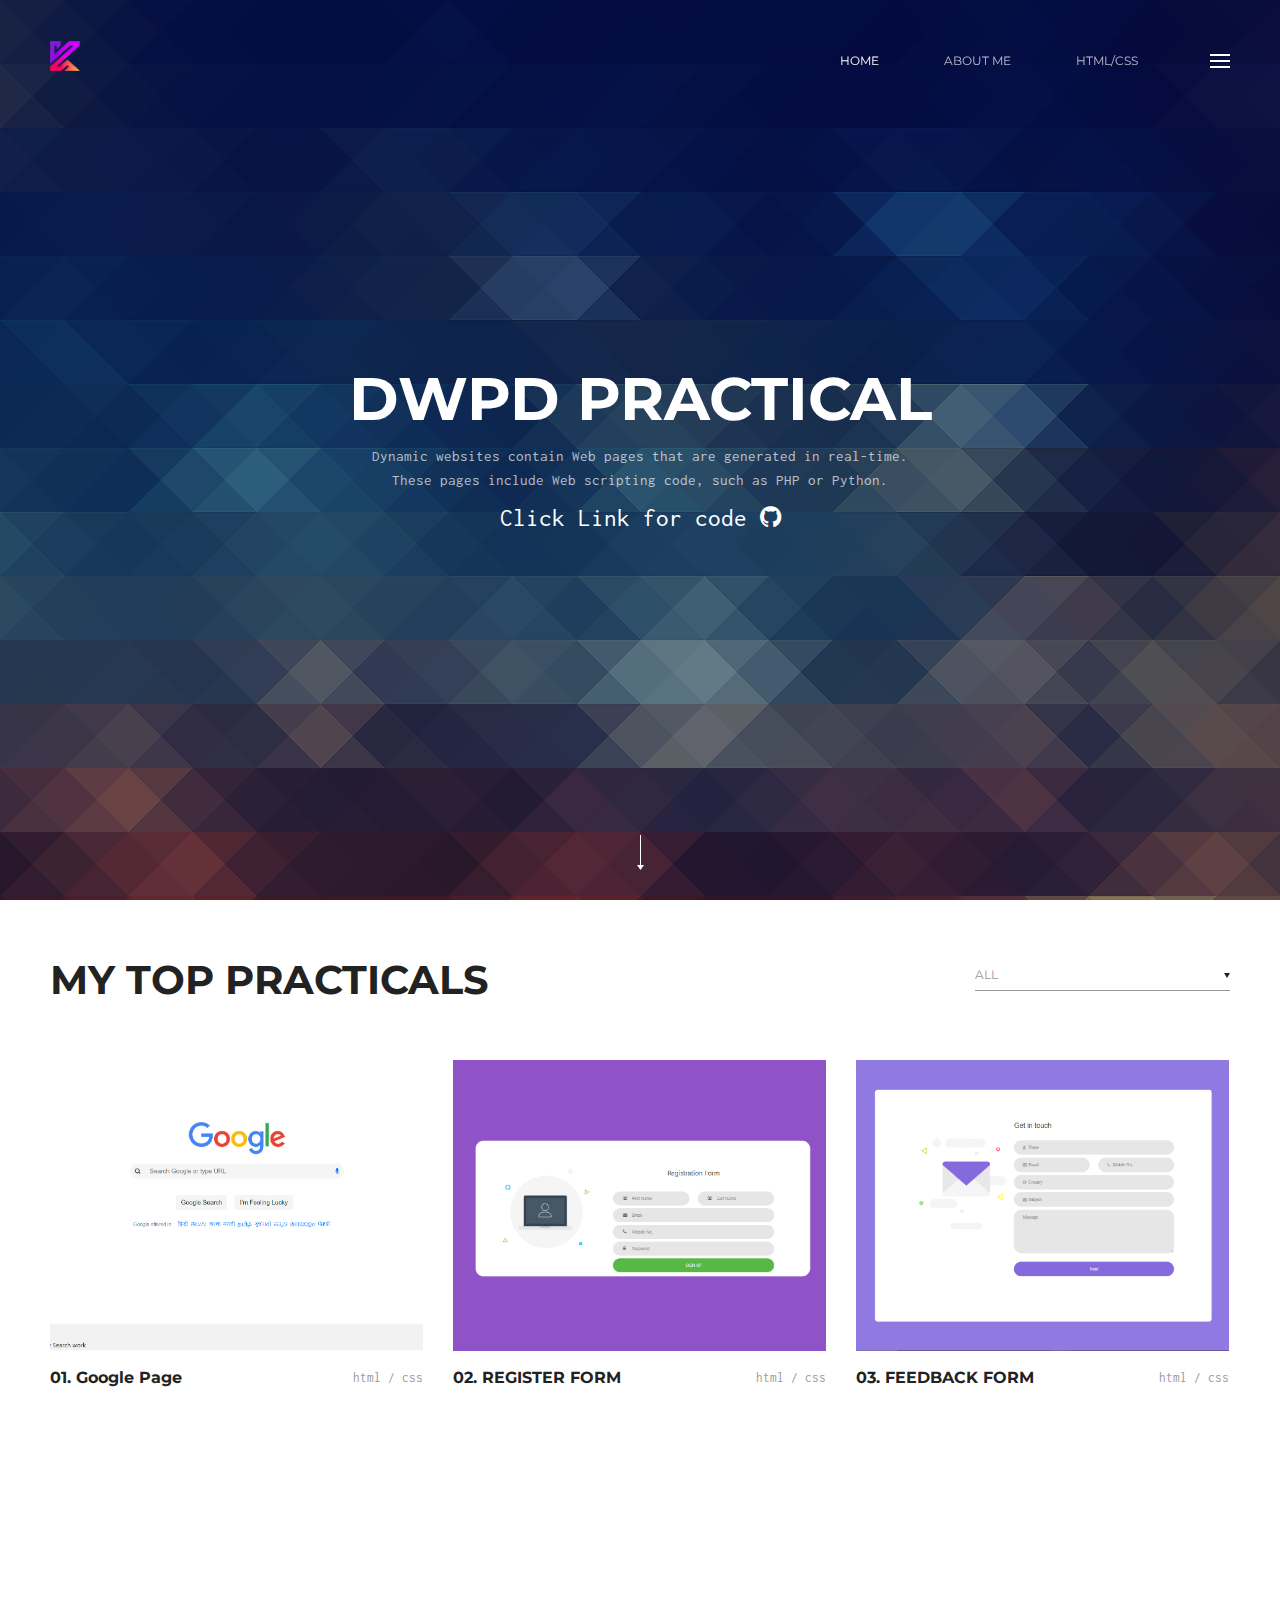
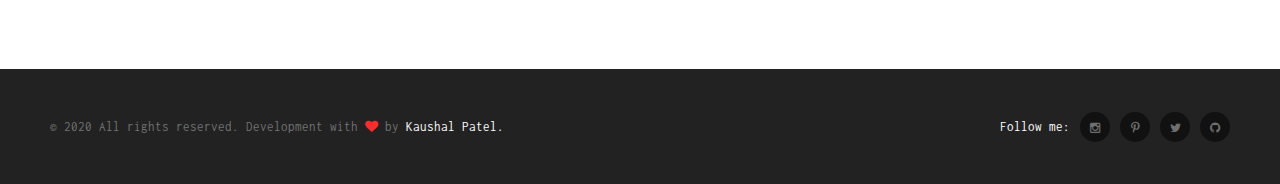
==== index.html @ abdaafe2 "First Commit" ====
<!DOCTYPE html>
<html>
<head>
	<meta http-equiv="content-type" content="text/html; charset=utf-8" />
    <meta name="format-detection" content="telephone=no" />
    <meta name="apple-mobile-web-app-capable" content="yes" />
    <meta name="viewport" content="width=device-width, initial-scale=1, maximum-scale=1.0, user-scalable=no, minimal-ui"/>
    
   <!-- fonts collection 8 -->
    <link href='https://fonts.googleapis.com/css?family=Inconsolata:400,700' rel='stylesheet' type='text/css'>
    <link href='https://fonts.googleapis.com/css?family=Montserrat:400,700' rel='stylesheet' type='text/css'>
    <link href='https://fonts.googleapis.com/css?family=Droid+Serif:400italic,700italic' rel='stylesheet' type='text/css'>

    <link href="css/bootstrap.min.css" rel="stylesheet" type="text/css" />
    <link href="css/bootstrap.extension.css" rel="stylesheet" type="text/css" />
    <link href="css/font-awesome.min.css" rel="stylesheet" type="text/css" />
    <link href="css/style.css" rel="stylesheet" type="text/css" />
    <link href="css/swiper.css" rel="stylesheet" type="text/css" />
    <link href="css/simplelightbox.css" rel="stylesheet" type="text/css" />
    <!--[if lt IE 9]>
        <link rel="stylesheet" type="text/css" href="css/ie8-and-down.css" />
    <![endif]-->
    <!--[if IE 9]>
        <link href="css/ie9.css" rel="stylesheet" type="text/css" />
    <![endif]-->
    <link rel="shortcut icon" href="img/favicon.ico" />
  	<title>Kaushal Patel</title>
</head>
<body class="fonts-8">

    <!-- LOADER -->
    <div id="loader-wrapper"></div>

    <div class="overlay" data-rel="1">
        <div class="animation-wrapper full-size"></div>
        <div class="content-wrapper full-size">
            <div class="cell-view page-height">
                <div class="container">
                    <div class="row">
                        <div class="col-sm-6 col-md-4 col-md-offset-1 col-xs-b30 col-sm-0">
                            <div class="simple-article light transparent col-xs-b30 col-sm-b50">
                                <div class="h4 small">INFORMATION</div>
                                <div class="empty-space col-xs-b10"></div>
                                <p>I am a Web Developer from India. I am very passionate and dedicated to my work. I have 3 years more work experience. I enjoy working in a team or individual.</p>
                            </div>
                            <div class="simple-article light transparent col-xs-b30 col-sm-b50">
                                <div class="h4 small">CONTACT INFO</div>
                                <div class="empty-space col-xs-b10"></div>
                                <p>Email: <a class="mouseover-simple" href="mailto:mr.kaushal.dev@gmail.com" style="color: #fff;"><b>mr.kaushal.dev@gmail.com</b></a></p>
                                <p>Phone: <a class="mouseover-simple" href="tel:+916355075156" style="color: #fff;"><b>(+91) 63550 75156</b></a></p>
                            </div>
                            <div class="h4 small light">FOLLOW ME</div>
                            <div class="empty-space col-xs-b15"></div>
                            <div class="follow">
                                <a class="entry" href="https://www.instagram.com/mr.kaushal.p" target="_blank"><i class="fa fa-instagram"></i></a>
                                <a class="entry" href="https://in.pinterest.com/mr_kaushal_p" target="_blank"><i class="fa fa-pinterest-p"></i></a>
                                <a class="entry" href="https://twitter.com/mr_kaushal_p" target="_blank"><i class="fa fa-twitter"></i></a>
                                <a class="entry" href="https://github.com/mrkp" target="_blank"><i class="fa fa-github"></i></a>
                            </div>
                        </div>
                        <div class="col-sm-6 col-md-4 col-md-offset-1">
                            <div class="twitter-entry col-xs-b15 col-sm-b30">
                                <div class="row col-xs-b15">
                                    <div class="col-xs-6">
                                        <div class="date"><i>20 min ago</i></div>  
                                    </div>
                                    <div class="col-xs-6 text-right">
                                        <i class="fa fa-twitter"></i>
                                    </div>
                                </div>
                                <div class="simple-article light col-xs-b10">The greatest glory in living lies not in never falling, but in rising every time we fall.</div>
                                <a href="https://twitter.com/mr_kaushal_p" class="author">@mr_kaushal_p</a>
                                <div class="col-xs-b10"></div>
                                <!-- <a href="#" class="link"><i>https://www.youtube.com/</i></a> -->
                            </div>
                            <div class="overlay-thumbnails-wrapper">
                                <div class="row nopadding">
                                    <div class="col-xs-4"><a class="overlay-thumbnail" href="#"><img src="img/thumbnail-1.jpg" alt="" /><img src="img/thumbnail-1.jpg" alt="" /></a></div>
                                    <div class="col-xs-4"><a class="overlay-thumbnail" href="#"><img src="img/thumbnail-2.jpg" alt="" /><img src="img/thumbnail-2.jpg" alt="" /></a></div>
                                    <div class="col-xs-4"><a class="overlay-thumbnail" href="#"><img src="img/thumbnail-3.jpg" alt="" /><img src="img/thumbnail-3.jpg" alt="" /></a></div>
                                    <div class="clear"></div>
                                    <div class="col-xs-4"><a class="overlay-thumbnail" href="#"><img src="img/thumbnail-4.jpg" alt="" /><img src="img/thumbnail-4.jpg" alt="" /></a></div>
                                    <div class="col-xs-4"><a class="overlay-thumbnail" href="#"><img src="img/thumbnail-5.jpg" alt="" /><img src="img/thumbnail-5.jpg" alt="" /></a></div>
                                    <div class="col-xs-4"><a class="overlay-thumbnail" href="#"><img src="img/thumbnail-6.jpg" alt="" /><img src="img/thumbnail-6.jpg" alt="" /></a></div>
                                </div>
                            </div>
                        </div>
                    </div>
                </div>
            </div>
            <a class="button-close"></a>
        </div>
    </div>

    <div id="content-block">
        <!-- HEADER -->
        <header class="type-4 light fixed">
            <div class="wide-container-fluid">
                <div class="row">
                    <div class="col-xs-6 col-sm-2">
                        <a href="index.html" class="logo"><img src="img/logo.png" alt="" /></a> 
                    </div>
                    <div class="col-xs-6 col-sm-10 text-right">

                        <div class="navigation-wrapper">

                            <a class="logo responsive"><img src="img/logo.png" alt="" /></a>

                            <div class="navigation-overflow">
                                <nav class="text-left clearfix">
                                    <ul>
                                        <li class="active">
                                            <a href="index.html">Home</a>
                                            <span class="toggle-icon"></span>
                                        </li>
                                        <li>
                                            <a href="https://mrkaushal.tech">About Me</a>
                                            <span class="toggle-icon"></span>
                                        </li>
                                        <!-- <li>
                                            <a href="portfolio1.html">Portfolio</a>
                                            <span class="toggle-icon"></span>
                                            <ul>
                                                <li>
                                                    <a href="portfolio1.html">Projects List</a>
                                                    <span class="toggle-icon"></span>
                                                    <ul>
                                                        <li><a href="portfolio5.html">2 columns grid #1</a></li>
                                                        <li><a href="portfolio7.html">2 columns grid #2</a></li>
                                                    </ul>
                                                </li>
                                                <li>
                                                    <a href="detail1.html">Projects Detail</a>
                                                    <span class="toggle-icon"></span>
                                                    <ul>
                                                        <li><a href="detail1.html">Project 1</a></li>
                                                        <li><a href="detail2.html">Project 2</a></li>
                                                    </ul>
                                                </li>
                                            </ul>
                                        </li> -->

                                        <!-- <li>
                                            <a href="services1.html">Services</a>
                                            <span class="toggle-icon"></span>
                                            <ul>
                                                <li>
                                                    <a href="services1.html">Services #1</a>
                                                </li>
                                                <li>
                                                    <a href="services2.html">Services #2</a>
                                                </li>
                                            </ul>
                                        </li> -->

                                        <li class="megamenu-wrapper">
                                            <a href="#">HTML/CSS</a>
                                            <span class="toggle-icon"></span>
                                            <div class="megamenu clearfix">
                                                <div class="row">
                                                    <div class="col-md-3">                                                    
                                                        <a href="portfolio1.html" class="title">Basic Tags</a>
                                                        <span class="toggle-icon"></span>
                                                        <div class="rs-slide">
                                                            <a href="files/HTML/tags/p_br_hr.html" target="_blank">P Br Hr Tags</a>
                                                            <a href="files/HTML/tags/table.html" target="_blank">Table Tag</a>
                                                            <a href="files/HTML/tags/div.html" target="_blank">Div Tag</a>
                                                            <a href="files/HTML/tags/ul_ol_list.html" target="_blank">Ul Ol Tag</a>
                                                            
                                                        </div>
                                                    </div>
                                                    <div class="col-md-3">
                                                        <a href="detail1.html" class="title">Other Tags</a>
                                                        <span class="toggle-icon"></span>
                                                        <div class="rs-slide">
                                                            <a href="files/HTML/tags/image_embed.html" target="_blank">Image Embed Tags</a>
                                                            <a href="files/HTML/tags/audio_video_tags.html" target="_blank">Audio Video Tags</a>
                                                        </div>
                                                    </div>
                                                    <div class="col-md-3">                                                    
                                                        <a href="contacts1.html" class="title">CSS</a>
                                                        <span class="toggle-icon"></span>
                                                        <div class="rs-slide">
                                                            <a href="files/HTML/css types/css_types.html" target="_blank">CSS Types</a>
                                                        </div>
                                                    </div>
                                                    <div class="col-md-3">                                                    
                                                        <a href="contacts1.html" class="title">Form's</a>
                                                        <span class="toggle-icon"></span>
                                                        <div class="rs-slide">
                                                            <a href="files/HTML/feedback_form/index.html" target="_blank">Feedback Form</a>
                                                            <a href="files/HTML/register_form/index.html" target="_blank">Register Form</a>
                                                        </div>
                                                    </div>
                                                    <!-- <div class="col-md-3">                                                    
                                                        <a href="contacts1.html" class="title">Coming Soon</a>
                                                        <span class="toggle-icon"></span>
                                                        <div class="rs-slide">
                                                            <a href="teaser1.html">Teaser #1</a>
                                                            <a href="teaser2.html">Teaser #2</a>
                                                        </div>
                                                    </div> -->
                                                </div>
                                            </div>
                                        </li>
                                    </ul>
                                </nav>
                            </div>

                            <!-- <div class="follow style-1">
                                <span class="title">Follow me:</span>
                                <a class="entry" href="#"><i class="fa fa-instagram"></i></a>
                                <a class="entry" href="#"><i class="fa fa-facebook"></i></a>
                            </div> -->
                            
                        </div>

                        <div class="hamburger-icon open-navigation">
                            <span></span>
                            <span></span>
                            <span></span>
                        </div>

                        <div class="hamburger-icon open-overlay" data-rel="1">
                            <span></span>
                            <span></span>
                            <span></span>
                        </div>
                    </div>
                </div>
            </div>
            <div class="close-layer toggle-visibility"><div class="button-close"></div></div>
        </header>

        <div class="fixed-background" style="background-image: url(img/10.jpg);">
            <div class="page-height">
                <div class="full-size-banner-entry full-size valign-middle">
                    <div class="valign-text-wrapper text-center">
                        <div class="row">
                            <div class="col-sm-12">
                                <div class="h2 light"><b>DWPD PRACTICAL</b></div>
                                <div class="empty-space col-xs-b15"></div>
                                <div class="banner-max-width">
                                    <div class="simple-article large light transparent">Dynamic websites contain Web pages that are generated in real-time. These pages include Web scripting code, such as PHP or Python.</div>
                                </div>
                                <div  class="download-link">
                                    <a href="https://github.com/mrkp/DWPD/tree/master/files" target="_blank">Click Link for code <span><i class="fa fa-github"></i></span> </a>
                                </div>
                            </div>
                        </div>
                    </div>
                </div>
                <div class="scroll-button style-3 light hidden-xs"></div>
            </div>
        </div>

        <div class="wide-container">
            <div class="empty-space col-xs-b30 col-sm-b60"></div>

            <div class="row">
                <div class="col-md-6 col-xs-text-center col-md-text-left">
                    <div class="h2 small"><b>MY TOP PRACTICALS</b></div>
                </div>
                <div class="empty-space col-xs-b30 col-md-b0"></div>
                <div class="col-md-6 col-xs-text-center col-md-text-right">
                    <div class="sorting-menu style-2 text-left">
                        <div class="responsive-filtration-title"><span class="text">All</span></div>
                        <ul class="responsive-filtration-toggle">
                            <li><a class="mouseover-simple active" data-filter="*">All</a></li>
                            <li><a class="mouseover-simple" data-filter=".filter-2">HTML/CSS</a></li>
                            <!-- <li><a class="mouseover-simple" data-filter=".filter-3">Branding</a></li>
                            <li><a class="mouseover-simple" data-filter=".filter-4">Advertising</a></li>
                            <li><a class="mouseover-simple" data-filter=".filter-5">Logo</a></li>
                            <li><a class="mouseover-simple" data-filter=".filter-6">Development</a></li> -->
                        </ul>
                    </div>
                </div>
            </div>

            <div class="empty-space col-xs-b30 col-sm-b60"></div>

            <div class="sorting-container portfolio-6">
                <div class="grid-sizer"></div>


                

                <div class="sorting-item filter-2">
                    <div class="portfolio-landing-entry-1 style-1">
                        <a class="mouseover poster-3d lightbox" data-offset="5" href="img/google_page.png" style="background-image: url(img/google_page.png);">
                            <span class="layer-1 full-size" data-offset="10">
                                <span class="mouseover-helper-frame"></span>
                            </span>
                            <span class="layer-1 full-size" data-offset="20">
                                <span class="mouseover-helper-icon"></span>
                            </span>
                        </a>
                        <div class="text-content">
                            <div class="row">
                                <div class="col-md-6 col-xs-text-center col-md-text-left">
                                    <div class="h5"><b><a href="files/HTML/google-page-copy/index.html" target="_blank" class="mouseover-simple size-1">01. Google Page</a></b></div>
                                </div>
                                <div class="col-md-6 col-xs-text-center col-md-text-right">
                                    <div class="simple-article grey small">html / css</div>
                                </div>
                            </div>
                        </div>
                    </div>
                </div>
                <div class="sorting-item filter-2">
                    <div class="portfolio-landing-entry-1 style-1">
                        <a class="mouseover poster-3d lightbox" data-offset="5" href="img/reg_form.png" style="background-image: url(img/reg_form.png);">
                            <span class="layer-1 full-size" data-offset="10">
                                <span class="mouseover-helper-frame"></span>
                            </span>
                            <span class="layer-1 full-size" data-offset="20">
                                <span class="mouseover-helper-icon"></span>
                            </span>
                        </a>
                        <div class="text-content">
                            <div class="row">
                                <div class="col-md-6 col-xs-text-center col-md-text-left">
                                    <div class="h5"><b><a href="files/HTML/register_form/index.html" target="_blank" class="mouseover-simple size-1">02. REGISTER FORM</a></b></div>
                                </div>
                                <div class="col-md-6 col-xs-text-center col-md-text-right">
                                    <div class="simple-article grey small">html / css</div>
                                </div>
                            </div>
                        </div>
                    </div>
                </div>
                <div class="sorting-item filter-2">
                    <div class="portfolio-landing-entry-1 style-1">
                        <a class="mouseover poster-3d lightbox" data-offset="5" href="img/feedback_form.png" style="background-image: url(img/feedback_form.png);">
                            <span class="layer-1 full-size" data-offset="10">
                                <span class="mouseover-helper-frame"></span>
                            </span>
                            <span class="layer-1 full-size" data-offset="20">
                                <span class="mouseover-helper-icon"></span>
                            </span>
                        </a>
                        <div class="text-content">
                            <div class="row">
                                <div class="col-md-6 col-xs-text-center col-md-text-left">
                                    <div class="h5"><b><a href="files/HTML/feedback_form/index.html" target="_blank" class="mouseover-simple size-1">03. FEEDBACK FORM</a></b></div>
                                </div>
                                <div class="col-md-6 col-xs-text-center col-md-text-right">
                                    <div class="simple-article grey small">html / css</div>
                                </div>
                            </div>
                        </div>
                    </div>
                </div>


            </div>
        </div>

        <div class="empty-space col-xs-b15"></div>

        <!-- FOOTER -->
        <footer>
            <div class="wide-container">
                <div class="row">
                    <div class="col-md-6 col-xs-text-center col-md-text-left col-sm-b10 col-md-b0">
                        <div class="copyright">
                            <div class="simple-article small grey transparent">
                                &copy; 2020 All rights reserved. 
                                <div class="developed-by">Development with <i class="fa fa-heart"></i> by <a href="http://mrkaushal.tech" target="blank">Kaushal Patel.</a></div>
                            </div>
                        </div>
                        <div class="empty-space col-xs-b20 col-md-b0"></div>
                    </div>
                    <div class="col-md-6 col-xs-text-center col-md-text-right">
                        <div class="follow">
                            <span class="title">Follow me:</span>
                            <a class="entry" href="https://www.instagram.com/mr.kaushal.p" target="_blank"><i class="fa fa-instagram"></i></a>
                            <a class="entry" href="https://in.pinterest.com/mr_kaushal_p" target="_blank"><i class="fa fa-pinterest-p"></i></a>
                            <a class="entry" href="https://twitter.com/mr_kaushal_p" target="_blank"><i class="fa fa-twitter"></i></a>
                            <a class="entry" href="https://github.com/mrkp" target="_blank"><i class="fa fa-github"></i></a>
                        </div>
                    </div>
                </div>
            </div>
        </footer>
    </div>

    <script src="js/jquery-2.1.4.min.js"></script>
    <script src="js/swiper.jquery.min.js"></script>
    <script src="js/jquery.mousewheel.min.js"></script>
    <script src="js/global.js"></script>

    <script src="js/isotope.pkgd.min.js"></script>
    <script>
        $(function(){
            $(window).load(function(){

                var $container = $('.sorting-container').isotope({
                    itemSelector: '.sorting-item',
                    masonry: {
                        columnWidth: '.grid-sizer'
                    }
                });

                $('.sorting-menu a').click(function() {
                    if($(this).hasClass('active')) return false;
                    $(this).parent().parent().find('.active').removeClass('active');
                    $(this).addClass('active');
                    $(this).closest('.sorting-menu').find('.responsive-filtration-title .text').text($(this).text());
                    var filterValue = $(this).attr('data-filter');
                    $container.isotope({ filter: filterValue });
                });

            });
        });
    </script>

    <script src="js/parallax.jquery.js"></script>
    <script>
        $(function(){
            $('.poster-3d').parallax({
                shadow: true,
                shine: true
            });
        });
    </script>

    <script src="js/simple-lightbox.min.js"></script>
    <script>
        $(function(){
            var lightbox = $('.lightbox').simpleLightbox({
                disableScroll: false
            });
        });
    </script>
</body>
</html>
---- css/style.css ----
/*-------------------------------------------------------------------------------------------------------------------------------*/
/*This is main CSS file that contains custom style rules used in this template*/
/*-------------------------------------------------------------------------------------------------------------------------------*/
/* Template Name: "Modesto"*/
/* Version: 1.0 Initial Release*/
/* Build Date: 06-02-2016*/
/* Author: LionStyle*/
/* Website: http://moonart.net.ua/modesto/ 
/* Copyright: (C) 2016 */
/*-------------------------------------------------------------------------------------------------------------------------------*/

/*--------------------------------------------------------*/
/* TABLE OF CONTENTS: */
/*--------------------------------------------------------*/
/* 01 - RESET STYLES */
/* 02 - GLOBAL SETTINGS */
/* 03 - HEADER */
/* 04 - OVERLAY MENUS */
/* 05 - FOOTER */
/* 06 - HOMEPAGE 1 */
/* 07 - HOMEPAGE 2 */
/* 08 - HOMEPAGE 3 */
/* 09 - HOMEPAGE 8 */
/* 10 - HOMEPAGE 4 */
/* 11 - HOMEPAGE 5 */
/* 12 - HOMEPAGE 6 */
/* 13 - HOMEPAGE 7 */
/* 14 - HOMEPAGE 9 */
/* 15 - HOMEPAGE 10 */
/* 16 - HOMEPAGE 12 */
/* 17 - HOMEPAGE 13 */
/* 18 - HOMEPAGE 14 */
/* 19 - HOMEPAGE 2.1 */
/* 21 - HOMEPAGE 2.3 */
/* 22 - HOMEPAGE 2.4 */
/* 23 - HOMEPAGE 2.5 */
/* 24 - HOMEPAGE 2.6 */
/* 25 - HOMEPAGE VIDEO */
/* 26 - ABOUT 1 */
/* 27 - ABOUT 2 */
/* 28 - ABOUT 3 */
/* 29 - SERVICES 1 */
/* 30 - SERVICES 2 */
/* 31 - SERVICES 3 */
/* 32 - SERVICES 4 */
/* 33 - CONTACTS 1 */
/* 34 - CONTACTS 2 */
/* 35 - PORTFOLIO 1 */
/* 36 - PORTFOLIO 2 */
/* 37 - PORTFOLIO 3 */
/* 38 - PORTFOLIO 4 */
/* 39 - PORTFOLIO 5 */
/* 40 - PORTFOLIO 6 */
/* 41 - PORTFOLIO 7 */
/* 42 - PORTFOLIO DETAIL 1 */
/* 43 - PORTFOLIO DETAIL 2 */
/* 44 - PORTFOLIO DETAIL 3 */
/* 45 - BLOG 1 */
/* 46 - BLOG 2 */
/* 47 - BLOG 3 */
/* 48 - BLOG 4 */
/* 49 - BLOG DETAIL 1 */
/* 50 - BLOG DETAIL 2 */
/* 51 - BLOG DETAIL 3 */
/* 52 - TEASER 1 */
/* 53 - TEASER 2 */
/* 54 - MEDIA QUERIES */
/* 55 - CSS ANIMATIONS */

.download-link{
	color: #fff;
	font-size: 25px;
	margin-top: 1%!important;
}
.download-link:hover{
	color: rgba(0, 255, 191, 0.719);
}
.download-link a:hover{
	background-color: black;
}
/*-------------------------------------------------------------------------------------------------------------------------------*/
/* 01 - RESET STYLES */
/*-------------------------------------------------------------------------------------------------------------------------------*/
html{overflow-y: scroll;}
html, body, div, span, applet, object, iframe, h1, h2, h3, h4, h5, h6, p, blockquote, pre, a, abbr, acronym, address, big, cite, code, del, dfn, em, img, ins, kbd, q, s, samp, small, strike, strong, sub, sup, tt, var, b, u, i, center, dl, dt, dd, ol, ul, li, fieldset, form, label, legend, table, caption, tbody, tfoot, thead, tr, th, td, article, aside, canvas, details, embed, figure, figcaption, footer, header, hgroup, menu, nav, output, ruby, section, summary, time, mark, audio, video {margin: 0; padding: 0; border: 0; font-size: 100%; font: inherit; vertical-align: baseline;}
h1, h2, h3, h4, h5, h6{font-weight: 400;}
/* HTML5 display-role reset for older browsers */
article, aside, details, figcaption, figure, footer, header, hgroup, menu, nav, section {display: block;}
blockquote, q {quotes: none;}
blockquote:before, blockquote:after, q:before, q:after {content: ''; content: none;}
body *{-webkit-text-size-adjust:none;}
.clear{clear:both; overflow:hidden; height:0px; font-size:0px; display: block;}
input:focus, select:focus, textarea:focus, button:focus {outline: none;}
input, textarea, select{font-weight: 400; -webkit-appearance: none; appearance: none; border-radius: 0; background: none; border: none; margin: 0; width: 100%;}
textarea{display: block; resize: none; overflow: auto;}
select::-ms-expand{display: none;}
input[type="submit"], input[type="file"]{position: absolute; left: 0; top: 0; width:100%; height:100%; opacity:0; border:none; cursor:pointer; z-index: 1;}
a, a:link, a:visited, a:active, a:hover{cursor: pointer; text-decoration: none; outline: none;}
body{font-weight: 400; font-size: 14px; line-height: 1;}
b, strong{font-weight: 700;}
i{font-family: 'Droid Serif', serif; font-style: italic;}
ul, ol{list-style: none;}
a{color: inherit;}
blockquote .small:before, blockquote footer:before, blockquote small:before{content: "";}
blockquote .small, blockquote footer, blockquote small{color: #222;}


/*-------------------------------------------------------------------------------------------------------------------------------*/
/* 02 - GLOBAL SETTINGS */
/*-------------------------------------------------------------------------------------------------------------------------------*/
/*main*/
#content-block{position: relative; overflow: hidden; left: 0;}
#content-block *:last-child:not(.empty-space){margin-bottom: 0;}
.container{max-width: 100%;}
@media (min-width: 992px) {
	body.min-height .page-height{height: 600px!important;}
}
.wide-container{margin: 0 auto; padding: 0 150px; height: 100%; position: relative;}
.wide-container-fluid{position: relative; padding: 0 50px;}
.wide-container-fluid.wide-paddings{padding: 0 115px;}
.toggle-visibility{opacity: 0; visibility: hidden;}
.toggle-visibility.active, body.mobile .toggle-visibility{opacity: 1; visibility: visible;}
body.mobile .toggle-visibility{display: none;}
body.mobile .toggle-visibility.active{display: block;}
.slide-title, .slide-description, .empty-space{display: block;}
.empty-space:after{content: ""; display: block; clear: both;}
.overflow-hidden{overflow: hidden;}
html.overflow-hidden body{overflow: hidden;}
/*table*/
.table-view{height: 100%; width: 100%; display: table;}
.row-view{display: table-row;}
.cell-view{display: table-cell; vertical-align: middle; width: 10000px;}
/*body selection*/
body ::selection {color: white; background: black;}
body ::-moz-selection {color: white; background: black;}
/*helper classes*/
.nopadding, .nopadding>*[class*="col"]{padding-left: 0; padding-right: 0; margin-left: 0; margin-right: 0;}
.line-through{display: inline-block; position: relative;}
.line-through:after{position: absolute; width: 100%; height: 1px; left: 0; top: 50%; background: currentColor; content: "";}
.clearfix:after{content: ""; display: block; clear: both;}
.valign-middle {
	display: -ms-flexbox;
	display: -webkit-flex;
	display: flex;

	-ms-flex-align: center;
	-webkit-align-items: center;
	-webkit-box-align: center;

	align-items: center;
}
.page-height{position: relative;}
.full-size{position: absolute; left: 0; top: 0; width: 100%; height: 100%;}
.text-left{text-align: left;}
.text-center{text-align: center;}
.text-right{text-align: right;}
.hidden{display: none!important;}
.visible{display: block!important;}
.inline-indent{width: 10px; height: 1px; background: currentColor; display: inline-block; vertical-align: middle; margin-right: 10px; position: relative; top: -1px;}
.fixed-background{background-size: cover; background-position: center top; background-attachment: fixed;}
body.mobile .fixed-background{background-attachment: scroll;}
.label{white-space: normal;}
/*loader*/
#loader-wrapper{position: fixed; left: -100px; top: -100px; right: -100px; bottom: -100px; background: #fff; z-index: 12;}
/*arrow pagination*/
.slider-click{font-size: 12px; line-height: 30px; color: #989898; position: absolute; left: 0; top: 50%; margin-top: -16px; height: 30px; cursor: pointer;}
.slider-click.right{left: auto; right: 0;}
.slider-click .arrow{width: 10px; height: 10px; position: absolute; left: 3px; top: 50%; margin-top: -5px; border-left: 1px currentColor solid; border-bottom: 1px currentColor solid; transform: rotate(45deg); -webkit-transform: rotate(45deg);}
.slider-click.right .arrow{left: auto; right: 3px; transform: rotate(-135deg); -webkit-transform: rotate(-135deg);}
.slider-click .number{position: absolute; left: 10px; width: 53px;}
.slider-click.right .number{left: auto; right: 10px;}
.slider-click .left{text-align: right; float: left; width: 23px; height: 30px; position: relative; top: -8px;}
.slider-click .right{float: right; width: 23px; height: 30px; position: relative; top: 8px;}
.slider-click .middle{position: absolute; left: 50%; top: 50%; width: 1px; height: 20px; margin-top: -10px; background: currentColor; transform: rotate(22deg); -webkit-transform: rotate(22deg);}
.slider-click:hover{color: #000;}
.slider-click:hover .middle{height: 40px; margin-top: -20px;}
.slider-click:hover .left{top: -4px;}
.slider-click:hover .right{top: 4px;}
.slider-click.disabled{opacity: 0; cursor: default;}
.slider-click.light{color: rgba(255,255,255,.7);}
.slider-click.light:hover{color: rgba(255,255,255,1);}
.slider-click .preview-entry{position: absolute; left: 63px; top: 50%; margin-top: -60px; z-index: 2; background-size: cover; background-position: center center; opacity: 0; transform: perspective(500px) rotateY(90deg); -webkit-transform: perspective(500px) rotateY(90deg); transform-origin: 0 50%; -webkit-transform-origin: 0 50%; width: 160px; height: 120px;}
.slider-click.right .preview-entry{transform: perspective(500px) rotateY(-90deg); -webkit-transform: perspective(500px) rotateY(-90deg); transform-origin: 100% 50%; -webkit-transform-origin: 100% 50%; left: auto; right: 63px;}
.slider-click:hover .preview-entry.active{transform: perspective(1000px) rotateY(0deg); -webkit-transform: perspective(1000px) rotateY(0deg); opacity: 1;}
/*mouseover*/
.mouseover{overflow: hidden; background-size: cover; background-position: center top;}
.mouseover:after{position: absolute; left: 0; top: 0; width: 100%; height: 100%; background: rgba(0,0,0,0); content: "";}
.mouseover:hover:after{background: rgba(0,0,0,.4);}
.mouseover:hover:before{transform: rotate(0deg); -webkit-transform: rotate(0deg); opacity: 1;}
.mouseover-helper-frame{z-index: 1; position: absolute; left: 40px; top: 40px; right: 40px; bottom: 40px; opacity: 0;}
.mouseover:hover .mouseover-helper-frame{opacity: 1;}
.mouseover-helper-frame:before, .mouseover-helper-frame:after{border: 1px rgba(255,255,255,.4) solid; content: ""; position: absolute; width: 0%; height: 0%;}
.mouseover:hover .mouseover-helper-frame:before, .mouseover:hover .mouseover-helper-frame:after{width: 100%; height: 100%;}
.mouseover-helper-frame:before{border-top-color: transparent; border-right-color: transparent; left: 0; bottom: 0;}
.mouseover-helper-frame:after{border-bottom-color: transparent; border-left-color: transparent; right: 0; top: 0;}
.mouseover-helper-icon{width: 69px; height: 69px; position: absolute; left: 50%; top: 50%; margin: -34.5px 0 0 -34.5px; z-index: 1; transform: rotate(45deg); -webkit-transform: rotate(45deg); opacity: 0;}
.mouseover-helper-icon:before{width: 100%; height: 1px; left: 50%; margin-left: -34.5px; top: 34px; content: ""; background: #fff; position: absolute;}
.mouseover-helper-icon:after{height: 100%; width: 1px; top: 50%; margin-top: -34.5px; left: 34px; content: ""; background: #fff; position: absolute;}
.mouseover:hover .mouseover-helper-icon{transform: rotate(0deg); -webkit-transform: rotate(0deg); opacity: 1;}
body.mobile .mouseover .mouseover-helper-frame, body.mobile .mouseover .mouseover-helper-icon, body.mobile .mouseover:after{display: none;}
.mouseover-simple{position: relative; display: inline-block; white-space: nowrap;}
.mouseover-simple:after, .mouseover-simple:before{content: ""; position: absolute; height: 1px; right: 50%; left: 50%; background: currentColor; top: 50%;}
.mouseover-simple.size-1:after, .mouseover-simple.size-1:before{height: 2px; margin-top: -2px;}
.mouseover-simple:before{left: 50%; right: 50%;}
.mouseover-simple:hover:after, .mouseover-simple.active:after{left: -5px;}
.mouseover-simple:hover:before, .mouseover-simple.active:before{right: -5px;}
.blog-mouseover-1{background: url(../img/blog-mouseover-pixel-1.png) repeat-y; background-size: 100000px 34px; background-position: -100000px 5px; -webkit-transition:all 0.3s ease-out; transition:all 0.3s ease-out;}
.blog-mouseover-1:hover{background-position: 0 5px; -webkit-transition:all 60s ease-out; transition:all 60s ease-out;}

.blog-mouseover-2{background: url(../img/blog-mouseover-pixel-2.png) repeat-y; background-size: 100000px 24px; background-position: -100000px -1px; -webkit-transition:all 0.3s ease-out; transition:all 0.3s ease-out;}
.blog-mouseover-2:hover{background-position: 0 -1px; -webkit-transition:all 60s ease-out; transition:all 60s ease-out;}
.h5.blog-mouseover-2{background-position: -100000px -2px;}
.h5.blog-mouseover-2:hover{background-position: 0 -2px;}

.blog-mouseover-3{background: url(../img/blog-mouseover-pixel-3.png) repeat-y; background-size: 100000px 30px; background-position: -100000px 2px; -webkit-transition:all 0.3s ease-out; transition:all 0.3s ease-out;}
.blog-mouseover-3:hover{background-position: 0 2px; -webkit-transition:all 60s ease-out; transition:all 60s ease-out;}
/* Tablets (>=768px)*/
@media (max-width: 991px) {
	.blog-mouseover-1, .blog-mouseover-2{background: none;}
}
/*poster 3d*/
.poster-3d *, .poster-3d *:after, .poster-3d *:before, .poster-3d:after{transition-delay: 0s!important; -webkit-transition-delay: 0s!important;}
.poster-3d.mouseover:hover:after{background: rgba(0,0,0,.15);}
.poster-3d *[class*="layer-"]{z-index: 1;}
.poster-3d:not(.animation-disabled), .poster-3d:not(.animation-disabled) *[class*="layer-"]{-webkit-transition:all 0.15s ease-out; transition:all 0.15s ease-out;}
.poster-3d.shadow:hover{box-shadow: 0 45px 100px rgba(0, 0, 0, 0.4);}
.poster-3d .shine{opacity: 0; z-index: 1;}
.poster-3d:hover .shine{opacity: 1;}
/**/
.simple-article{font-size: 14px; line-height: 24px; color: #222;}
.simple-article.small{font-size: 13px; line-height: 24px;}
.simple-article.large{font-size: 15px; line-height: 24px;}
.simple-article.light{color: #fff;}
.simple-article.grey{color: #989898;}
.simple-article.transparent{color: rgba(34,34,34,.7);}
.simple-article.light.transparent{color: rgba(255,255,255,.7);}
.simple-article.grey.transparent{color: rgba(152,152,152,.7);}
.simple-article img{max-width: 100%; height: auto; display: block;}
.simple-article ol{counter-reset: number;}
.simple-article ol li{padding-left: 0; margin-bottom: 8px;}
.simple-article ol li:before{counter-increment: number; content: "#" counter(number); color: #10ace0; margin-right: 5px;}
.simple-article ul li{margin-bottom: 8px;}
.simple-article ul li:before{content: ""; width: 15px; height: 1px; background: currentColor; display: inline-block; margin: 0 6px 0 15px; vertical-align: middle; position: relative; top: -1px;}
.simple-article ul.no-dash li:before{display: none;}
.simple-article h1, .h1, .simple-article h2, .h2, .simple-article h3, .h3, .simple-article h4, .h4, .simple-article h5, .h5, .simple-article h6, .h6{color: #222; margin: 0; font-weight: 400;}
.simple-article.light h1, .simple-article.light .h1, .h1.light, .simple-article.light h2, .simple-article.light .h2, .h2.light, .simple-article.light h3, .simple-article.light .h3, .h3.light, .simple-article.light h4, .simple-article.light .h4, .h4.light, .simple-article.light h5, .simple-article.light .h5, .h5.light, .simple-article.light h6, .simple-article.light .h6, .h6.light{color: #fff;}
.simple-article h1, .h1{font-size: 90px; line-height: 1em;}
.simple-article h1.small, .h1.small{font-size: 80px; line-height: 1em;}
.simple-article h2, .h2{font-size: 60px; line-height: 1em;}
.simple-article h2.small, .h2.small{font-size: 40px; line-height: 1em;}
.simple-article h3, .h3{font-size: 34px; line-height: 1em;}
.simple-article h3.small, .h3.small{font-size: 28px; line-height: 30px;}
.simple-article h4, .h4{font-size: 24px; line-height: 30px;}
.simple-article h4.small, .h4.small{font-size: 18px; line-height: 24px;}
.simple-article h5, .h5{font-size: 16px; line-height: 24px;}
.simple-article h5.small, .h5.small{font-size: 15px; line-height: 24px; }
.simple-article h6, .h6{font-size: 14px; line-height: 24px;}
.simple-article h6.small, .h6.small{font-size: 12px; line-height: 24px;}
.simple-article a:hover{text-decoration: underline;}
.simple-article a.button:hover, .simple-article a.mouseover-simple:hover{text-decoration: none;}
.simple-article.border-left{padding-left: 30px; border-left: 3px #222 solid;}
.simple-article.light.border-left{border-left-color: #fff;}
.simple-article br{line-height: 30px;}
.title-line{margin-bottom: 30px;}
.title-line span{height: 5px; width: 30px; display: inline-block; vertical-align: bottom; background: currentColor;}
/*Phones (<768px)*/
@media (max-width: 767px) {
	.simple-article h1, .h1{font-size: 34px;}
	.simple-article h1.small, .h1.small{font-size: 34px;}
	.simple-article h2, .h2{font-size: 30px;}
	.simple-article h2.small, .h2.small{font-size: 30px;}
	.simple-article h3, .h3{font-size: 28px;}
}
/**/
.button{display: inline-block; cursor: pointer; position: relative; text-align: center;}
.button input{opacity: 0;}
.button.type-1, .button.type-2{font-size: 13px; line-height: 18px; color: #989898; padding: 6px 0; position: relative; text-transform: uppercase;}
.button.type-2{color: rgba(34,34,34,.7);}
.button.type-1 span, .button.type-2 span{color: #222;}
.button.type-1:hover, .button.type-2:hover{color: #000;}
.button.type-1:after, .button.type-2:after{position: absolute; left: 0; bottom: 0; width: 100%; height: 1px; background: #a1a1a1; content: "";}
.button.type-2:after{background: #000;}
.button.type-1:hover:after, .button.type-2:hover:after{bottom: 100%; background: #000;}
.button.type-1.light, .button.type-2.light{color: rgba(255,255,255,.7);}
.button.type-1.light:hover, .button.type-2.light:hover{color: rgba(255,255,255,1)!important;}
.button.type-1.light span, .button.type-2.light span{color: #fff;}
.button.type-1.light:after, .button.type-2.light:after{background: #fff!important;}
.button.type-2:after{height: 2px;}
.button.type-3{color: #000; font-size: 12px; line-height: 18px; padding: 11px 30px; text-transform: uppercase; position: relative;}
.button.type-3:before{position: absolute; left: 0; top: 0; right: 11px; bottom: 0; border-left: 1px #000 solid; border-bottom: 1px #000 solid; content: "";}
.button.type-3:hover:before{left: 11px;}
.button.type-3:after{position: absolute; left: 11px; top: 0; right: 0; bottom: 0; border-right: 1px #000 solid; border-top: 1px #000 solid; content:"";}
.button.type-3:hover:after{right: 11px;}
.button.type-3.light{color: #fff;}
.button.type-3.light:before, .button.type-3.light:after{border-color: #fff;}
.button.type-3.grey{color: #222;}
.button.type-3.grey:before, .button.type-3.grey:after{border-color: #474645;}
.button-close{width: 46px; height: 46px; background: #151515; display: block; position: absolute; right: 0; top: 0; cursor: pointer;}
.button-close:before, .button-close:after{width: 14px; height: 2px; position: absolute; left: 50%; top: 50%; margin: -1px 0 0 -7px; content: ""; background: #fff; transform: rotate(45deg); -webkit-transform: rotate(45deg);}
.button-close:after{transform: rotate(-45deg); -webkit-transform: rotate(-45deg);}
.button-close:hover{background: #fff;}
.button-close:hover:before, .button-close:hover:after{background: #151515;}
.button-link{font-size: 12px; line-height: 30px; color: rgba(157,157,157,1); text-transform: uppercase; display: inline-block; position: relative; padding: 0 30px;}
.button-link.light{color: #fff;}
.button-link:before, .button-link:after{width: 16px; height: 1px; background: rgba(157,157,157,.5); content: ""; position: absolute; top: 50%; left: 0px;}
.button-link.light:before, .button-link.light:after{background: rgba(255,255,255,.5);}
.button-link:after{left: auto; right: 0px;}
.button-link:hover:before{left: 5px; background: currentColor;}
.button-link:hover:after{right: 5px; background: currentColor;}
.play-button{width: 76px; height: 76px; position: absolute; left: 50%; top: 50%; margin: -38px 0 0 -38px; cursor: pointer;}
.play-button:before{position: absolute; left: 0; top: 0; right: 0; bottom: 0; content: ""; border-radius: 50%; -webkit-border-radius: 50%; border: 2px #fff solid;}
.play-button:hover:before{left: -5px; top: -5px; right: -5px; bottom: -5px;}
.play-button:after{position: absolute; left: 50%; top: 50%; margin: -10px 0 0 -8px; content: ""; width: 0; height: 0; border-style: solid; border-width: 10px 0 10px 20px; border-color: transparent transparent transparent #fff;}
/**/
.input-wrapper{position: relative;}
.input-wrapper label{font-size: 14px; line-height: 12px; color: #989898; position: absolute; left: 0; width: 100%; top: 14px;}
.input-wrapper.light label{color: rgba(255,255,255,.5);}
.input-wrapper.invalid:after{content: ""; position: absolute; left: 0; bottom: 0; width: 100%; height: 1px; background: red;}
.input-wrapper .input{height: 40px; line-height: 40px; font-size: 14px; line-height: 40px; color: #fff; position: relative; z-index: 1; padding: 0 10px;}
.input-wrapper.light .input{color: #222;}
.input-wrapper textarea.input{height: 74px; line-height: 16px; padding: 5px 10px;}
.input-wrapper span{position: absolute; width: 100%; height: 1px; background: #989898; bottom: 0; left: 0; overflow: hidden;}
.input-wrapper.light span{background: rgba(255,255,255,.3);}
.input-wrapper span:after{content: ""; position: absolute; left: 0; bottom: 0; width: 0; height: 100px; background: #222;}
.input-wrapper.light span:after{background: #fff;}
.input-wrapper.focus .input+label{top: 48px; font-size: 11px; color: #222;}
.input-wrapper.light.focus .input+label{color: #fff;}
.input-wrapper.focus .input+label+span{height: 40px;}
.input-wrapper.focus .input+label+span:after{width: 100%;}
.input-wrapper.focus textarea.input+label{top: 82px;}
.input-wrapper.focus textarea.input+label+span{height: 74px;}

.input-wrapper label, .input-wrapper span, .input-wrapper span:after, .input-wrapper .icon{-webkit-transition:all 0.15s ease-out; transition:all 0.15s ease-out;}

.input-wrapper.focus span, .input-wrapper.focus label, .input-wrapper span:after, .input-wrapper.focus .icon{transition-delay: 0.3s; -webkit-transition-delay: 0.3s;}
.input-wrapper.focus span:after{transition-delay: 0s; -webkit-transition-delay: 0s;}
.input-wrapper.icon .input{padding-right: 40px;}
.input-wrapper.icon .icon{position: absolute; width: 40px; height: 40px; right: 0; top: 0; line-height: 40px; text-align: center; color: #aeaeae; font-size: 16px;}
.input-wrapper.icon .icon input{position: absolute; left: 0; top: 0; width: 100%; height: 100%;}
.input-wrapper.icon.focus .icon{color: #fff;}
.input-wrapper.light.icon .icon{color: #fff;}
.input-wrapper.light.icon.focus .icon{color: #aeaeae;}
/**/
.simple-slider{height: 750px; height: 80vh;}
.simple-slider .swiper-slide{background-size: cover; background-position: center top;}
.simple-slider.style-1{height: 600px;}
.simple-slider.style-1 .swiper-slide:before{content: ""; position: absolute; left: 0; top: 0; width: 100%; height: 100%; background: rgba(0,0,0,.3);}
/**/
.video-popup .iframe-wrapper{position: absolute; left: 0; top: 46px; bottom: 46px; right: 0;}

@media (max-width: 1360px) {
	.wide-container{padding: 0 50px;}
}
/* Tablets (>=768px)*/
@media (max-width: 991px) {
	.page-height.tablets-initial, body.min-height .page-height.tablets-initial{height: auto!important;}
	.simple-slider{height: 600px;}
}
/*Phones (<768px)*/
@media (max-width: 767px) {
	.page-height.responsive-initial, body.min-height .page-height.responsive-initial{height: auto!important;}
	.wide-container-fluid, .wide-container-fluid.wide-paddings, .wide-container{padding: 0 15px;}
	.simple-slider, .simple-slider.style-1{height: 300px;}
}


/*-------------------------------------------------------------------------------------------------------------------------------*/
/* 03 - HEADER */
/*-------------------------------------------------------------------------------------------------------------------------------*/
header{z-index: 10; position: relative; vertical-align: middle;}
header.fixed{position: fixed; left: 0; top: 0; width: 100%; -webkit-backface-visibility: hidden;}
header.absolute{position: absolute; left: 0; top: 0; width: 100%;}
header.fixed.scrolled{background: #fff; box-shadow: 0 0 10px rgba(0,0,0,.3);}
header.fixed.light.scrolled{background: #222;}
header.white{background: #fff;}
header.border-bottom{border-bottom: 1px #e3e3e3 solid;}
.logo{display: inline-block; height: 50px; line-height: 50px; margin-top: -20px; position: relative; top: 10px; vertical-align: bottom;}
.logo img{display: inline-block; vertical-align: middle; max-height: 30px; width: auto; top: -2px; position: relative;}
.logo.responsive{display: none; position: absolute; left: 15px; top: 10px;}
.navigation-wrapper{display: inline-block; margin-right: 65px;}
.navigation-wrapper:last-child{margin-right: 0;}
nav{display: block; position: relative; z-index: 1; top: 3px;}
@media (min-width: 992px) {
	nav li{float: left; position: relative;}
	nav>ul>li:not(:last-child){margin-right: 65px;}
	nav>ul>li>a{font-size: 12px; line-height: 30px; color: #989898; text-transform: uppercase; position: relative; display: inline-block;}
	nav>ul>li:hover>a, nav>ul>li.active>a{color: #444;}
	nav>ul ul{position: absolute; width: 200px; left: 50%; margin-left: -100px; top: 100%; padding: 15px 0; background: #222; opacity: 0; visibility: hidden; transform: translateX(10%); -webkit-transform: translateX(10%); display: block!important;}
	nav li:hover>ul{opacity: 1; visibility: visible; transform: translateX(0%); -webkit-transform: translateX(0%);}
	nav>ul ul li{float: none; padding: 0 30px;}
	nav>ul ul li a, .megamenu a{display: block; font-size: 12px; line-height: 18px; padding: 10px 0; color: rgba(255,255,255,.7); text-transform: uppercase; position:relative;}
	nav>ul>li>ul>li>a{padding-right: 15px;}
	nav>ul>li>ul>li>a+.toggle-icon{position: absolute; width: 0; height: 0; border-style: solid; border-width: 3px 0 3px 4px; border-color: transparent transparent transparent rgba(255,255,255,.7); right: 30px; top: 14px; content: "";}
	nav>ul>li>ul>li.active>a+.toggle-icon{border-color: transparent transparent transparent #fff;}
	nav>ul ul li:hover>a, nav>ul ul li.active>a, .megamenu a:hover, .megamenu a.active{color: #fff;}
	nav>ul ul ul{left: 100%; margin-left: 2px; top: -15px;}
	.megamenu-wrapper{position: static;}
	.megamenu{position: absolute; width: 100%; min-width: 530px; right: 0; top: 100%; padding: 15px 0; background: #222; padding: 15px 30px; opacity: 0; visibility: hidden; transform: translateX(10%); -webkit-transform: translateX(10%); display: block!important;}
	nav li:hover>.megamenu{opacity: 1; visibility: visible; transform: translateX(0%); -webkit-transform: translateX(0%);}
	.megamenu .title{font-size: 15px; line-height: 21px; color: #fff; padding: 8px 0; text-transform: uppercase; display: block;}
	header.light nav>ul>li>a{color: rgba(255,255,255,.7);}
	header.light nav>ul>li:hover>a, header.light nav>ul>li.active>a{color: #fff;}
}
.header-content{padding: 15px 0;}
.header-content .grey-line.vertical{position: relative; height: 60px; margin-top: -30px; top: 15px; display: inline-block; vertical-align: top;}
.header-block{line-height: 30px; color: #222;}
header.light .header-block{color: #fff;}
.header-block.grey{color: #989898;}
.header-block>a{margin: 0 45px;}
.header-block>a:first-child{margin-left: 0;}
.header-block>a:last-child{margin-right: 0;}
.hamburger-icon{width: 20px; height: 30px; position: relative; display: inline-block; cursor: pointer; margin-right: 45px; vertical-align: bottom;}
.hamburger-icon:last-child{margin-right: 0;}
.hamburger-icon span{width: 20px; height: 2px; background: #444; position: absolute; left: 0;}
.hamburger-icon.light span{background: #fff;}
header.light .hamburger-icon span{background: #fff;}
.hamburger-icon span:nth-child(1){top: 8px;}
.hamburger-icon:hover span:nth-child(1){top: 6px;}
.hamburger-icon span:nth-child(2){top: 14px;}
.hamburger-icon span:nth-child(3){top: 20px;}
.hamburger-icon:hover span:nth-child(3){top: 22px;}
.hamburger-icon.open-navigation{margin-right: 15px;}
.hamburger-icon.open-navigation:last-child{margin-right: 0;}
.hamburger-icon.open-navigation span{background: #444; width: 3px; height: 3px; border-radius: 50%; -webkit-border-radius: 50%; left: 13px;}
.open-navigation{display: none;}
header .follow{display: none; position: absolute; left: 0; bottom: 5px; width: 100%; text-align: left; padding: 0 15px; white-space: nowrap;}
header .follow .title, header .follow .entry{margin: 0;}

/*Desktops (>=992px)*/
@media (max-width: 1199px) {
	nav>ul>li:not(:last-child){margin-right: 35px;}
}

/* Tablets (>=768px)*/
@media (max-width: 991px) {
	.navigation-wrapper{-webkit-transition:all 0.3s ease-out; transition:all 0.3s ease-out;}
	.open-navigation{display: inline-block;}
	.navigation-wrapper{position: fixed; top: 0; width: 274px; left: -274px; height: 100%; background: white; z-index: 1;}
	.navigation-wrapper:before{content: ""; position: absolute; left: 0; top: 100%; margin-top: -1px; width: 100%; height: 300px; background: inherit;}
	.navigation-overflow{position: absolute; left: 0; top: 50px; bottom: 40px; right: 0; overflow-y: auto; -webkit-overflow-scrolling: touch;}
	body.open-menu .navigation-wrapper{transform: translateX(100%); -webkit-transform: translateX(100%);}
	header .close-layer{position: fixed; left: -150px; top: -150px; right: -150px; bottom: -150px; background: rgba(0,0,0,.5);}
	header .close-layer .button-close{top: 150px; right: 150px;}
	header .follow{display: block;}
	.logo.responsive{display: block;}

	nav{padding: 0 15px;}
	nav li{margin: 0!important; position: relative;}
	nav a{display: block; position: relative;}
	nav ul ul, .megamenu, .megamenu .rs-slide{padding-left: 15px;}
	.megamenu .row, .megamenu .row>*[class*="col"]{padding-left: 0; padding-right: 0; margin-left: 0; margin-right: 0;}
	nav ul ul, .rs-slide,.megamenu{display: none; -webkit-transition: none!important; transition: none!important;}
	/**/
	nav>ul>li>a{font-size: 20px; line-height: 22px; padding: 10px 30px 10px 0; text-transform: uppercase; color: #444;}
	nav>ul>li>a:before{content: ""; position: absolute; left: 0; bottom: 0; width: 0; height: 1px; background: #444;}
	nav>ul>li.active>a:before, nav>ul>li:hover>a:before, nav a.selected:before{width: 100%;}
	/**/
	nav>ul>li>ul>li>a, .megamenu .title{font-size: 16px; line-height: 18px; padding: 10px 30px 10px 0; color: #989898;}
	nav>ul>li>ul li.active>a, nav>ul>li>ul li:hover>a, .megamenu .rs-slide a.active, .megamenu .rs-slide a:hover, .megamenu .title.active, .megamenu .title:hover{color: #444;}
	/**/
	nav ul ul ul a, .megamenu .rs-slide a{font-size: 14px; line-height: 18px; text-transform: none; color: #989898; padding: 5px 0 5px 15px;}
	nav ul ul ul a:before, .megamenu .rs-slide a:before{width: 3px; height: 3px; background: currentColor; position: absolute; left: 0px; top: 14px; content: ""; border-radius: 50%; -webkit-border-radius: 50%;}
	/**/
	nav .toggle-icon{width: 41px; height: 41px; position: absolute; right: -12px; top: 0; cursor: pointer; color: #444;}
	nav .toggle-icon:before{position: absolute; width: 17px; height: 1px; background: currentColor; left: 12px; top: 20px; content: "";}
	nav .toggle-icon:after{position: absolute; width: 1px; height: 17px; background: currentColor; left: 20px; top: 12px; content: "";}
	nav .toggle-icon.active:after{height: 0; top: 20px;}
	nav>ul>li>ul>li .toggle-icon, .megamenu .toggle-icon{color: #989898;}

	/**/
	header nav{overflow: hidden;}
	header nav>ul>li{-webkit-transition:all 0.6s cubic-bezier(0.7, 0, 0.3, 1); transition:all 0.6s cubic-bezier(0.7, 0, 0.3, 1); transform: translateX(100%); -webkit-transform: translateX(100%); opacity: 0;}
	body.open-menu header nav>ul>li{transform: translateX(0%); -webkit-transform: translateX(0%); opacity: 1;}

	body.open-menu nav>ul>li:nth-child(1){transition-delay: 60ms; -webkit-transition-delay: 60ms;}
	body.open-menu nav>ul>li:nth-child(2){transition-delay: 120ms; -webkit-transition-delay: 120ms;}
	body.open-menu nav>ul>li:nth-child(3){transition-delay: 180ms; -webkit-transition-delay: 180ms;}
	body.open-menu nav>ul>li:nth-child(4){transition-delay: 240ms; -webkit-transition-delay: 240ms;}
	body.open-menu nav>ul>li:nth-child(5){transition-delay: 300ms; -webkit-transition-delay: 300ms;}
	body.open-menu nav>ul>li:nth-child(6){transition-delay: 360ms; -webkit-transition-delay: 360ms;}
	body.open-menu nav>ul>li:nth-child(7){transition-delay: 420ms; -webkit-transition-delay: 420ms;}
	body.open-menu nav>ul>li:nth-child(8){transition-delay: 480ms; -webkit-transition-delay: 480ms;}
	body.open-menu nav>ul>li:nth-child(9){transition-delay: 540ms; -webkit-transition-delay: 540ms;}
	body.open-menu nav>ul>li:nth-child(10){transition-delay: 600ms; -webkit-transition-delay: 600ms;}
}

/*header type 1*/
header.type-1{padding: 42.5px 35px; height: 115px;}
@media (max-height: 700px) {
	header.type-1{padding: 20px 15px; height: 70px;}
}
/*Phones (<768px)*/
@media (max-width: 767px) {
	header.type-1{padding: 10px 0; height: 50px; margin-bottom: 15px;}
}

/*header type 2*/
header.type-2{padding: 55px 0; height: 140px;}
/*Phones (<768px)*/
@media (max-width: 767px) {
	header.type-2{padding: 10px 0; height: 50px; margin-bottom: 15px;}
}
@media (min-width: 768px) {
	header.fixed.scrolled.type-2{padding: 22px 0; height: 74px;}
}

/*header type 3*/
header.type-3{padding: 31px 0; height: 92px;}
/*Phones (<768px)*/
@media (max-width: 767px) {
	header.type-3{padding: 10px 0; height: 50px; margin-bottom: 15px;}
}

/*header type 4*/
header.type-4{padding: 42.5px 0; height: 115px;}
/*Phones (<768px)*/
@media (max-width: 767px) {
	header.type-4{padding: 10px 0; height: 50px; margin-bottom: 15px;}
}
@media (min-width: 768px) {
	header.fixed.scrolled.type-4{padding: 22px 0; height: 74px;}
}

/*header type 5*/
header.type-5{background: #222;}

.header-empty-space{height: 115px;}
/*Phones (<768px)*/
@media (max-width: 767px) {
	.header-empty-space{height: 65px;}
}


/*-------------------------------------------------------------------------------------------------------------------------------*/
/* 04 - OVERLAY MENUS */
/*-------------------------------------------------------------------------------------------------------------------------------*/
.overlay{position: fixed; left: 0px; top: 0px; width: 100%; bottom: 0px; visibility: hidden; opacity: 0; z-index: 11;}
.overlay.frame{left: 30px; top: 30px; right: 30px; bottom: 30px; width: auto;}
.overlay .animation-wrapper{background: rgba(34,34,34,.95); transform: perspective(1000px) rotateX(66deg) scale(0.3) skewX(32deg) skewY(-40deg) rotateY(12deg); -webkit-transform: perspective(1000px) rotateX(66deg) scale(0.3) skewX(32deg) skewY(-40deg) rotateY(12deg);}
.overlay.active{visibility: visible; opacity: 1;}
body.mobile .overlay{left: -100%;}
body.mobile .overlay.active{left: 0%;}
body.mobile .overlay.frame.active{left: 30px;}
.overlay.active .animation-wrapper{transform: perspective(1000px) rotateX(0deg) scale(1) skewX(0deg) skewY(0deg) rotateY(0deg); -webkit-transform: perspective(1000px) rotateX(0deg) scale(1) skewX(0deg) skewY(0deg) rotateY(0deg);}
.overlay .content-wrapper{overflow: auto; -webkit-overflow-scrolling: touch; overflow-x: hidden; opacity: 0;}
.overlay.active .content-wrapper{opacity: 1;}
.overlay .cell-view.page-height{padding: 50px 0 15px 0;}
.overlay.frame .overlay-cell-align{margin-top: -60px;}
.overlay.frame .cell-view.page-height{padding-top: 110px;}

@media (min-width: 992px) {
	.overlay nav{display: block; margin-top: -8px;}
	.overlay nav > ul > li{padding-bottom: 26px; margin-right: 0;}
	.overlay nav > ul > li > a{font-size: 18px; color: #fff; line-height: 36px;}
	.overlay nav > ul > li > a:before{position: absolute; width: 0%; height: 1px; background: #fff; content: ""; left: 0; bottom: 0;}
	.overlay nav > ul > li:hover > a:before, .overlay nav > ul > li.active > a:before{width: 100%;}
	.overlay nav li{float: none; margin-left: 0!important;}
}
.overlay nav.single-column > ul > li:hover > a:before{width: 0;}
.overlay nav.single-column > ul > li > a:hover:before, .overlay nav.single-column > ul > li.active > a:before{width: 100%;}

.overlay .megamenu-wrapper{position: relative;}
.overlay .megamenu{right: auto; left: 100%; top: 0;}
.overlay nav>ul>li:nth-child(4) .megamenu, .overlay nav>ul>li:nth-child(5) .megamenu, .overlay nav>ul>li:nth-child(6) .megamenu, .overlay nav>ul>li:nth-child(7) .megamenu, .overlay nav>ul>li:nth-child(8) .megamenu{top: auto; bottom: 0;}
.overlay nav>ul>li>ul{left: 100%; margin-left: 0; top: 0;}
.overlay nav>ul>li:nth-child(4)>ul, .overlay nav>ul>li:nth-child(5)>ul, .overlay nav>ul>li:nth-child(6)>ul, .overlay nav>ul>li:nth-child(7)>ul, .overlay nav>ul>li:nth-child(8)>ul{top: auto; bottom: 0;}
.overlay .button-close{position: fixed; z-index: 2;}
.overlay.frame .button-close{top: 30px; right: 30px;}
/**/
.twitter-entry{background: #1cb7eb; padding: 30px;}
.twitter-entry.light{background: #efefef;}
.twitter-entry a:hover{text-decoration: underline;}
.twitter-entry .date, .twitter-entry .link{font-size: 11px; line-height: 20px; color: rgba(255,255,255,.7);}
.twitter-entry.light .date, .twitter-entry.light .link, .twitter-entry.light .author{color: #989898;}
.twitter-entry .author{font-size: 12px; line-height: 20px; color: #fff;}
.twitter-entry .link{font-size: 12px;}
.twitter-entry .fa{font-size: 18px; color: rgba(255,255,255,.7);}
.twitter-entry.light .fa{color: #1cb7eb;}
.overlay-thumbnails-wrapper{max-width: 375px;}
.overlay-thumbnails-wrapper-two-columns{max-width: 360px;}
.overlay-thumbnail{display: block; position: relative; overflow: hidden; background: #000;}
.overlay-thumbnail img{display: block; width: 100%; height: auto;}
.overlay-thumbnail img:first-child{opacity: 0.6;}
.overlay-thumbnail img:last-child{position: absolute; left: 0; top: 0;}
.overlay-thumbnail:hover img:last-child{transform: scale(2); -webkit-transform: scale(2); opacity: 0;}
.icon-description-entry .fa{float: left; line-height: inherit; font-size: 20px;}
.icon-description-entry .fa+p{margin-left: 35px;}

/* Tablets (>=768px)*/
@media (max-width: 991px) {
	.overlay nav{padding: 0;}
	/**/
	.overlay nav>ul>li>a{color: #fff;}
	.overlay nav>ul>li>a:before{background: #fff;}
	/**/
	.overlay nav>ul>li>ul>li>a, .overlay .megamenu .title{color: rgba(255,255,255,.5);}
	.overlay nav>ul>li>ul li.active>a, .overlay nav>ul>li>ul li:hover>a, .overlay .megamenu .rs-slide a.active, .overlay .megamenu .rs-slide a:hover, .overlay .megamenu .title.active, .overlay .megamenu .title:hover{color: #fff;}
	/**/
	.overlay nav .toggle-icon{color: #fff;}
	.overlay nav>ul>li>ul>li .toggle-icon, .overlay .megamenu .toggle-icon{color: rgba(255,255,255,.5);}
	/**/
	.overlay nav.single-column>ul>li>a{padding-right: 0; display: inline-block;}
}

/*Phones (<768px)*/
@media (max-width: 767px) {
	.overlay.frame{left: 15px; top: 15px; right: 15px; bottom: 15px;}
	.overlay.frame .overlay-cell-align{margin-top: -30px;}
	.overlay.frame .cell-view.page-height{padding-top: 80px;}
	.overlay.frame .button-close{top: 15px; right: 15px;}
	body.mobile .overlay.frame.active{left: 15px;}
}


/*-------------------------------------------------------------------------------------------------------------------------------*/
/* 05 - FOOTER */
/*-------------------------------------------------------------------------------------------------------------------------------*/
footer{padding: 42.5px 0; background: #222; line-height: 30px; position: relative; z-index: 1;}
.copyright{padding: 3px 0;}
.copyright .simple-article{font-family: inherit!important; font-weight: 400!important;}
.copyright .simple-article.light.transparent{color: rgba(255,255,255,.5);}
.copyright .fa{color: #fe2b2b;}
.copyright a{color: #fff; text-decoration: none!important;}
footer.light .copyright a{color: #222;}
.copyright a:hover{color: #fe2b2b!important;}
.developed-by{display: inline-block; white-space: nowrap;}
.follow{font-size: 0;}
.follow .title{margin: 0 5px; display: inline-block; color: #fff; font-size: 13px; vertical-align: bottom; line-height: 30px;}
.follow .entry{width: 30px; height: 30px; text-align: center; color: #6f6f6f; border-radius: 50%; -webkit-border-radius: 50%; display: inline-block; margin: 0 5px; position: relative; border: 1px transparent solid; background: #111; font-size: 12px; vertical-align: bottom;}
.follow .entry:last-child{margin-right: 0;}
.follow .entry .fa{position: relative; line-height: 28px;}
.follow .entry:before{position: absolute; border-radius: 50%; -webkit-border-radius: 50%; left: -2px; top: -2px; right: -2px; bottom: -2px; content: ""; background: #fff; transform: scale(0); -webkit-transform: scale(0);}
.follow .entry:hover:before{transform: scale(1); -webkit-transform: scale(1);}
.follow .entry:hover{color: #111;}
.follow.style-1 .entry{color: #989898; background: none;}
.follow.style-1 .entry:hover{color: #fff;}
.follow.style-1 .entry:before{background: #989898;}
.follow.style-1 .title{color: #222;}
.follow.style-2 .entry{color: #9b9ca0; background: none; border-color: #9b9ca0;}
.follow.style-2 .entry:before{background: #222;}
.follow.style-3 .entry{color: rgba(255,255,255,.5); background: none; border-color: rgba(255,255,255,.5);}
.follow.style-3 .entry:hover{color: #222;}
.follow.style-3 .entry:before{background: #fff;}
.follow.style-4 .title{color: #989898;}
.follow.style-4 .entry{color: #cbcbcb; border-color: #cbcbcb; background: none;}
.follow.style-4 .entry:hover{color: #fff;}
.follow.style-4 .entry:before{background: #cbcbcb;}
footer.light{background: none;}
footer.transparent{background: none;}
.grey-line{border-bottom: 1px #e3e3e3 solid;}
.grey-line.vertical{border-left: 1px #e3e3e3 solid;}
.footer-nav{font-size: 0;}
.footer-nav a{display: inline-block; vertical-align: bottom; font-size: 12px; line-height: 30px; text-transform: uppercase; margin: 0 20px; color: rgba(255,255,255,.7);}
.footer-nav a:first-child{margin-left: 0;}
.footer-nav a:last-child{margin-right: 0;}
.footer-nav a:hover, .footer-nav a.active{color: rgba(255,255,255,1);}

/*footer type 2*/
footer.type-2{margin-top: -115px; top: 1px;}
/* Tablets (>=768px)*/
@media (max-width: 991px) {
	footer.transparent{margin-top: 0; background: #222; top: 0;}
	footer.transparent .copyright a{color: #fff;}
}
/*Phones (<768px)*/
@media (max-width: 767px) {
	footer.type-2{margin-top: 0; top: 0;}
	footer{padding: 30px 0;}
	.footer-nav a{display: block; padding: 5px 0; margin: 0;}
}


/*-------------------------------------------------------------------------------------------------------------------------------*/
/* 06 - HOMEPAGE 1 */
/*-------------------------------------------------------------------------------------------------------------------------------*/
.fonts-1{font-family: 'Lato', sans-serif;}
.fonts-1 .button, .fonts-1 .button-link, .fonts-1 .input-wrapper label{font-family: 'Raleway', sans-serif;}
.fonts-1 .simple-article{font-family: 'Raleway', sans-serif; font-weight: 300;}
.fonts-1 .simple-article h1, .fonts-1 .h1, .fonts-1 .simple-article h2, .fonts-1 .h2, .fonts-1 .simple-article h3, .fonts-1 .h3, .fonts-1 .simple-article h4, .fonts-1 .h4, .fonts-1 .simple-article h5, .fonts-1 .h5, .fonts-1 .simple-article h6, .fonts-1 .h6{font-family: 'Lato', sans-serif;}
.fonts-1 .slide-title{font-weight: 300;}

.homepage-1-backgrounds{overflow: hidden;}
.homepage-1-backgrounds .entry{background-size: cover; background-position: center center; transform: scale(1.2); -webkit-transform: scale(1.2); opacity: 0;}
.homepage-1-backgrounds .entry.active{transform: scale(1); -webkit-transform: scale(1); opacity: 1;}
.homepage-1-container{position: absolute; left: 60px; top: 60px; right: 60px; bottom: 60px; background: #fff;}
.homepage-1-slider{position: absolute; width: 120%; left: -10%; top: 115px; bottom: 140px;}
.homepage-1-slider .swiper-container{width: 100%; height: 100%; max-height: 500px;}
.homepage-1-slider .swiper-slide{padding: 0 110px;}
.homepage-1-slider .slide-content{height: 100%; margin: 0 auto; max-width: 770px; transform: scale(.8); -webkit-transform: scale(.8); position: relative; -moz-backface-visibility: hidden;}
.homepage-1-slider .slide-content .background-wrapper{background: #fff; position: relative; z-index: 1;}
.homepage-1-slider .slide-content .background-wrapper .entry{background-size: cover; background-position: center center; opacity: .3;}
.homepage-1-slider .swiper-slide-active .slide-content .background-wrapper .entry, .homepage-1-slider .slide-content .background-wrapper:hover .entry{opacity: 1;}
.homepage-1-slider .swiper-slide-active .slide-content{transform: scale(1); -webkit-transform: scale(1);}
.rotate{position: absolute; left: 50%; top: 50%; backface-visibility: hidden; -webkit-backface-visibility: hidden; transform: translateX(-50%) translateY(-50%) rotate(-90deg); -webkit-transform: translateX(-50%) translateY(-50%) rotate(-90deg);}
.homepage-1-slider .slide-content .text{text-align: center; position: absolute; width: 115px; height: 100%; left: -115px; top: 0; transform: translateX(100%); -webkit-transform: translateX(100%);}
.homepage-1-slider .swiper-slide-active .slide-content .text{transform: translateX(0%); -webkit-transform: translateX(0%);}
.homepage-1-slider .slide-title{color: #444;}
.homepage-1-slider .slide-content .tags{text-align: center; position: absolute; white-space: nowrap; width: 110px; height: 100%; right: -110px; top: 0; transform: translateX(-100%); -webkit-transform: translateX(-100%);}
.homepage-1-slider .swiper-slide-active .slide-content .tags{transform: translateX(0%); -webkit-transform: translateX(0%);}
.tags .title{font-size: 13px; line-height: 24px; color: #989898; font-style: italic;}
.homepage-1-slider .slide-content .tags .title{padding-bottom: 50px;}
.homepage-1-slider .mouseover:after, .homepage-1-slider .mouseover:before, .homepage-1-slider .mouseover-helper-frame{display: none;}
.homepage-1-slider .swiper-slide-active .mouseover:after, .homepage-1-slider .swiper-slide-active .mouseover:before, .homepage-1-slider .swiper-slide-active .mouseover-helper-frame{display: block;}
.homepage-1-slider .link-overlay{background: url(../img/transparent.png);}
.homepage-1-slider .swiper-slide-active .link-overlay{display: none;}

.homepage-1-pagination{height: 140px; top: auto!important; bottom: 0!important;}
.homepage-1-pagination .swiper-slide{margin: 0 auto; width: 50%;}
.homepage-1-pagination .slide-content{transform: scale(1); -webkit-transform: scale(1);}

@media (max-height: 700px) {
	.homepage-1-slider{bottom: 80px; top: 70px;}
	.homepage-1-pagination{height: 80px;}
}

/*Desktops (>=992px)*/
@media (max-width: 1199px) {
	.homepage-1-slider{width: 150%; left: -25%;}
}
/* Tablets (>=768px)*/
@media (max-width: 991px) {
	.homepage-1-slider{width: 200%; left: -50%;}
}
/*Phones (<768px)*/
@media (max-width: 767px) {
	.homepage-1-container{left: 0; top: 15px; right: 0; bottom: 0; position: relative; margin: 0 15px;}
	.homepage-1-slider{top: auto; bottom: auto; position: relative;}
	.homepage-1-slider .swiper-container{height: auto; max-height: initial;}
	.rotate{transform: none; -webkit-transform: none; position: relative; left: auto; top: auto; width: auto!important;}
	.homepage-1-slider .slide-content .text, .homepage-1-slider .slide-content .tags{position: relative; left: auto; right: auto; width: auto; transform: none!important; -webkit-transform: none!important; height: auto; white-space: normal;}
	.homepage-1-slider .slide-content .tags .title{padding-bottom: 0;}
	.homepage-1-slider .slide-content .text{margin-bottom: 15px;}
	.homepage-1-slider .swiper-slide{padding: 0 30px;}
	.homepage-1-slider .slide-content .background-wrapper{height: 300px;}
	.homepage-1-pagination{height: 85px;}
}

/*-------------------------------------------------------------------------------------------------------------------------------*/
/* 07 - HOMEPAGE 2 */
/*-------------------------------------------------------------------------------------------------------------------------------*/
.homepage-2-container{position: absolute; left: 0px; top: 0px; right: 0px; bottom: 0px;}
.homepage-2-slider{position: absolute; width: 100%; left: 0%; top: 140px; bottom: 140px;}
.homepage-2-slider .swiper-container{margin: 0 155px; height: 100%;}
.homepage-2-slider .entry{overflow: hidden; background-size: cover; background-position: center center;}
.homepage-2-slider .entry:before{display: none;}
.homepage-2-slider .entry:after{background: rgba(0,0,0,.4);}
.homepage-2-slider .swiper-container:hover .entry:after{background: rgba(0,0,0,.6);}
body.mobile .homepage-2-slider .swiper-container .entry:after{background: rgba(0,0,0,.6); display: block;}
.homepage-1-backgrounds.dark .entry:after{position: absolute; left: 0; top: 0; width: 100%; height: 100%; content: ""; background: rgba(17,17,17,.6);}
.homepage-2-slider .text{text-align: center; padding: 0 50px; width: 100%; position: relative; z-index: 1; display: block;}
.homepage-2-pagination{position: absolute; left: 0; bottom: 0; width: 100%; height: 140px; vertical-align: middle; text-align: center; padding: 55px 0;}
.homepage-2-pagination .slider-click-label{font-size: 12px; line-height: 30px; text-transform: uppercase; color: #fff; display: inline-block; cursor: pointer; color: rgba(255,255,255,.7); padding: 0 45px; position: relative;}
.homepage-2-pagination .slider-click-label:after{width: 16px; height: 1px; background: rgba(255,255,255,.2); content: ""; position: absolute; top: 14px; right: -8px;}
.homepage-2-pagination .slider-click-label:first-child{padding-left: 0;}
.homepage-2-pagination .slider-click-label:last-child{padding-right: 0;}
.homepage-2-pagination .slider-click-label:last-child:after{display: none;}
.homepage-2-pagination .slider-click-label.active, .homepage-2-pagination .slider-click-label:hover{color: #fff;}
.homepage-2-slider .arrows-align-wrapper{position: relative; top: 50%;}

/* Tablets (>=768px)*/
@media (max-width: 991px) {
	.homepage-2-slider .swiper-container{margin: 0 60px;}
}
/*Phones (<768px)*/
@media (max-width: 767px) {
	.homepage-2-slider .swiper-container{margin: 0;}
	.homepage-2-slider{position: relative; top: auto; bottom: auto; height: 360px; z-index: 1;}
	.homepage-2-container{left: 0; top: 0; right: 0; bottom: 0; position: relative;}
	.homepage-2-pagination{position: relative; height: auto; padding: 15px 60px; min-height: 55px;}
	.homepage-2-pagination .slider-click-label{display: block; padding: 0;}
	.homepage-2-pagination .slider-click-label:after{display: none;}
	.homepage-2-slider .arrows-align-wrapper{top: 108%;}
}


/*-------------------------------------------------------------------------------------------------------------------------------*/
/* 08 - HOMEPAGE 3 */
/*-------------------------------------------------------------------------------------------------------------------------------*/
.fonts-2{font-family: 'Roboto Slab', serif;}

.homepage-3-container, .slice-slider-container{position: absolute; left: 0; top: 0; width: 100%; height: 100%;}
.slice-slider-container .pagination{right: 50px; top: 50%; transform: translateY(-50%); -webkit-transform: translateY(-50%); position: fixed; padding: 10px 0; z-index: 2;}
.slice-slider-container .pagination .point{width: 7px; height: 7px; border-radius: 50%; -webkit-border-radius: 50%; color: rgba(255,255,255,.5); background: currentColor; margin-bottom: 15px; cursor: pointer; position: relative;}
.slice-slider-container .pagination .point.active{color: rgba(255,255,255,1);}
.slice-slider-container .pagination .point:before{position: absolute; content: ""; border: 1px currentColor solid; content: ""; left: 0; top: 0; right: 0; bottom: 0px; border-radius: 50%; -webkit-border-radius: 50%; opacity: 0;}
.slice-slider-container .pagination .point:hover:before{opacity: 1; left: -3px; top: -3px; right: -3px; bottom: -3px;}
.slice-slider-left-column, .slice-slider-right-column{position: absolute; left: 0; top: 0; bottom: 0; width: 50%;}
.slice-slider-right-column{left: auto; right: 0;}
.slice-slider-wrapper{position: relative; height: 100%;}
.slice-slider-slide{position: relative; height: inherit; overflow: hidden;}
.slice-slider-slide-left, .slice-slider-slide-right{position: absolute; left: 0; top: 0; width: 100%; height: 100%; background-size: cover; background-position: center center;}
.slice-slider-left-column .slice-slider-slide-right{display: none;}
.slice-slider-right-column .slice-slider-slide-left{display: none;}

.slice-slider-align-1{position: absolute; width: 58%; left: 21%; top: 50%; transform: translateY(-50%); -webkit-transform: translateY(-50%);}
.slice-slider-align-1.top, .slice-slider-align-1.bottom{transform: none; top: 55px; z-index: 2;}
.slice-slider-align-1.bottom{top: auto; bottom: 55px;}
.slice-slider-align-1 .label-wrapper{font-size: 13px; line-height: 23px; color: #fff;}
.slice-slider-align-1 .label-wrapper i{color: rgba(255,255,255,.7);}
.slice-slider-align-2{position: absolute; width: 58%; left: 21%; top: 115px; bottom: 115px;}
.slice-slider-align-2 .project-thumbnail{position: absolute; left: 0; top: 0; width: 100%; bottom: 54px; background-size: cover; background-position: center top;}
.slice-slider-align-2 .rotate-wrapper{position: absolute; width: 54px; height: 100%; left: -54px; top: 0;}
.slice-slider-align-2 .rotate-wrapper .rotate{padding-left: 54px; font-size: 13px; line-height: 24px; color: #989898;}
.slice-slider-align-2 .label-wrapper{font-size: 13px; line-height: 24px; color: #222; position: absolute; left: 0; width: 100%; padding: 15px 0; bottom: 0;}
.slice-slider-align-2 .label-wrapper i{color: #989898;}

.slice-align-animation{position: absolute; left: 0; top: 0; width: 100%; height: 100%; background-size: cover; background-position: center center;}
.slice-slider-slide.next .slice-align-animation.parallax{transform: translateY(-60%); -webkit-transform: translateY(-60%);}
.slice-slider-slide.prev .slice-align-animation.parallax{transform: translateY(60%); -webkit-transform: translateY(60%);}
.slice-slider-slide.active .slice-align-animation.parallax{transform: translateY(0%); -webkit-transform: translateY(0%);}

.slice-slider-slide.next .slice-align-animation.scale{transform: scale(1.2); -webkit-transform: scale(1.2);}
.slice-slider-slide.prev .slice-align-animation.scale{transform: scale(0.8); -webkit-transform: scale(0.8);}
.slice-slider-slide.active .slice-align-animation.scale{transform: scale(1); -webkit-transform: scale(1);}

.slice-slider-slide.next .slice-align-animation.rotate3d{transform: perspective(1000px) rotateX(-90deg); -webkit-transform: perspective(1000px) rotateX(-90deg); transform-origin: 50% 0; -webkit-transform-origin: 50% 0;}
.slice-slider-slide.prev .slice-align-animation.rotate3d{transform: perspective(1000px) rotateX(90deg); -webkit-transform: perspective(1000px) rotateX(90deg); transform-origin: 50% 100%; -webkit-transform-origin: 50% 100%;}
.slice-slider-slide.active .slice-align-animation.rotate3d{transform: rotateX(0deg) perspective(1000px); -webkit-transform: rotateX(0deg) perspective(1000px);}

@media (max-height: 600px), (max-width: 1300px) {
	.slice-slider-align-1{width: 84%; left: 8%;}
	.slice-slider-align-1.top{top: 30px;}
	.slice-slider-align-1.bottom{bottom: 30px;}
}

/* Tablets (>=768px)*/
@media (max-width: 991px) {
	.slice-slider-left-column{display: none;}
	.slice-slider-right-column .slice-slider-slide-left{display: block;}
	.homepage-3-container, .slice-slider-container, .slice-slider-right-column, .slice-align-animation, .slice-slider-align-1, .slice-slider-slide-left, .slice-slider-slide-right, .slice-slider-align-2{position: relative; height: auto; left: auto; top: auto; bottom: auto; right: auto; width: auto; height: auto; transform: none!important; -webkit-transform: none!important;}
	.slice-slider-wrapper{top: 0!important;}
	.slice-slider-container .pagination{display: none;}
	.slice-slider-align-2{margin: 0 65px; height: 500px;}
	.slice-slider-align-1{padding: 65px;}
	.slice-slider-slide{margin-bottom: 54px;}
	body.home-3 header.light .hamburger-icon span{background: #444;}
	.slice-slider-align-1.top, .slice-slider-align-1.bottom{position: relative; top: auto; bottom: auto;}
}
/*Phones (<768px)*/
@media (max-width: 767px) {
	.slice-slider-align-2 .rotate-wrapper{display: none;}
	.slice-slider-align-2{margin: 0 15px;}
	.slice-slider-align-1{padding: 30px 15px;}
	.slice-slider-slide{margin-bottom: 15px;}
}


/*-------------------------------------------------------------------------------------------------------------------------------*/
/* 09 - HOMEPAGE 8 */
/*-------------------------------------------------------------------------------------------------------------------------------*/
.homepage-8-container{position: absolute; left: 0; top: 0; width: 100%; height: 100%;}
.slice-slider-container.style-1 .slice-slider-slide-right{top: 40px; right: 40px; bottom: 40px; left: 50%; height: auto; width: auto; z-index: 2;}
.slice-slider-container.style-1 .slice-slider-left-column, .slice-slider-container.style-1 .slice-slider-right-column{width: 100%;}
.slice-slider-container.style-1 .slice-slider-align-1{left: auto; right: auto; width: 100%; padding: 0 85px; max-width: 675px;}
.slice-slider-container.style-1 .pagination{z-index: 2; right: 80px;}
.inline-tags:before, .inline-tags:after{width: 15px; height: 1px; background: currentColor; display: inline-block; content: ""; vertical-align: middle; margin-right: 15px; position: relative; top: -1px;}
.inline-tags:after{margin-right: 0; margin-left: 15px; display: none;}

@media (max-height: 600px), (max-width: 1300px) {
	.slice-slider-container.style-1 .slice-slider-align-1{padding: 0 30px;}
	.slice-slider-container.style-1 .pagination{right: 19px;}
}

/* Tablets (>=768px)*/
@media (max-width: 991px) {
	.homepage-8-container{position: relative; left: auto; top: auto; width: auto; height: auto;}
	.slice-slider-container.style-1 .slice-slider-slide-right{top: auto; right: auto; bottom: auto; left: auto;}
	.slice-slider-container.style-1 .slice-slider-slide{margin-bottom: 0;}
	.slice-slider-container.style-1 .slice-slider-slide-left{height: 500px;}
	.slice-slider-container.style-1 .slice-slider-slide-left .slice-align-animation{position: absolute; left: 0; top: 0; right: 0; bottom: 0;}
	.slice-slider-container.style-1 .slice-slider-align-1{max-width: 100%; padding: 0;}
	.slice-slider-container.style-1 .slice-slider-slide-right .slice-align-animation{padding: 30px;}
}

/*Phones (<768px)*/
@media (max-width: 767px) {
	.slice-slider-container.style-1 .slice-slider-slide-left{height: auto; padding-bottom: 80%;}
	.slice-slider-container.style-1 .slice-slider-slide-right .slice-align-animation{padding: 30px 15px;}
}


/*-------------------------------------------------------------------------------------------------------------------------------*/
/* 10 - HOMEPAGE 4 */
/*-------------------------------------------------------------------------------------------------------------------------------*/
.fonts-3{font-family: 'Montserrat', sans-serif;}
.fonts-3 .simple-article{font-family: 'Raleway', sans-serif; font-weight: 300;}
.fonts-3 .simple-article h1, .fonts-3 .h1, .fonts-3 .simple-article h2, .fonts-3 .h2, .fonts-3 .simple-article h3, .fonts-3 .h3, .fonts-3 .simple-article h4, .fonts-3 .h4, .fonts-3 .simple-article h5, .fonts-3 .h5, .fonts-3 .simple-article h6, .fonts-3 .h6{font-family: 'Montserrat', sans-serif;}
.fonts-3 .button, .fonts-3 .button-link, .fonts-3 .input-wrapper label{font-family: 'Raleway', sans-serif;}

.homepage-4-container{position: absolute; left: 0; top: 0; width: 100%; height: 100%;}
.homepage-4-slider{position: absolute; left: 115px; top: 115px; right: 115px; bottom: 115px;}
.homepage-4-slider .swiper-container{height: 100%;}
.homepage-4-slider .entry{overflow: hidden;}
.homepage-4-slider .background-wrapper{background-size: cover; background-position: center center;}
.homepage-4-slider .background-wrapper:before{background: rgba(0,0,0,.5); position: absolute; left: 0; top: 0; width: 100%; height: 100%; content: "";}
body:not(.mobile) .homepage-4-slider .entry:hover .background-wrapper{transform: scale(1.2); -webkit-transform: scale(1.2); transform-origin: 50% 100%; -webkit-transform-origin: 50% 100%;}
body:not(.mobile) .homepage-4-slider .entry:hover .background-wrapper:before{background: rgba(0,0,0,.7);}
.homepage-4-slider .entry .text{position: absolute; left: 50px; right: 50px; bottom: 40px;}
.homepage-4-slider .entry .tags .title{color: rgba(255,255,255,.7); display: inline-block; padding-left: 30px; margin-right: 15px; position: relative; line-height: 15px;}
.homepage-4-slider .entry .tags .title:before{width: 15px; height: 1px; position: absolute; left: 0; top: 50%; background: currentColor; content: "";}
@media (min-width: 992px) {
	.homepage-4-slider .entry:hover .text{bottom: 135px;}
	.homepage-4-slider .entry:hover .slide-title{margin-bottom: 25px;}
	.homepage-4-slider .entry:hover .slide-description{margin-bottom: 25px;}
}
.homepage-4-slider .swiper-button{width: 50px; height: 50px; background-color: #fff; background-size: auto auto;}
.homepage-4-slider .swiper-button-prev{left: -80px;}
.homepage-4-slider .swiper-button-next{right: -80px;}
.homepage-4-slider:hover .swiper-button-prev{left: 30px;}
.homepage-4-slider:hover .swiper-button-next{right: 30px;}
.homepage-4-slider-navigation{width: 115px; position: fixed; left: 0; top: 115px; bottom: 115px; font-size: 14px; line-height: 22px; color: #222; text-transform: uppercase;}
.homepage-4-slider-navigation.right{left: auto; right: 0;}
body.min-height .homepage-4-slider-navigation{height: 100%; position: absolute; left: -115px; top: 0; bottom: 0;}
body.min-height .homepage-4-slider-navigation.right{left: auto; right: -115px;}

/* Tablets (>=768px)*/
@media (max-width: 991px) {
	.homepage-4-slider .swiper-button-prev{left: 30px;}
	.homepage-4-slider .swiper-button-next{right: 30px;}
}
/*Phones (<768px)*/
@media (max-width: 767px) {
	.homepage-4-slider{left: 15px; right: 15px; top: 65px; bottom: 15px;}
	.homepage-4-slider .entry .text{left: 15px; right: 15px; bottom: 60px;}
}


/*-------------------------------------------------------------------------------------------------------------------------------*/
/* 11 - HOMEPAGE 5 */
/*-------------------------------------------------------------------------------------------------------------------------------*/
.homepage-5-container, .homepage-5-slider{position: absolute; left: 0; top: 0; width: 100%; height: 100%; background: #1e1e1e;}
.homepage-5-slider .swiper-container{height: 100%;}
.tilt {overflow: hidden; position: absolute; width: 100%; height: 100%; left: 0; top: 0;}
.tilt__back, .tilt__front {width: 100%; height: 100%; background-position: 50% 50%; background-repeat: no-repeat; background-size: cover; -webkit-backface-visibility: hidden; backface-visibility: hidden; position: absolute; top: 0; left: 0; -webkit-transition:all 0.15s ease-out; transition:all 0.15s ease-out;}
.homepage-5-slider .entry{background: rgba(0,0,0,.45);}
.homepage-5-slider .entry:hover{background: rgba(0,0,0,.6);}
.homepage-5-slider .entry .text-align{position: relative; width: 68%; left: 16%;}
.homepage-5-slider .entry .text{position: relative; padding-bottom: 100%; text-align: center;}
.homepage-5-slider .entry .text:before, .homepage-5-slider .entry .text:after{-webkit-transition:width 0.3s ease-out, height 0.3s ease-out, opacity 0s ease-out .3s; transition:width 0.3s ease-out, height 0.3s ease-out, opacity 0s ease-out .3s; opacity: 0;}
.homepage-5-slider .entry .text:before{position: absolute; right: 0; top: 0; width: 0%; height: 0%; border-top: 1px rgba(255,255,255,.3) solid; border-right: 1px rgba(255,255,255,.3) solid; content: "";}
.homepage-5-slider .entry .text:after{position: absolute; left: 0; bottom: 0; width: 0%; height: 0%; border-left: 1px rgba(255,255,255,.3) solid; border-bottom: 1px rgba(255,255,255,.3) solid; content: "";}
.homepage-5-slider .entry:hover .text:before, .homepage-5-slider .entry:hover .text:after{width: 100%; height: 100%; opacity: 1; -webkit-transition:width 0.3s ease-out, height 0.3s ease-out, opacity 0s ease-out .3s; transition:width 0.3s ease-out, height 0.3s ease-out, opacity 0s ease-out 0s;}
.homepage-5-slider .entry .align{padding: 0 60px; position: absolute; width: 100%; left: 0; top: 50%; transform: translateY(-50%); -webkit-transform: translateY(-50%); z-index: 1;}
.homepage-5-slider .entry .slide-title, .homepage-5-slider .entry .slide-description, .homepage-5-slider .entry .button-link{opacity: 0; transform: translateX(-50px); -webkit-transform: translateX(-50px); backface-visibility: hidden; -webkit-backface-visibility: hidden;}
.homepage-5-slider .entry:hover .align *{opacity: 1; transform: translateX(0px); -webkit-transform: translateX(0px);}
.homepage-5-slider .swiper-button-prev{left: 30px;}
.homepage-5-slider .swiper-button-next{right: 30px;}
/* Tablets (>=768px)*/
@media (max-width: 991px) {
	.homepage-5-slider .entry{background: rgba(24,24,24,.8);}
	.homepage-5-slider .entry .text:before, .homepage-5-slider .entry .text:after{width: 100%; height: 100%; opacity: 1;}
	.homepage-5-slider .entry .align *{opacity: 1; transform: translateX(0px); -webkit-transform: translateX(0px);}
}
/*Phones (<768px)*/
@media (max-width: 767px) {
	.homepage-5-slider .entry .align{padding: 0 15px;}
}


/*-------------------------------------------------------------------------------------------------------------------------------*/
/* 12 - HOMEPAGE 6 */
/*-------------------------------------------------------------------------------------------------------------------------------*/
.fonts-4{font-family: 'Droid Serif', serif;}
.fonts-4 .simple-article{font-family: 'Raleway', sans-serif; font-weight: 300;}
.fonts-4 .simple-article h1, .fonts-4 .h1, .fonts-4 .simple-article h2, .fonts-4 .h2, .fonts-4 .simple-article h3, .fonts-4 .h3, .fonts-4 .simple-article h4, .fonts-4 .h4, .fonts-4 .simple-article h5, .fonts-4 .h5, .fonts-4 .simple-article h6, .fonts-4 .h6{font-family: 'Droid Serif', serif;}
.fonts-4 .button, .fonts-4 .button-link, .fonts-4 .input-wrapper label{font-family: 'Raleway', sans-serif;}

.homepage-6-container, .homepage-6-slider{position: absolute; left: 0; top: 0; width: 100%; height: 100%;}
.homepage-6-slider .swiper-container{height: 100%; background: #1e1e1e;}
.homepage-6-slider .slider-click{z-index: 2;}
.homepage-6-slider .swiper-slide{overflow: hidden;}
.homepage-6-slider .entry{background-size: cover; background-position: center center; position: absolute; left: 0; top: 0; right: 0; bottom: 0;}
.homepage-6-slider .entry .text{text-align: center; left: 120px; right: 120px; top: 50%; position: absolute; transform: translateY(-50%); -webkit-transform: translateY(-50%); display: none;}
.homepage-6-slider .slider-click.left{left: 50px;}
.homepage-6-slider .slider-click.right{right: 50px;}
.homepage-6-slider .entry:before{position: absolute; left: 0; top: 0; width: 100%; height: 100%; content: ""; background: rgba(0,0,0,.8);}
.homepage-6-slider .swiper-slide-active .entry:before{background: rgba(0,0,0,.4);}
/*pagination slider*/
.homepage-6-pagination{position: absolute; z-index: 1; height: 90px; width: 250px; top: 50%; left: 50%; margin-left: -125px; margin-top: -45px; text-align: center;}
.pagination-slider-wrapper{position: relative; margin-top: -80px;}
.homepage-6-pagination .slider-click-label{height: 90px; position: relative; cursor: pointer;}
.homepage-6-pagination .slider-click-label:before, .homepage-6-pagination .slider-click-label:after{width: 1px; height: 20px; background: rgba(255,255,255,.3); position: absolute; left: 50%; top: -10px; content: "";}
.homepage-6-pagination .slider-click-label:after{top: auto; bottom: -10px;}
.homepage-6-pagination .slider-click-label:first-child:before{display: none;}
.homepage-6-pagination .slider-click-label:last-child:after{display: none;}
.homepage-6-pagination .slider-click-label.active{height: 250px;}
.homepage-6-pagination .slider-click-label .animation{position: absolute; left: 0; top: 50%; width: 100%; height: 0;}
.homepage-6-pagination .slider-click-label .align{position: absolute; left: 0; top: 0; width: 100%; top: 50%; transform: translateY(-50%); -webkit-transform: translateY(-50%);}
.homepage-6-pagination .slider-click-label .display{position: absolute; left: 0; top: 50%; transform: scale(1) translateY(-50%); -webkit-transform: scale(1) translateY(-50%); width: 100%; height: 100%;}
.homepage-6-pagination .slider-click-label .animation:first-child .display{height: 255px; width: 800px; left: 50%; margin-left: -400px;}
.homepage-6-pagination .slider-click-label .animation:last-child.display{height: 95px;}
.homepage-6-pagination .slider-click-label .animation:first-child{transform: scale(0); -webkit-transform: scale(0);}
.homepage-6-pagination .slider-click-label.active .animation:first-child{transform: scale(1); -webkit-transform: scale(1);}
.homepage-6-pagination .slider-click-label .animation:last-child{transform: scale(1); -webkit-transform: scale(1);}
.homepage-6-pagination .slider-click-label.active .animation:last-child{transform: scale(0); -webkit-transform: scale(0);}
body.loaded .homepage-6-pagination .slider-click-label, body.loaded .homepage-6-pagination .slider-click-label .animation, body.loaded .homepage-6-pagination .pagination-slider-wrapper{-webkit-transition:all 0.6s cubic-bezier(0.8, 0, 0.2, 1); transition:all 0.6s cubic-bezier(0.8, 0, 0.2, 1);}
/*titles*/
.homepage-6-pagination .slide-title-small{font-size: 16px; line-height: 30px; color: rgba(255,255,255,.7); font-weight: 700;}
.homepage-6-pagination .slider-click-label:hover .slide-title-small{color: rgba(255,255,255,1);}

/* Tablets (>=768px)*/
@media (max-width: 991px) {
	.homepage-6-slider .entry .text{display: block;}
	.homepage-6-pagination{display: none;}
	.homepage-6-slider .entry:before{background: rgba(17,17,17,.3);}
}
/*Phones (<768px)*/
@media (max-width: 767px) {
	.homepage-6-slider .entry .text{left: 15px; right: 15px;}
}

/*-------------------------------------------------------------------------------------------------------------------------------*/
/* 13 - HOMEPAGE 7 */
/*-------------------------------------------------------------------------------------------------------------------------------*/
.homepage-7-container{position: absolute; left: 0; top: 0; width: 100%; height: 100%;}
.homepage-7-slider{position: absolute; left: 50px; top: 115px; right: 50px; bottom: 115px;}
.homepage-7-slider .swiper-container{height: 100%; overflow: visible;}
.homepage-7-slider .entry{position: absolute; left: 260px; right: 260px; top: 0; bottom: 0; background-size: cover; background-position: center center;}
.homepage-7-slider .entry .line{position: absolute; width: 50px; height: 100%; left: 50%; margin-left: -25px; top: 0; background: #fff;}
.homepage-7-slider .swiper-button-prev{left: 0!important;}
.homepage-7-slider .swiper-button-next{right: 0!important;}
.homepage-7-slider .slide-text-label{position: absolute; height: 100%; text-align: center; font-size: 20px; color: #222; text-transform: uppercase;}
.homepage-7-slider .slide-text-label.left{left: 180px; opacity: 0;}
.homepage-7-slider .slide-text-label.right{right: 180px; opacity: 0;}
.homepage-7-slider .swiper-slide-active .slide-text-label.left{left: 80px; opacity: 1;}
.homepage-7-slider .swiper-slide-active .slide-text-label.right{right: 80px; opacity: 1;}
.homepage-7-slider .description{background: rgba(34,34,34,.95); position: absolute; width: 430px; padding: 45px 60px 45px 45px; top: 50%; transform: translateY(-50%); -webkit-transform: translateY(-50%); z-index: 1;}
.homepage-7-slider .description.left{left: -100px;}
.homepage-7-slider .description.right{right: -100px;}
@media (max-width: 1360px) {
	.homepage-7-slider .entry{left: 215px; right: 215px;}
}
/* Tablets (>=768px)*/
@media (max-width: 991px) {
	.homepage-7-slider .entry{left: 60px; right: 60px;}
	.homepage-7-slider .description.left{left: -50px;}
	.homepage-7-slider .description.right{right: -50px;}
}
/*Phones (<768px)*/
@media (max-width: 767px) {
	.homepage-7-slider{left: 15px; right: 15px; top: 65px; bottom: 15px;}
	.homepage-7-slider .entry{left: 0; right: 0;}
	.homepage-7-slider .description.left, .homepage-7-slider .description.right{left: 15px; right: 15px; width: auto; padding: 20px 15px;}
}


/*-------------------------------------------------------------------------------------------------------------------------------*/
/* 14 - HOMEPAGE 9 */
/*-------------------------------------------------------------------------------------------------------------------------------*/
.fonts-5{font-family: 'Inconsolata';}
.fonts-5 .simple-article{font-family: 'Inconsolata';}
.fonts-5 .simple-article h1, .fonts-5 .h1, .fonts-5 .simple-article h2, .fonts-5 .h2, .fonts-5 .simple-article h3, .fonts-5 .h3, .fonts-5 .simple-article h4, .fonts-5 .h4, .fonts-5 .simple-article h5, .fonts-5 .h5, .fonts-5 .simple-article h6, .fonts-5 .h6{font-family: 'Share Tech Mono';}
.fonts-5 nav{font-family: 'Share Tech Mono';}
.fonts-5 .button.type-3{font-size: 15px; letter-spacing: 1px;}
@media (min-width: 992px) {
	.fonts-5 header nav>ul>li>a{font-size: 13px;}
}

.homepage-9-container, .homepage-9-slider{position: absolute; left: 0; top: 0; width: 100%; height: 100%;}
.homepage-9-slider .slide-title{letter-spacing: 3px;}
.homepage-9-slider .slide-description{max-width: 570px; margin-left: auto; margin-right: auto;}
.homepage-9-slider .project-logo{text-align: center;}
.homepage-9-slider .project-logo img{display: inline-block; vertical-align: bottom; width: auto; max-height: 107px;}

.homepage-9-slider .text-animation{opacity: 0; transform: translateY(50px); -webkit-transform: translateY(50px); -webkit-transition:all 0.6s cubic-bezier(0.7, 0, 0.3, 1); transition:all 0.6s cubic-bezier(0.7, 0, 0.3, 1);}
.homepage-9-slider .current .text-animation{opacity: 1; transform: translateY(0px); -webkit-transform: translateY(0px);}
.homepage-9-slider .current .text-animation.delay-1{-webkit-transition-delay: .1s; transition-delay: .1s;}
.homepage-9-slider .current .text-animation.delay-2{-webkit-transition-delay: .2s; transition-delay: .2s;}
.homepage-9-slider .current .text-animation.delay-3{-webkit-transition-delay: .3s; transition-delay: .3s;}
/*Phones (<768px)*/
@media (max-width: 767px) {
	.homepage-9-slider .slide-title{font-size: 30px;}
}


/*-------------------------------------------------------------------------------------------------------------------------------*/
/* 15 - HOMEPAGE 10 */
/*-------------------------------------------------------------------------------------------------------------------------------*/
.nice-slider-container, .nice-slider-wrapper{position: relative; background: #000;}
.nice-slider-slide{position: absolute; left: 0; top: 0; width: 100%; height: 100%;}
.nice-slider-entry{position: absolute; width: 50%; height: 50%; overflow: hidden;}
.nice-slider-entry:nth-child(1){left: 0; top: 0;}
.nice-slider-entry:nth-child(2){right: 0; top: 0;}
.nice-slider-entry:nth-child(3){left: 0; bottom: 0;}
.nice-slider-entry:nth-child(4){right: 0; bottom: 0;}
.nice-slider-item{display: block; height: 100%; position: relative; overflow: hidden;}
.nice-slider-entry:nth-child(1) .nice-slider-item{transform: translateX(100%) translateY(100%); transform: translateX(100%) translateY(100%);}
.nice-slider-entry:nth-child(2) .nice-slider-item{transform: translateX(-100%) translateY(100%); transform: translateX(-100%) translateY(100%);}
.nice-slider-entry:nth-child(3) .nice-slider-item{transform: translateX(100%) translateY(-100%); transform: translateX(100%) translateY(-100%);}
.nice-slider-entry:nth-child(4) .nice-slider-item{transform: translateX(-100%) translateY(-100%); transform: translateX(-100%) translateY(-100%);}

.nice-slider-slide.first{z-index: 1;}
.nice-slider-slide.active .nice-slider-entry:nth-child(1) .nice-slider-item{transform: translateX(0) translateY(0); transform: translateX(0) translateY(0);}
.nice-slider-slide.active .nice-slider-entry:nth-child(2) .nice-slider-item{transform: translateX(0) translateY(0); transform: translateX(0) translateY(0);}
.nice-slider-slide.active .nice-slider-entry:nth-child(3) .nice-slider-item{transform: translateX(0) translateY(0); transform: translateX(0) translateY(0);}
.nice-slider-slide.active .nice-slider-entry:nth-child(4) .nice-slider-item{transform: translateX(0) translateY(0); transform: translateX(0) translateY(0);}

.nice-slider-item .background{background-size: cover; background-position: center top; -webkit-filter: grayscale(1); filter: grayscale(1); transition: all .3s ease-out; -webkit-transition: all .3s ease-out;}
.nice-slider-item:hover .background{-webkit-filter: grayscale(0); filter: grayscale(0);}
.nice-slider-item .background:after{position: absolute; left: 0; top: 0; width: 100%; height: 100%; content: ""; background: rgba(0,0,0,.4);}
.nice-slider-container .swiper-button-prev{transform: rotate(90deg); -webkit-transform: rotate(90deg); left: 50%!important; top: 30px; margin-left: -30px; margin-top: 0;}
.nice-slider-container .swiper-button-next{transform: rotate(90deg); -webkit-transform: rotate(90deg); right: 50%!important; top: auto; bottom: 30px; margin-right: -30px; margin-top: 0;}

.nice-slider-item .text{border: 5px #fff solid; position: absolute; left: 50px; bottom: 50px; width: 260px; height: 260px;}
.nice-slider-slide.first .nice-slider-item .text{opacity: 1;}.nice-slider-item .text .simple-article{position: absolute; left: 20px; right: 20px; bottom: 20px; transition: all .15s ease-out; -webkit-transition: all .15s ease-out;}
.nice-slider-item:hover .text .simple-article{bottom: 80px;}
@media (max-height: 800px) {
	.nice-slider-item .text{height: 180px;}
	.nice-slider-item:hover .text .simple-article{bottom: 50px;}
}
/*Phones (<768px)*/
@media (max-width: 767px) {
	.nice-slider-container{padding-top: 50px;}
	.nice-slider-slide, .nice-slider-entry{position: relative; width: auto; height: auto;}
	.nice-slider-entry{height: 200px;}
	.nice-slider-item{transform: none!important; -webkit-transform: none!important;}
	.nice-slider-wrapper{height: auto!important;}
	.nice-slider-item .text{height: auto; width: auto; left: 15px; bottom: 15px; right: 15px; top: 15px;}
	.nice-slider-item:hover .text .simple-article{bottom: 20px;}
	.nice-slider-item .background{-webkit-filter: grayscale(0); filter: grayscale(0);}
}


/*-------------------------------------------------------------------------------------------------------------------------------*/
/* 16 - HOMEPAGE 12 */
/*-------------------------------------------------------------------------------------------------------------------------------*/
.homepage-7-slider .animated-frame-entry{position: absolute; height: 100%; left: 115px; right: 115px;}
.homepage-7-slider .animated-frame-entry > .align{height: inherit; max-width: 1170px; margin: 0 auto; position: relative;}
.homepage-7-slider .layer-entry{position: absolute; left: 0; right: 0; top: 100px; bottom: 100px; color: #222; background-size: cover; background-position: center center;}
.homepage-7-slider .layer-entry:last-child{overflow: hidden; color: #fff;}
.homepage-7-slider .layer-entry:last-child:before{position: absolute; left: 0; top: 0; width: 100%; height: 100%; content: ""; background: rgba(0,0,0,0);}
.homepage-7-slider .layer-entry > .align{position: absolute; left: 90px; right: 90px; top: -100px; bottom: -100px;}
.homepage-7-slider .animated-frame{border: 2px currentColor solid; border-radius: 2px; text-align: center; height: 100%; width: 100%; margin: 0 auto;}
.homepage-7-slider .animated-frame .title{padding: 40px 15px; position: absolute; left: 0; top: 0; width: 100%; width: 568px; left: 50%; margin-left: -284px;}
@media (min-width: 992px) {
	.homepage-7-slider .animated-frame-entry > .align:hover .layer-entry > .align{top: 100px; bottom: 100px;}
	.homepage-7-slider .animated-frame-entry > .align:hover .animated-frame{width: 568px;}
	.homepage-7-slider .animated-frame-entry > .align:hover .animated-frame .title{top: 50%; transform: translateY(-50%); -webkit-transform: translateY(-50%);}
	.homepage-7-slider .animated-frame-entry > .align:hover .layer-entry:last-child:before{background: rgba(0,0,0,.3);}
	.animated-frame-entry .title, .animated-frame-entry .layer-entry:last-child:before, .animated-frame-entry .align, .animated-frame-entry .animated-frame, .animated-frame-entry .align, .animated-frame-entry .animated-frame{-webkit-transition:all 0.3s ease-out; transition:all 0.3s ease-out;}
}
/* Tablets (>=768px)*/
@media (max-width: 991px) {
	.homepage-7-slider .animated-frame-entry{left: 60px; right: 60px;}
	.homepage-7-slider .layer-entry > .align{left: 30px; right: 30px;}
	.homepage-7-slider .animated-frame .title{position: relative; left: auto; margin: 0; width: auto;}
}
/*Phones (<768px)*/
@media (max-width: 767px) {
	.homepage-7-slider .animated-frame-entry{left: 0; right: 0;}
	.homepage-7-slider .layer-entry > .align{left: 15px; right: 15px;}
	.homepage-7-slider .animated-frame .title{padding: 30px 15px;}
	.homepage-7-slider .layer-entry{top: 60px; bottom: 15px;}
	.homepage-7-slider .layer-entry > .align{top: -60px; bottom: -15px;}
}


/*-------------------------------------------------------------------------------------------------------------------------------*/
/* 17 - HOMEPAGE 13 */
/*-------------------------------------------------------------------------------------------------------------------------------*/
.swiper-grid-entry{height: 100%; margin: 0 60px; position: relative;}
.slider-grid-item{float: left; width: 50%; height: 50%; border: 3px #fff solid; background: #f2f2f2; padding: 25px; position: relative;}
.slider-grid-thumbnail{float: left; width: 50%; height: 100%; position: relative; background-position: center center;}
.slider-grid-description{height: 100%; margin-left: 50%;}
@media (min-width: 1600px) {
	.slider-grid-description .valign-text-wrapper{padding: 0 50px;}
}
@media (min-width: 1200px) {
	.slider-grid-item:nth-child(2n+1) .slider-grid-thumbnail{float: right;}
	.slider-grid-item:nth-child(2n+1) .slider-grid-description{margin-left: 0; margin-right: 50%; text-align: right;}
}
@media (max-width: 1199px){
	.slider-grid-thumbnail{float: none; display: block; width: auto;}
	.slider-grid-description{display: none;}
}
/*Phones (<768px)*/
@media (max-width: 767px) {
	.swiper-grid-entry{margin: 0;}
	.slider-grid-item{padding: 0;}
}


/*-------------------------------------------------------------------------------------------------------------------------------*/
/* 18 - HOMEPAGE 14 */
/*-------------------------------------------------------------------------------------------------------------------------------*/
.fonts-6{font-family: 'Montserrat', sans-serif;}
.fonts-6 .simple-article{font-family: 'Montserrat', sans-serif;}
.fonts-6 .simple-article h1, .fonts-6 .h1, .fonts-6 .simple-article h2, .fonts-6 .h2, .fonts-6 .simple-article h3, .fonts-6 .h3, .fonts-6 .simple-article h4, .fonts-6 .h4, .fonts-6 .simple-article h5, .fonts-6 .h5, .fonts-6 .simple-article h6, .fonts-6 .h6{font-family: 'Abril Fatface', cursive;}
.fonts-6 nav{font-family: 'Abril Fatface', cursive;}

.homepage-14-container{position: absolute; left: 0; top: 0; width: 100%; height: 100%;}
.homepage-14-slider{position: absolute; left: 50px; top: 115px; right: 50px; bottom: 115px;}
.homepage-14-slider .swiper-container{height: 100%;}
.homepage-14-slider .swiper-slide{overflow: hidden; background-size: cover; background-position: center center;}

.banner-text-bottom.align-1{position: absolute; left: 45px; bottom: 35px; width: 30%;}
.banner-text-bottom.align-2{position: absolute; left: 35%; width: 30%; bottom: 35px; text-align: center;}
.banner-text-bottom.align-3{position: absolute; right: 45px; bottom: 35px; width: 30%; text-align: right;}
.banner-text-bottom.align-3 .inside-align{display: inline-block; text-align: left;}

/*Phones (<768px)*/
@media (max-width: 767px) {
	.homepage-14-slider{left: 15px!important; right: 15px!important; bottom: 15px; top: 65px;}
}


/*-------------------------------------------------------------------------------------------------------------------------------*/
/* 19 - HOMEPAGE 2.1 */
/*-------------------------------------------------------------------------------------------------------------------------------*/
.fonts-7{font-family: 'Inconsolata';}
.fonts-7 .simple-article{font-family: 'Inconsolata';}
.fonts-7 .simple-article h1, .fonts-7 .h1, .fonts-7 .simple-article h2, .fonts-7 .h2, .fonts-7 .simple-article h3, .fonts-7 .h3, .fonts-7 .simple-article h4, .fonts-7 .h4, .fonts-7 .simple-article h5, .fonts-7 .h5, .fonts-7 .simple-article h6, .fonts-7 .h6{font-family: 'Lato', sans-serif;}
.fonts-7 .simple-article h1 b, .fonts-7 .h1 b, .fonts-7 .simple-article h2 b, .fonts-7 .h2 b, .fonts-7 .simple-article h3 b, .fonts-7 .h3 b, .fonts-7 .simple-article h4 b, .fonts-7 .h4 b, .fonts-7 .simple-article h5 b, .fonts-7 .h5 b, .fonts-7 .simple-article h6 b, .fonts-7 .h6 b{font-weight: 900;}
.fonts-7 .button{font-family: 'Inconsolata';}
.fonts-7 .button-link, .fonts-7 .input-wrapper label{font-family: 'Lato', sans-serif;}
.fonts-7 .homepage-4-slider-navigation{font-family: 'Lato', sans-serif; font-weight: 900;}
.fonts-7 nav{font-family: 'Lato', sans-serif;}

.homepage-4-slider.style-1 .swiper-slide{background-size: cover; background-position: center center;}
.homepage-4-slider.style-1 .swiper-slide:before{content: ""; position: absolute; left: 0; top: 0; width: 100%; height: 100%; background: rgba(0,0,0,.3);}
.homepage-4-slider.style-1.dark-overlay .swiper-slide:before{background: rgba(0,0,0,.45);}
.left-right-entry{position: relative;}
.left-right-entry .left{width: 50%; float: left;}
.left-right-entry .cell-view{height: 410px; padding: 30px 0;}
.left-right-entry .right{position: absolute; width: 50%; right: 0; top: -12px; bottom: -12px; z-index: 1;}
.left-right-entry .right .entry{background-size: cover; background-position: center top;}

.left-right-entry.new-view .left{float: right;}
.left-right-entry.new-view .right{position: absolute; width: 50%; left: 0; right: auto;}

.instagram-slider .content{padding: 0 15px; max-width: 286px; margin: 0 auto;}
.instagram-slider .entry{display: block; padding-bottom: 100%; position: relative; background-size: cover; background-position: center center;}

/*Phones (<768px)*/
@media (max-width: 767px) {
	.left-right-entry .left, .left-right-entry.new-view .left{float: none; width: auto;}
	.left-right-entry .cell-view{height: auto;}
	.left-right-entry .right, .left-right-entry.new-view .right{position: relative; left: auto; right: auto; top: auto; bottom: auto; height: 400px; width:100%!important;}
}


/*-------------------------------------------------------------------------------------------------------------------------------*/
/* 20 - HOMEPAGE 2.2 */
/*-------------------------------------------------------------------------------------------------------------------------------*/
.homepage-2-2-slider .swiper-container{overflow: visible; padding-top: 50px; background: #fff;}
.homepage-2-2-slider .swiper-container:before, .homepage-2-2-slider .swiper-container:after{width: 100px; height: 100%; position: absolute; left: -100px; top: 0; background: #fff; content: ""; z-index: 2;}
.homepage-2-2-slider .swiper-container:after{left: auto; right: -100px;}
.homepage-2-2-slider .swiper-button-prev{left: -65px!important;}
.homepage-2-2-slider .swiper-button-next{right: -65px!important;}
.homepage-2-2-slider .swiper-slide .background{background-size: cover; background-position: center center; opacity: .2; transition: all .3s ease-out; -webkit-transition: all .3s ease-out; padding-bottom: 50%;}
.homepage-2-2-slider .swiper-slide .background:before{background: rgba(0,0,0,.2); position: absolute; left: 0; top: 0; width: 100%; height: 100%; content: "";}
.homepage-2-2-slider .swiper-slide-active .background{opacity: 1;}
.homepage-2-2-slider .swiper-slide .description{position: absolute; left: 0; width: 100%; top: -50px; opacity: 1;}
body.loaded .homepage-2-2-slider .swiper-slide .description{transition: all .3s ease-out; -webkit-transition: all .3s ease-out; top: 0px; opacity: 0;}
body.loaded .homepage-2-2-slider .swiper-slide-active .description{top: -50px; opacity: 1; transition-delay: .5s; -webkit-transition-delay: .5s;}


/*-------------------------------------------------------------------------------------------------------------------------------*/
/* 21 - HOMEPAGE 2.3 */
/*-------------------------------------------------------------------------------------------------------------------------------*/
.homepage-14-slider.style-1{left: 0; right: 0;}
.homepage-14-slider.style-1 .swiper-slide{background-size: contain; background-position: center center; background-repeat: no-repeat;}
.homepage-14-slider.style-1 .swiper-slide:before{content: ""; position: absolute; left: 0; top: 0; width: 100%; height: 100%; background: rgba(255,255,255,.85);}
.homepage-portfolio-preview{padding-bottom: 51%; display: block; position: relative; overflow: hidden;}
.homepage-portfolio-preview .image{background-size: cover; background-position: center top; -webkit-filter: grayscale(100%); filter: grayscale(100%); -webkit-transition:all .15s ease-out; transition:all .15s ease-out;}
.homepage-portfolio-preview:hover .image{transform: scale(1.5); -webkit-transform: scale(1.5); -webkit-transition:transform 30s ease-out; transition:transform 30s ease-out;}
.homepage-portfolio-preview:not(:hover):after{background: rgba(255,252,249,.7);}
.homepage-portfolio-preview:hover .image-overlay{background: rgba(255,252,249,0);}
.homepage-portfolio-preview:hover .image{-webkit-filter: grayscale(0%); filter: grayscale(0%);}
.homepage-portfolio-preview .text{position: absolute; left: 15px; right: 15px; text-align: center; top: 50%; transform: translateY(-50%); -webkit-transform: translateY(-50%); z-index: 1;}


/*-------------------------------------------------------------------------------------------------------------------------------*/
/* 22 - HOMEPAGE 2.4 */
/*-------------------------------------------------------------------------------------------------------------------------------*/
.simple-image-entry > a{display: block; background-size: cover; background-position: center center; display: block; padding-bottom: 70%;}


/*-------------------------------------------------------------------------------------------------------------------------------*/
/* 23 - HOMEPAGE 2.5 */
/*-------------------------------------------------------------------------------------------------------------------------------*/
.banner-menu-left{position: absolute; left: 0; top: 0; height: 100%; width: 115px; text-align: center;}
.banner-menu-right{position: absolute; right: 0; top: 0; height: 100%; width: 115px; text-align: center;}
.banner-menu-bottom{position: absolute; left: 0; bottom: 0; width: 100%; padding: 50px 0; text-align: center; z-index: 1;}
.banner-menu-a{font-size: 14px; line-height: 15px; display: inline-block; vertical-align: bottom; text-transform: uppercase; color: rgba(255,255,255,.7);}
.banner-menu-a:hover{color: #fff;}
.async-entry{font-weight: 400;}
.async-entry i{color: #989898;}
.async-entry a{position: relative;}
.async-entry .align{position: relative;}
.async-entry .label-wrapper{position: absolute; width: 100%; left: 0;}
.async-entry .rotate-wrapper{position: absolute; height: 100%; top: 0; width: 66px;}
.async-entry .title{position: absolute; text-align: center; background: #fff; z-index: 1;}
.async-entry .title > *{background: #fff; position: relative;}
/**/
.async-entry.style-1 .content-wrapper{padding: 130px 35px 45px 35px;}
.async-entry.style-1 .align > a{padding-bottom: 150%; display: block;}
.async-entry.style-1 .label-wrapper{bottom: -45px;}
.async-entry.style-1 .rotate-wrapper{left: -66px;}
.async-entry.style-1 .title{width: 100%; height: 130px; top: -130px;}
.async-entry.style-1 .title:before, .async-entry.style-2 .title:before{position: absolute; left: 50%; height: 130px; width: 1px; background: #222; top: 0; content: "";}
.async-entry.style-1 .title:after, .async-entry.style-2 .title:after{position: absolute; left: 50%; height: 30px; width: 1px; background: #fff; top: 100%; content: "";}
.async-entry.style-1 .title > *{padding-bottom: 20px;}
/**/
.async-entry.style-2 .content-wrapper{padding: 45px 35px 130px 35px;}
.async-entry.style-2 .align > a{padding-bottom: 150%; display: block;}
.async-entry.style-2 .label-wrapper{top: -45px; text-align: right;}
.async-entry.style-2 .rotate-wrapper{right: -66px; text-align: right;}
.async-entry.style-2 .title{width: 100%; bottom: -130px;}
.async-entry.style-2 .title:before{top: auto; bottom: 0;}
.async-entry.style-2 .title:after{top: auto; bottom: 130px;}
.async-entry.style-2 .title > *{padding-bottom: 0px; padding-top: 20px;}
/**/
.async-entry.style-3 .content-wrapper{padding: 0 300px 45px 35px;}
.async-entry.style-3 .align > a{padding-bottom: 60%; display: block;}
.async-entry.style-3 .label-wrapper{bottom: -45px;}
.async-entry.style-3 .rotate-wrapper{left: -66px;}
.async-entry.style-3 .title{width: 300px; right: -300px; top: 50%; transform: translateY(-50%); -webkit-transform: translateY(-50%);}
.async-entry.style-3 .title:before, .async-entry.style-4 .title:before{position: absolute; top: 50%; width: 300px; height: 1px; background: #222; left: 0; content: "";}
.async-entry.style-3 .title:after, .async-entry.style-4 .title:after{position: absolute; top: 50%; width: 30px; height: 1px; background: #fff; right: 100%; content: "";}
.async-entry.style-3 .title > *{margin-left: 60px;}
/**/
.async-entry.style-4 .content-wrapper{padding: 0 35px 45px 300px;}
.async-entry.style-4 .align > a{padding-bottom: 60%; display: block;}
.async-entry.style-4 .label-wrapper{bottom: -45px; text-align: right;}
.async-entry.style-4 .rotate-wrapper{right: -66px;}
.async-entry.style-4 .title{width: 300px; left: -300px; top: 50%; transform: translateY(-50%); -webkit-transform: translateY(-50%);}
.async-entry.style-4 .title:after{right: auto; left: 100%;}
.async-entry.style-4 .title > *{margin-right: 60px;}
/*Phones (<768px)*/
@media (max-width: 767px) {
	.async-entry{max-width: 400px; margin: 0 auto;}
	.async-entry .label-wrapper{text-align: center!important; padding-top: 15px;}
	.async-entry .rotate-wrapper{display: none;}
	.async-entry .label-wrapper, .async-entry .rotate-wrapper, .async-entry .title{position: relative!important; left: auto!important; right: auto!important; top: auto!important; bottom: auto!important; width: auto!important; height: auto!important; transform: none!important; -webkit-transform: none!important;}
	.async-entry .title:before, .async-entry .title:after{display: none;}
	.async-entry .title{padding: 0 0 20px 0!important;}
	.async-entry .title > *{margin: 0!important; padding: 0!important;}
	.async-entry .content-wrapper{padding: 0!important;}
}


/*-------------------------------------------------------------------------------------------------------------------------------*/
/* 24 - HOMEPAGE 2.6 */
/*-------------------------------------------------------------------------------------------------------------------------------*/
.homepage-2-6-slider{height: 600px;}
.homepage-2-6-slider .swiper-container{height: 100%;}
.homepage-2-6-slider .entry{overflow: hidden;}
.homepage-2-6-slider .background{background-position: center center; background-size: cover;}
.homepage-2-6-slider .text{position: absolute; left: 0; bottom: 0; width: 100%; background: #222; padding: 45px 15px; min-height: 145px; transform: translateY(100%); -webkit-transform: translateY(100%);}
.homepage-2-6-slider .entry:hover .text{transform: translateY(0%); -webkit-transform: translateY(0%);}
.homepage-2-6-slider .entry:hover .background{transform: translateY(-145px); -webkit-transform: translateY(-145px);}
.homepage-2-6-slider .swiper-button-prev{left: 50px;}
.homepage-2-6-slider .swiper-button-next{right: 50px;}
.buttons-align-wrapper{font-size: 0;}
.buttons-align-wrapper .button{margin: 0 15px 15px 15px;}
.homepage-portfolio-preview-1{max-width: 570px; margin: 0 auto; margin-bottom: 30px;}
.homepage-portfolio-preview-1 a{display: block; position: relative; padding-bottom: 100%; overflow: hidden;}
.homepage-portfolio-preview-1 .background{background-size: cover; background-position: center center; width: auto; left: 0; right: -1px;}
.homepage-portfolio-preview-1 .text{position: absolute; left: 0; bottom: 0; right: -1px; background: #222; padding: 35px 40px; min-height: 140px; transform: translateY(100%); -webkit-transform: translateY(100%);}
.homepage-portfolio-preview-1.new-animation .text{bottom: auto; top: 0; transform: translateY(-100%); -webkit-transform: translateY(-100%);}
.homepage-portfolio-preview-1 .label{padding: 35px 40px; position: absolute; left: 0; bottom: 0; width: 100%; text-align: left;}
.homepage-portfolio-preview-1:hover .background{transform: translateY(-139px); -webkit-transform: translateY(-139px);}
.homepage-portfolio-preview-1:hover .text{transform: translateY(0%); -webkit-transform: translateY(0%);}
.homepage-portfolio-preview-1.new-animation:hover .background{transform: translateY(139px); -webkit-transform: translateY(139px);}
.homepage-portfolio-preview-1.new-animation:hover .text{transform: translateY(0%); -webkit-transform: translateY(0%);}

/*Phones (<768px)*/
@media (max-width: 767px) {
	.homepage-2-6-slider{height: 480px;}
}


/*-------------------------------------------------------------------------------------------------------------------------------*/
/* 25 - HOMEPAGE VIDEO */
/*-------------------------------------------------------------------------------------------------------------------------------*/
.video-wrapper{overflow: hidden;}
.video-wrapper.shadow:after{position: absolute; left: 0; top: 0; width: 100%; height: 100%; content: ""; background: rgba(0,0,0,.3);}
video{position: absolute; right: 0; top: 0; min-width: 100%; min-height: 100%; width: auto; height: auto;}


/*-------------------------------------------------------------------------------------------------------------------------------*/
/* 26 - ABOUT 1 */
/*-------------------------------------------------------------------------------------------------------------------------------*/
.fonts-8{font-family: 'Inconsolata';}
.fonts-8 .simple-article{font-family: 'Inconsolata';}
.fonts-8 .simple-article h1, .fonts-8 .h1, .fonts-8 .simple-article h2, .fonts-8 .h2, .fonts-8 .simple-article h3, .fonts-8 .h3, .fonts-8 .simple-article h4, .fonts-8 .h4, .fonts-8 .simple-article h5, .fonts-8 .h5, .fonts-8 .simple-article h6, .fonts-8 .h6{font-family: 'Montserrat', sans-serif;}
.fonts-8 .homepage-4-slider-navigation{font-weight: 700;}
.fonts-8 nav{font-family: 'Montserrat', sans-serif;}
.fonts-8 .awards-slider .award-date{font-family: 'Montserrat', sans-serif;}
.fonts-8 .sorting-menu.style-1, .fonts-8 .sorting-menu.style-2{font-family: 'Montserrat', sans-serif;}
.fonts-8 .footer-nav{font-family: 'Montserrat', sans-serif;}


/*-------------------------------------------------------------------------------------------------------------------------------*/
/* 27 - ABOUT 2 */
/*-------------------------------------------------------------------------------------------------------------------------------*/
.full-size-banner-entry{background-size: cover; background-position: center center;}
.full-size-banner-entry:before{content: ""; position: absolute; left: 0; top: 0; width: 100%; height: 100%; background: rgba(0,0,0,.45);}
.full-size-banner-entry.style-1:before{display: none;}
.full-size-banner-entry.style-2:before{background: rgba(0,0,0,.2);}
.valign-text-wrapper{padding: 0 15px; width: 100%;}
.banner-max-width{max-width: 570px; margin: 0 auto;}
.team-entry{max-width: 370px; margin: 0 auto;}
.team-thumbnail-wrapper{position: relative; overflow: hidden;}
.team-thumbnail-wrapper .follow{position: absolute; left: 0; top: 0; width: 100%;}
.team-thumbnail{display: block; position: relative;}
.team-thumbnail img{display: block; width: 100%; height: auto;}
.team-thumbnail-wrapper:hover .team-thumbnail{transform: translateY(50px); -webkit-transform: translateY(50px);}
.thumbnail-line-entry{float: left; width: 10%;}
.client-entry-wrapper{margin-bottom: 60px;}
.client-entry{position: relative; overflow: hidden; max-width: 171px; margin: 0 auto; display: block;}
.client-entry img{display: block; width: 100%; height: auto;}
.client-entry:hover .client-logo{transform: scale(.8); -webkit-transform: scale(.8);}
.client-entry .client-thumbnail{position: absolute; left: 0; top: 0; width: 100%; transform: translateY(100%); -webkit-transform: translateY(100%);}
.client-entry:hover .client-thumbnail{transform: translateY(0%); -webkit-transform: translateY(0%);}
.client-entry .client-thumbnail:after{content: ""; position: absolute; left: 0; top: 0; width: 100%; height: 100%; background: rgba(0,0,0,.3);}
/*Phones (<768px)*/
@media (max-width: 767px) {
	.thumbnail-line-entry{width: 20%;}
	.client-entry-wrapper{margin-bottom: 15px;}
}


/*-------------------------------------------------------------------------------------------------------------------------------*/
/* 28 - ABOUT 3 */
/*-------------------------------------------------------------------------------------------------------------------------------*/
.team-entry-wide:after, .team-entry-wide .description{transition: all .15s ease-out; -webkit-transition: all .15s ease-out;}
.team-entry-wide{position: relative; margin: 0 auto; overflow: hidden;}
.team-entry-wide:after{position: absolute; left: 0; top: 0; width: 100%; height: 100%; background: rgba(0,0,0,.5); content: ""; opacity: 0;}
.team-entry-wide:hover:after{opacity: 1;}
.team-entry-wide-thumbnail{display: block; width: 100%; height: auto;}
.team-entry-wide .description{position: absolute; left: 0; width: 100%; bottom: 0px; z-index: 1; text-align: center; opacity: 0;}
.team-entry-wide:hover .description{bottom: 50px; opacity: 1; transition-delay: .15s; -webkit-transition-delay: .15s;}
.image-wide-thumbnail, .image-wide-thumbnail img{width: 100%; height: auto; display: block; position: relative;}
.image-wide-thumbnail-description{padding: 20px 30px;}
/*Phones (<768px)*/
@media (max-width: 767px) {
	.team-entry-wide{max-width: 320px;}
	a.image-wide-thumbnail, .image-wide-thumbnail-description{max-width: 479px; margin: 0 auto;}
}


/*-------------------------------------------------------------------------------------------------------------------------------*/
/* 29 - SERVICES 1 */
/*-------------------------------------------------------------------------------------------------------------------------------*/
.left-right-entry.style-1 .right{width: calc(50% - 15px); top: 0; bottom: 0;}
.frame-article-entry{position: absolute; left: 125px; right: 125px; top: 50%; transform: translateY(-50%); -webkit-transform: translateY(-50%);}
.frame-article-entry .frame-wrapper{position: relative; max-width: 570px; margin: 0 auto;}
.frame-article-entry .frame{border: 5px #fff solid;}
.frame-article-entry .frame-wrapper .cell-view{height: 340px; position: relative;}
/*Phones (<768px)*/
@media (max-width: 767px) {
	.frame-article-entry{left: 15px; right: 15px;}
	.frame-article-entry .frame{display: none;}
}


/*-------------------------------------------------------------------------------------------------------------------------------*/
/* 30 - SERVICES 2 */
/*-------------------------------------------------------------------------------------------------------------------------------*/
.awards-slider .content{padding: 0 15px; max-width: 370px; margin: 0 auto;}
.awards-slider .entry{display: block; padding-bottom: 110%; position: relative; position: relative; overflow: hidden;}
.awards-slider .entry .background{background-size: cover; background-position: center center;}
.awards-slider .entry .background:before{content: ""; position: absolute; left: 0; top: 0; width: 100%; height: 100%; background: rgba(34,34,34,.3);}
.awards-slider .entry:hover .background{transform: scale(1.1); -webkit-transform: scale(1.1);}
.awards-slider .award-date{width: 130px; height: 130px; background: url(../img/slider-awards-logo-1.png); position: absolute; left: 50%; top: 50%; margin: -65px 0 0 -65px; font-size: 12px; line-height: 12px; text-transform: uppercase; text-align: center; color: #fff; padding-top: 20px;}
.awards-slider .entry:hover .award-date{top: 60%;}
.awards-slider .award-date span{display: block; font-size: 55px; line-height: 1em;}
.awards-slider .award-logo{position: absolute; bottom: 30px; text-align: center; left: 0; width: 100%;}
.awards-slider .award-logo img{display: inline-block; vertical-align: bottom; max-width: 90%; height: auto;}
.services-banner-icon-wrapper{text-align: center;}
.services-banner-icon-entry{width: 150px; height: 150px; border-radius: 50%; -webkit-border-radius: 50%; border: 2px currentColor solid; position: relative; margin: 0 auto; display: block;}
.services-banner-icon-entry.light{color: rgba(255,255,255,.5);}
.services-banner-icon-wrapper:before, .services-banner-icon-wrapper:after{height: 1px; background: #989898; position: absolute; top: 50%; content: ""; left: 0; right: calc(50% + 85px);}
.services-banner-icon-wrapper:after{right: 0; left: calc(50% + 85px);}
.services-banner-icon-entry:hover{background: currentColor;}
.services-banner-icon-entry.light:hover{background: #222; border-color: #222;}
.services-banner-icon-entry img{display: block; width: 150px; height: 150px; border-radius: 50%; -webkit-border-radius: 50%;}
.services-banner-icon-text{position: absolute; width: 190px; left: 50%; margin-left: -95px; top: 150px;}
.services-banner-icon-text .visible-1, .services-banner-icon-text .visible-2{position: absolute; left: 0; top: 0; width: 100%; padding-top: 25px;}
.services-banner-icon-text .visible-2{opacity: 0; transform: translateY(30px); -webkit-transform: translateY(30px);}
.services-banner-icon-entry:hover .visible-2{opacity: 1; transform: translateY(0px); -webkit-transform: translateY(0px);}
.services-banner-icon-entry:hover .visible-1{opacity: 0;}


/*-------------------------------------------------------------------------------------------------------------------------------*/
/* 31 - SERVICES 3 */
/*-------------------------------------------------------------------------------------------------------------------------------*/
.background-block{background-size: cover; background-position: center top; position: relative;}
.background-block-shadow:before{position: absolute; left: 0; top: 0; width: 100%; height: 100%; background: rgba(0,0,0,.3); content: "";}
.services-square-wrapper .services-square-entry{float: left; width: 20%;}
.services-square-entry{border-right: 1px #e3e3e3 solid; border-bottom: 1px #e3e3e3 solid; border-top: 1px #e3e3e3 solid; margin-top: -1px; text-align: center; overflow: hidden;}
.services-square-entry .content{padding-bottom: 100%; position: relative;}
.services-square-entry img{display: inline-block; vertical-align: bottom; max-width: 100%; height: auto;}
.services-square-entry .layer-2{background: #222; transform: scale(.5) translateY(50%); -webkit-transform: scale(.5) translateY(50%); opacity: 0;}
.services-square-entry:hover .layer-2{transform: scale(1) translateY(0%); -webkit-transform: scale(1) translateY(0%); opacity: 1;}
/*Desktops (>=992px)*/
@media (max-width: 1199px) {
	.services-square-wrapper .services-square-entry{width: 25%;}
}
/* Tablets (>=768px)*/
@media (max-width: 991px) {
	.services-square-wrapper .services-square-entry{width: 33.3333333%;}
}
/*Phones (<768px)*/
@media (max-width: 767px) {
	.services-square-wrapper .services-square-entry{width: auto; max-width: 400px; margin-left: auto; margin-right: auto; float: none; border: 1px #e3e3e3 solid;}
}


/*-------------------------------------------------------------------------------------------------------------------------------*/
/* 32 - SERVICES 4 */
/*-------------------------------------------------------------------------------------------------------------------------------*/
.article-frame{border: 1px #989898 solid; padding: 45px 50px;}
.swiper-text .swiper-pagination{position: relative; padding-top: 15px; bottom: 0!important;}
.tab-entry{display: none; opacity: 0;}
.services-preview-entry{position: relative; background-size: cover; background-position: center center; overflow: hidden;}
.services-preview-entry:before{position: absolute; left: 0; top: 0; width: 100%; height: 100%; content: ""; background: rgba(34,34,34,.4);}
.services-preview-entry:hover:before{background: rgba(34,34,34,.6);}
.services-preview-entry .content{padding-bottom: 100%;}
.services-preview-entry .align-1{position: absolute; left: 30px; bottom: 20px; right: 30px;}
.services-preview-entry .align-2{position: absolute; top: 0; padding-top: 30px; right: 30px; width: 50%;}
.services-preview-entry:hover .align-2{transform: translateY(-150%); -webkit-transform: translateY(-150%);}
.services-preview-entry .animation{max-height: 0; overflow: hidden;}
.services-preview-entry:hover .animation{max-height: 200px;}
/* Tablets (>=768px)*/
@media (max-width: 991px) {
	.services-preview-entry .align-2{right: auto; left: 30px;}
}


/*-------------------------------------------------------------------------------------------------------------------------------*/
/* 33 - CONTACTS 1 */
/*-------------------------------------------------------------------------------------------------------------------------------*/
.contacts-wrapper-1{background: #222;}
.contacts-entry{text-align: center; border-right: 1px rgba(255,255,255,.15) solid; margin: 0 -15px; padding: 0 15px;}
div[class*="col"]:last-child .contacts-entry{border: none;}
.contacts-form-1-align{margin-top: -120px; position: relative; top: 60px; background: #fff; z-index: 2;}
.map-wrapper{height: 500px; overflow: hidden; position: relative; background: #222;}
#map-canvas{position: absolute; left: 0; top: -50px; width: 100%; bottom: -50px;}
/*Phones (<768px)*/
@media (max-width: 767px) {
	.map-wrapper{height: 300px;}
}


/*-------------------------------------------------------------------------------------------------------------------------------*/
/* 34 - CONTACTS 2 */
/*-------------------------------------------------------------------------------------------------------------------------------*/
.contacts-wrapper-2{background-size: cover; background-position: center top; position: relative;}
.contacts-wrapper-2 .cell-view{padding: 100px 0;}
.contacts-wrapper-2:before{position: absolute; left: 0; top: 0; width: 100%; height: 100%; background: rgba(0,0,0,.3); content: "";}
.contacts-wrapper-2-content{background: #fff;}
/*Phones (<768px)*/
@media (max-width: 767px) {
	.contacts-wrapper-2 .cell-view{padding: 65px 0 15px 0;}
}


/*-------------------------------------------------------------------------------------------------------------------------------*/
/* 35 - PORTFOLIO 1 */
/*-------------------------------------------------------------------------------------------------------------------------------*/
.sorting-container{min-height: 66vh;}
.sorting-item, .grid-sizer{position: relative;}
.portfolio-1-wrapper{max-width: 1910px; margin: 0 auto;}
.portfolio-1{margin: 0 25px;}
.portfolio-1 .sorting-item{padding: 25px;}
.portfolio-1 .sorting-item, .portfolio-1 .grid-sizer{width: 33.33333333%;}
.sorting-menu.style-1{font-size: 12px; line-height: 30px; text-transform: uppercase; color: #989898;}
.sorting-menu.style-1 a{display: inline-block; padding: 0 10px; margin: 0 12px; position: relative;}
.sorting-menu.style-1 a:hover, .sorting-menu.style-1 a.active{color: #222;}
.sorting-menu.style-1 a:after{content: ""; position: absolute; left: 0; bottom: 0; width: 100%; height: 1px; background: currentColor;}
.sorting-menu.style-1 a.active:after{bottom: 50%;}
.sorting-menu.style-1 .responsive-filtration-title, .sorting-menu.style-3 .responsive-filtration-title{color: #222; line-height: 40px; font-size: 16px; position: relative; border-bottom: 1px #222 solid; cursor: pointer;}
.sorting-menu.style-1 .responsive-filtration-title .fa, .sorting-menu.style-3 .responsive-filtration-title .fa{width: 40px; height: 40px; line-height: 40px; vertical-align: bottom; text-align: center; position: relative; top: -2px;}
.sorting-menu.style-1 .responsive-filtration-title.active .fa, .sorting-menu.style-3 .responsive-filtration-title.active .fa{transform: rotate(-180deg); -webkit-transform: rotate(-180deg);}
.sorting-menu.style-1 .responsive-filtration-toggle li{display: inline-block;}
@media (max-width: 1199px) {
	.portfolio-1 .sorting-item, .portfolio-1 .grid-sizer{width: 50%;}
}
/* Tablets (>=768px)*/
@media (max-width: 991px) {
	.portfolio-1{margin: 0 15px;}
	.portfolio-1 .sorting-item{padding: 15px;}
}
/*Phones (<768px)*/
@media (max-width: 767px) {
	.portfolio-1 .sorting-item, .portfolio-1 .grid-sizer{width: 100%;}
	.portfolio-1 .sorting-item{padding: 0; margin-bottom: 15px!important;}
	.sorting-menu.style-1{max-width: 300px; margin: 0 auto;}
	.sorting-menu.style-1 .responsive-filtration-toggle{display: none;}
	.sorting-menu.style-1 .responsive-filtration-title.active+.responsive-filtration-toggle{display: block;}
	.sorting-menu.style-1 .responsive-filtration-toggle li{display: block; margin-top: 5px;}
}


/*-------------------------------------------------------------------------------------------------------------------------------*/
/* 36 - PORTFOLIO 2 */
/*-------------------------------------------------------------------------------------------------------------------------------*/
.portfolio-2{margin: 0 -50px;}
.portfolio-2 .sorting-item{padding: 0 50px;}
.portfolio-2 .sorting-item, .portfolio-2 .grid-sizer{width: 50%;}
/* Tablets (>=768px)*/
@media (max-width: 991px) {
	.portfolio-2{margin: 0 -15px;}
	.portfolio-2 .sorting-item{padding: 0 15px;}
}
/*Phones (<768px)*/
@media (max-width: 767px) {
	.portfolio-2{margin: 0;}
	.portfolio-2 .sorting-item, .portfolio-2 .grid-sizer{width: 100%;}
	.portfolio-2 .sorting-item{padding: 0; margin-bottom: 35px!important;}
}


/*-------------------------------------------------------------------------------------------------------------------------------*/
/* 37 - PORTFOLIO 3 */
/*-------------------------------------------------------------------------------------------------------------------------------*/
.portfolio-3{margin: 0 -50px;}
.portfolio-3 .sorting-item{padding: 0 50px;}
.portfolio-3 .sorting-item, .portfolio-3 .grid-sizer{width: 50%;}
.portfolio-landing-entry-2{height: 500px; position: relative; max-width: 860px; margin: 0 auto;}
.portfolio-landing-entry-2 .mouseover{float: left; width: 50%; height: inherit;}
.portfolio-landing-entry-2 .text-content{float: left; width: 50%; position: relative; height: inherit;}
.portfolio-landing-entry-2 .text-content .align{height: inherit; margin: 0 30px; position: relative;}
.portfolio-landing-entry-2 .text-content .top{position: absolute; left: 0; right: 0; top: 20px;}
.portfolio-landing-entry-2 .text-content .middle{height: inherit;}
.portfolio-landing-entry-2 .text-content .middle .valign-text-wrapper{padding: 0;}
.portfolio-landing-entry-2 .text-content .bottom{position: absolute; left: 0; right: 0; bottom: 20px;}
/*Desktops (>=992px)*/
@media (max-width: 1199px) {
	.portfolio-3 .sorting-item, .portfolio-3 .grid-sizer{width: 100%;}
}
/* Tablets (>=768px)*/
@media (max-width: 991px) {
	.portfolio-3{margin: 0 -15px;}
	.portfolio-3 .sorting-item{padding: 0 15px;}
}
/*Phones (<768px)*/
@media (max-width: 767px) {
	.portfolio-3{margin: 0;}
	.portfolio-3 .sorting-item{padding: 0;}
	.portfolio-landing-entry-2{max-width: 430px; height: auto;}
	.portfolio-landing-entry-2 .mouseover, .portfolio-landing-entry-2 .text-content{width: auto; float: none; height: auto; padding-bottom: 116%; display: block;}
	.portfolio-landing-entry-2 .text-content{padding-bottom: 0;}
	.portfolio-landing-entry-2 .text-content .top, .portfolio-landing-entry-2 .text-content .bottom{position: relative; top: auto; bottom: auto; left: auto; right: auto; width: 100%;}
	.portfolio-landing-entry-2 .text-content .align{margin: 0;}
}


/*-------------------------------------------------------------------------------------------------------------------------------*/
/* 38 - PORTFOLIO 4 */
/*-------------------------------------------------------------------------------------------------------------------------------*/
.portfolio-4-wrapper .homepage-portfolio-preview-1{max-width: 100%;}


/*-------------------------------------------------------------------------------------------------------------------------------*/
/* 39 - PORTFOLIO 5 */
/*-------------------------------------------------------------------------------------------------------------------------------*/
.portfolio-5{margin: 0 -15px;}
.portfolio-5 .sorting-item{padding: 0 15px;}
.portfolio-5 .sorting-item, .portfolio-5 .grid-sizer{width: 50%;}
.portfolio-landing-entry-1{max-width: 570px; margin: 0 auto;}
.portfolio-landing-entry-1.style-1{max-width: 520px;}
.portfolio-landing-entry-1.style-2{max-width: 795px;}
.portfolio-landing-entry-1 > a{display: block; padding-bottom: 88%; background-size: cover; background-position: center top; position: relative;}
.portfolio-landing-entry-1.style-1 > a{padding-bottom: 78%;}
.portfolio-landing-entry-1.style-2 > a{padding-bottom: 63%;}
.portfolio-landing-entry-1 .text-content, .simple-image-entry .text-content{min-height: 100px; padding-top: 15px;}
.portfolio-landing-entry-1.style-1 .text-content{min-height: 100px;}
.portfolio-landing-entry-1.style-2 .text-content{min-height: 220px; padding-top: 25px;}
/*Phones (<768px)*/
@media (max-width: 767px) {
	.portfolio-5{margin: 0;}
	.portfolio-5 .sorting-item, .portfolio-5 .grid-sizer{width: 100%;}
	.portfolio-5 .sorting-item{padding: 0; margin-bottom: 35px!important;}
	.portfolio-landing-entry-1 .text-content, .portfolio-landing-entry-1.style-1 .text-content, .portfolio-landing-entry-1.style-2 .text-content, .simple-image-entry .text-content{min-height: 0;}
}


/*-------------------------------------------------------------------------------------------------------------------------------*/
/* 40 - PORTFOLIO 6 */
/*-------------------------------------------------------------------------------------------------------------------------------*/
.portfolio-6{margin: 0 -15px;}
.portfolio-6 .sorting-item{padding: 0 15px;}
.portfolio-6 .sorting-item, .portfolio-6 .grid-sizer{width: 33.33333333%;}
.sorting-menu.style-2{font-size: 12px; line-height: 18px; color: rgba(255,255,255,.7); width: 255px; position: relative; display: inline-block; vertical-align: bottom;}
.sorting-menu.style-2 .responsive-filtration-title{color: #989898; line-height: 30px; text-transform: uppercase; border-bottom: 1px #989898 solid; position: relative; cursor: pointer;}
.sorting-menu.style-2 .responsive-filtration-title:after{content: ""; position: absolute; right: 0; top: 50%; margin-top: -2px; width: 0; height: 0; border-style: solid; border-width: 5px 3.5px 0 3.5px; border-color: #222222 transparent transparent transparent;}
.sorting-menu.style-2 .responsive-filtration-title.active:after{transform: rotate(-180deg); -webkit-transform: rotate(-180deg);}
.sorting-menu.style-2 .responsive-filtration-toggle{background: #222; padding: 20px; position: absolute; left: 0; top: 100%; width: 100%; z-index: 6; opacity: 0; transform-origin: 50% 0; -webkit-transform-origin: 50% 0; transform: perspective(500px) rotateX(-90deg); -webkit-transform: perspective(500px) rotateX(-90deg);}
.sorting-menu.style-2 .responsive-filtration-title.active+.responsive-filtration-toggle{transform: perspective(500px) rotateX(0deg); opacity: 1;}
.sorting-menu.style-2 .responsive-filtration-toggle li{margin-bottom: 10px;}

@media (max-width: 1199px) {
	.portfolio-6 .sorting-item, .portfolio-6 .grid-sizer{width: 50%;}
}
/* Tablets (>=768px)*/
@media (max-width: 991px) {

}
/*Phones (<768px)*/
@media (max-width: 767px) {
	.portfolio-6{margin: 0;}
	.portfolio-6 .sorting-item, .portfolio-6 .grid-sizer{width: 100%;}
	.portfolio-6 .sorting-item{padding: 0; margin-bottom: 35px!important;}
}


/*-------------------------------------------------------------------------------------------------------------------------------*/
/* 41 - PORTFOLIO 7 */
/*-------------------------------------------------------------------------------------------------------------------------------*/
.portfolio-7{margin: 0 -15px;}
.portfolio-7 .sorting-item{padding: 15px;}
.portfolio-7 .sorting-item, .portfolio-7 .grid-sizer{width: 50%;}
/*Phones (<768px)*/
@media (max-width: 767px) {
	.portfolio-7{margin: 0;}
	.portfolio-7 .sorting-item, .portfolio-7 .grid-sizer{width: 100%;}
	.portfolio-7 .sorting-item{padding: 0; margin-bottom: 15px!important;}
}


/*-------------------------------------------------------------------------------------------------------------------------------*/
/* 42 - PORTFOLIO DETAIL 1 */
/*-------------------------------------------------------------------------------------------------------------------------------*/
.portfolio-detail-entry{position: relative;}
.portfolio-detail-entry img{display: block; width: 100%; height: auto;}
.portfolio-detail-related-entry{position: relative; padding-bottom: 78%; display: block; overflow: hidden; background: #1b1b1b;}
.portfolio-detail-related-entry .background{background-size: cover; background-position: center top;}
.portfolio-detail-related-entry:hover .background{transform: scale(1.1); -webkit-transform: scale(1.1);}
.portfolio-detail-related-entry .background:before{position: absolute; content: ""; left: 0; top: 0; width: 100%; height: 100%; background: rgba(34,34,34,.4);}
.portfolio-detail-related-entry:hover .background:before{background: rgba(34,34,34,.6);}
.portfolio-detail-related-entry .text{position: absolute; left: 0; bottom: 35px; width: 100%;}
.portfolio-detail-related-entry:hover .text{bottom: 45px;}
.portfolio-detail-related-entry .align-left{text-align: left; padding-right: 15px; display: block;}
.portfolio-detail-related-entry .align-right{text-align: right; padding-left: 15px; display: block;}
.portfolio-detail-related-entry .tag{font-size: 13px; line-height: 14px; color: rgba(255,255,255,.7); display: block; margin-bottom: 15px;}
.portfolio-detail-related-entry:hover .tag{margin-bottom: 25px;}
.square-hamburger-icon{width: 20px; height: 20px; position: relative;}
.square-hamburger-icon span{width: 6px; height: 6px; background: #fff; border-radius: 1px; -webkit-border-radius: 1px; float: left; margin: 0 1px 1px 0;}
.square-hamburger-icon span:nth-child(3n){margin-right: 0;}
.square-hamburger-icon:hover span:nth-child(1){transform: translateX(-2px) translateY(-2px); -webkit-transform: translateX(-2px) translateY(-2px);}
.square-hamburger-icon:hover span:nth-child(2){transform: translateY(-2px); -webkit-transform: translateY(-2px);}
.square-hamburger-icon:hover span:nth-child(3){transform: translateX(2px) translateY(-2px); -webkit-transform: translateX(2px) translateY(-2px);}
.square-hamburger-icon:hover span:nth-child(4){transform: translateX(-2px); -webkit-transform: translateX(-2px);}
.square-hamburger-icon:hover span:nth-child(6){transform: translateX(2px); -webkit-transform: translateX(2px);}
.square-hamburger-icon:hover span:nth-child(7){transform: translateX(-2px) translateY(2px); -webkit-transform: translateX(-2px) translateY(2px);}
.square-hamburger-icon:hover span:nth-child(8){transform: translateY(2px); -webkit-transform: translateY(2px);}
.square-hamburger-icon:hover span:nth-child(9){transform: translateX(2px) translateY(2px); -webkit-transform: translateX(2px) translateY(2px);}
.portfolio-detail-related-entry .square-hamburger-icon{position: absolute; left: 50%; top: 50%; margin: -10px 0 0 -10px;}


/*-------------------------------------------------------------------------------------------------------------------------------*/
/* 43 - PORTFOLIO DETAIL 2 */
/*-------------------------------------------------------------------------------------------------------------------------------*/
.blockquote-image{border-radius: 50%; -webkit-border-radius: 50%; display: inline-block!important; vertical-align: bottom;}
.banner-detail-portfolio{background: #fff; padding: 0 170px; position: relative;}
.banner-detail-portfolio .cell-view{height: 200px;}
.banner-detail-portfolio .top, .banner-detail-portfolio .bottom{padding: 40px 0;}
.portfolio-arrow{position: absolute; width: 65px; height: 40px; top: 50%; margin-top: -20px; cursor: pointer;}
.portfolio-arrow span{width: 160px; height: 120px; position: absolute; top: 50%; margin-top: -60px;}
.portfolio-arrow.arrow-left{background: url(../img/arrow3-left.png) left 30px center no-repeat; left: 20px;}
.portfolio-arrow.arrow-left.light{background-image: url(../img/arrow3-left-light.png);}
.portfolio-arrow.arrow-left span{right: 100%; transform: perspective(500px) rotateY(-90deg); -webkit-transform: perspective(500px) rotateY(-90deg); transform-origin: 100% 50%; -webkit-transform-origin: 100% 50%; opacity: 0;}
.portfolio-arrow.arrow-left.style-1 span{right: auto; left: 100%; transform: perspective(500px) rotateY(90deg); -webkit-transform: perspective(500px) rotateY(90deg); transform-origin: 0% 50%; -webkit-transform-origin: 0% 50%;}
.portfolio-arrow.arrow-right{background: url(../img/arrow3-right.png) right 30px center no-repeat; right: 20px;}
.portfolio-arrow.arrow-right.light{background-image: url(../img/arrow3-right-light.png);}
.portfolio-arrow.arrow-right span{left: 100%; transform: perspective(500px) rotateY(90deg); -webkit-transform: perspective(500px) rotateY(90deg); transform-origin: 0% 50%; -webkit-transform-origin: 0% 50%; opacity: 0;}
.portfolio-arrow.arrow-right.style-1 span{left: auto; right: 100%; transform: perspective(500px) rotateY(-90deg); -webkit-transform: perspective(500px) rotateY(-90deg); transform-origin: 100% 50%; -webkit-transform-origin: 100% 50%;}
.portfolio-arrow.arrow-left:hover span, .portfolio-arrow.arrow-right:hover span{transform: perspective(500px) rotateY(0deg); -webkit-transform: perspective(500px) rotateY(0deg); opacity: 1;}
.portfolio-arrow.arrow-left:hover{background-position: 25px center;}
.portfolio-arrow.arrow-right:hover{background-position: right 25px center;}
/*Phones (<768px)*/
@media (max-width: 767px) {
	.banner-detail-portfolio{padding: 0 15px;}
	.banner-detail-portfolio .portfolio-arrow.arrow-left, .banner-detail-portfolio .portfolio-arrow.arrow-right{position: relative; top: auto; margin: 0; left: auto; right: auto; float: left;}
	.banner-detail-portfolio .portfolio-arrow.arrow-right{float: right;}
	.banner-detail-portfolio .portfolio-arrow span{display: none;}
}


/*-------------------------------------------------------------------------------------------------------------------------------*/
/* 44 - PORTFOLIO DETAIL 3 */
/*-------------------------------------------------------------------------------------------------------------------------------*/
.set-entry{padding-bottom: 100%; background-size: cover; background-position: center top; display: block; position: relative;}
.set-entry-wrapper.size-1{max-width: 370px; margin: 0 auto;}
.set-entry-wrapper.size-2{max-width: 170px; margin: 0 auto;}
.set-entry-wrapper.size-3{max-width: 270px; margin: 0 auto;}
.twitter-slider-icon{color: #1cb7eb; font-size: 30px;}


/*-------------------------------------------------------------------------------------------------------------------------------*/
/* 45 - BLOG 1 */
/*-------------------------------------------------------------------------------------------------------------------------------*/
.banner-height{height: 750px; height: 65vh; position: relative;}
.blog-1{margin: 0 -15px;}
.blog-1 .sorting-item{padding: 0 15px 30px 15px;}
.blog-1 .grid-sizer{width: 16.667%;}
.blog-1 .sorting-item{width: 33.333333%;}
.blog-1 .sorting-item.size-1{width: 50%;}
.blog-1 .sorting-item.size-2{width: 66.666666%;}
.blog-landing-entry-1{height: 380px; position: relative; -webkit-box-shadow: 1px 1px 2px rgba(13,15,19,.08); box-shadow: 1px 1px 2px rgba(13,15,19,.08);}
.blog-landing-entry-1:hover{-webkit-box-shadow: 1px 1px 19px 1px rgba(13,15,19,.1); box-shadow: 1px 1px 19px 1px rgba(13,15,19,.1);}
.blog-landing-entry-1.style-1{-webkit-box-shadow: none; box-shadow: none;}
.blog-landing-entry-1 .mouseover{position: absolute; left: 0; top: 0; width: 100%; bottom: 130px; z-index: 1;}
.blog-landing-entry-1 .mouseover:not(:hover):after{background: rgba(0,0,0,.3);}
.blog-landing-entry-1 .description{position: absolute; left: 0; bottom: 0; width: 100%; height: 130px; padding: 25px 30px; background: #fff;}
.blog-landing-entry-1 .description .title{height: 48px; overflow: hidden;}
.blog-icons{position: absolute; left: 20px; top: 20px; right: 20px; z-index: 2;}
.blog-category{font-size: 10px; line-height: 24px; color: #222; display: inline-block; padding: 0 20px; background: #fff; text-transform: uppercase; letter-spacing: .5px;}
.filter-1 .blog-category{background: #1e2494; color: #fff;}
.filter-2 .blog-category{background: #a01212; color: #fff;}
.filter-3 .blog-category{background: #501063; color: #fff;}
.filter-4 .blog-category{background: #b36c07; color: #fff;}
.filter-5 .blog-category{background: #226912; color: #fff;}
.sorting-menu.style-3{text-transform: uppercase; font-size: 12px;}
.sorting-menu.style-3 a{color: #222; line-height: 28px; padding: 2px 20px 0 20px; display: inline-block; background: #fff; margin: 0 5px;}
.sorting-menu.style-3 a.mouseover-simple:hover:before, .sorting-menu.style-3 a.mouseover-simple.active:before{right: 10px;}
.sorting-menu.style-3 a.mouseover-simple:hover:after, .sorting-menu.style-3 a.mouseover-simple.active:after{left: 10px;}
.sorting-menu.style-3 a.active{background: #eada27;}
.sorting-menu.style-3 a[data-filter=".filter-1"].active{background: #1e2494; color: #fff;}
.sorting-menu.style-3 a[data-filter=".filter-2"].active{background: #a01212; color: #fff;}
.sorting-menu.style-3 a[data-filter=".filter-3"].active{background: #501063; color: #fff;}
.sorting-menu.style-3 a[data-filter=".filter-4"].active{background: #b36c07; color: #fff;}
.sorting-menu.style-3 a[data-filter=".filter-5"].active{background: #226912; color: #fff;}
.sorting-menu.style-3 .responsive-filtration-toggle li{display: inline-block;}
.blog-landing-entry-1.twitter-entry .swiper-slide .align{height: 275px;}
.blog-landing-entry-1.twitter-entry .swiper-slide .align-content{padding-top: 30px;}
.page-pagination{text-align: center; margin: 0; text-transform: uppercase; text-align: center; display: block; font-size: 0;}
.page-pagination a{font-size: 10px; color: #222; line-height: 40px; display: inline-block; width: 40px; text-align: center; background: #fff; margin:0 5px;}
.page-pagination.grey a{background: #efefef;}
.page-pagination a:first-child, .page-pagination a:last-child{width: auto; padding: 0 20px;}
.page-pagination a:hover, .page-pagination a.active{background: #000; color: #fff;}
.blog-light-color{color: #B5B5B5!important;}
/* Tablets (>=768px)*/
@media (max-width: 991px) {
	.banner-height{height: 600px;}
	.blog-1 .grid-sizer, .blog-1 .sorting-item, .blog-1 .sorting-item.size-1, .blog-1 .sorting-item.size-2{width: 50%;}
}
/*Phones (<768px)*/
@media (max-width: 767px) {
	.banner-height{height: 400px;}
	.blog-1 .grid-sizer, .blog-1 .sorting-item, .blog-1 .sorting-item.size-1, .blog-1 .sorting-item.size-2{width: 100%;}
	.blog-landing-entry-1{max-width: 375px; margin: 0 auto;}
	.sorting-menu.style-3{max-width: 300px; margin: 0 auto;}
	.sorting-menu.style-3 .responsive-filtration-toggle{display: none;}
	.sorting-menu.style-3 .responsive-filtration-title.active+.responsive-filtration-toggle{display: block;}
	.sorting-menu.style-3 .responsive-filtration-toggle li{display: block; margin-top: 10px;}
	.page-pagination a{width: 30px; height: 30px; line-height: 30px; margin: 0 3px;}
	.page-pagination a:first-child, .page-pagination a:last-child{display: none;}
}


/*-------------------------------------------------------------------------------------------------------------------------------*/
/* 46 - BLOG 2 */
/*-------------------------------------------------------------------------------------------------------------------------------*/
.blog-landing-entry-2{position: relative; max-width: 369px; margin: 0 auto;}
.blog-landing-entry-2 .mouseover{height: 270px; display: block; position: relative;}
.blog-landing-entry-2 .mouseover:hover+.blog-icons .blog-category{background: #222; color: #fff;}
.blog-landing-entry-2 .description{border: 1px #e3e3e3 solid; border-top: none; padding: 25px 30px;}
.blog-landing-entry-2 .data{border: 1px #e3e3e3 solid; border-top: none; position: relative;}
.blog-landing-entry-2 .data .left{padding: 0 30px; height: 66px; margin-right: 120px;}
.blog-landing-entry-2 .data .right{height: 66px; text-align: center; width: 120px; position: absolute; right: 0; top: 0; border-left: 1px #e3e3e3 solid;}
.blog-landing-entry-2 .data .simple-article{display: block; width: 100%;}
.blog-entry-clear:nth-child(3n+1){clear: both;}
.blog-landing-entry-2-margin{margin-top: -60px;}
.homepage-2-6-slider .swiper-blog-entry{}
.homepage-2-6-slider .swiper-blog-entry-thumbnail{background-size: cover; background-position: center center;}
.homepage-2-6-slider .swiper-blog-entry-thumbnail:before{position: absolute; left: 0; top: 0; width: 100%; height: 100%; line-height: 100%; content: ""; background: rgba(34,34,34,.3);}
.homepage-2-6-slider .valign-text-wrapper{position: relative; text-align: center; max-width: 570px; margin: 0 auto;}
/* Tablets (>=768px)*/
@media (max-width: 991px) {
	.blog-entry-clear:nth-child(3n+1){clear: none;}
	.blog-entry-clear:nth-child(2n+1){clear: both;}
}
/*Phones (<768px)*/
@media (max-width: 767px) {
	.blog-landing-entry-2-margin{margin-top: -30px;}
}


/*-------------------------------------------------------------------------------------------------------------------------------*/
/* 47 - BLOG 3 */
/*-------------------------------------------------------------------------------------------------------------------------------*/
.blog-landing-entry-3{position: relative;}
.blog-landing-entry-3 .left{position: absolute; width: 50%; height: 100%; left: 0; top: 0;}
.blog-landing-entry-3 .left .mouseover:after{background: rgba(0,0,0,.4);}
.blog-landing-entry-3 .left .mouseover:hover:after{background: rgba(0,0,0,.6);}
.blog-landing-entry-3 .left .valign-text-wrapper{position: relative; z-index: 1;}
.blog-landing-entry-3 .left .valign-text-wrapper .align{max-width: 645px; margin: 0 100px; float: right; text-align: right;}
.blog-landing-entry-3 .right{width: 50%; position: relative; left: 50%;}
.blog-landing-entry-3 .right .text{padding-left: 110px; padding-right: 15px; float: left; position: relative; width: 58%;}
.blog-landing-entry-3 .right .cell-view{height: 595px; padding: 30px 0;}
.blog-landing-entry-3 .right .avatar-wrapper{width: 42%; position: absolute; right: 0; top: 50%; margin-top: -75px; text-align: center;}
.blog-landing-entry-3 .right .avatar-wrapper img{display: inline-block; vertical-align: bottom; border-radius: 50%; -webkit-border-radius: 50%; width: 105px; height: 105px;}
.blog-landing-entry-3 .middle-wrapper{width: 105px; height: 105px; text-align: center; border-radius: 50%; -webkit-border-radius: 50%; background: #222; position: absolute; left: 50%; top: 50%; margin: -53px 0 0 -53px; padding-top: 26px; z-index: 1;}
@media (min-width: 992px) {
	.blog-landing-entry-3.new-view .inline-tags:before{display: none;}
	.blog-landing-entry-3.new-view .inline-tags:after{display: inline-block;}
	.blog-landing-entry-3.new-view .left{left: 50%;}
	.blog-landing-entry-3.new-view .right{left: 0;}
	.blog-landing-entry-3.new-view .left .valign-text-wrapper .align{float: left; text-align: left;}
	.blog-landing-entry-3.new-view .right .text{padding-right: 110px; padding-left: 15px; float: right; text-align: right;}
	.blog-landing-entry-3.new-view .right .avatar-wrapper{right: auto; left: 0;}
}
/* Tablets (>=768px)*/
@media (max-width: 991px) {
	.blog-landing-entry-3 .left{position: relative; width: auto; height: 300px;}
	.blog-landing-entry-3 .right{width: auto; left: auto;}
	.blog-landing-entry-3 .right .avatar-wrapper{position: relative; width: auto; margin: 0; padding-bottom: 30px;}
	.blog-landing-entry-3 .right .text{width: auto; padding-left: 15px; float: none; max-width: 400px; margin: 0 auto; text-align: center;}
	.blog-landing-entry-3 .right .cell-view{height: auto; display: block; width: auto; padding-top: 80px;}
	.blog-landing-entry-3 .middle-wrapper{top: 300px;}
	.blog-landing-entry-3 .left .valign-text-wrapper .align{margin: 0 auto; float: none; text-align: center;}
}


/*-------------------------------------------------------------------------------------------------------------------------------*/
/* 48 - BLOG 4 */
/*-------------------------------------------------------------------------------------------------------------------------------*/
.blog-landing-entry-4{position: relative; padding-bottom: 73%;}
.blog-landing-entry-4 .background{background-size: cover; background-position: center center;}
.blog-landing-entry-4 .background:before{position: absolute; left: 0; top: 0; width: 100%; height: 100%; content: ""; background: rgba(34,34,34,.3);}
.blog-landing-entry-4 .description{position: absolute; left: 40px; right: 40px; bottom: 20px;}
.tags-wrapper{font-size: 0;}
.tag-button{font-size: 10px; color: #989898; text-transform: uppercase; line-height: 25px; border: 1px #c6c6c6 solid; display: inline-block; padding: 0 20px; margin: 0 10px 10px 0; vertical-align: top}
.tag-button:hover{background: #222; border-color: #222; color: #fff;}
.popular-entry{}
.popular-entry .overlay-thumbnail{width: 140px; float: left;}
.popular-entry .description{margin-left: 169px;}
.instagram-widget{max-width: 370px;}
.instagram-widget-row{margin: 0 -5px;}
.instagram-widget-column{float: left; width: 25%; padding: 0 5px;}
/*Phones (<768px)*/
@media (max-width: 767px) {
	.blog-landing-entry-4 .description{left: 20px; right: 20px;}
}


/*-------------------------------------------------------------------------------------------------------------------------------*/
/* 49 - BLOG DETAIL 1 */
/*-------------------------------------------------------------------------------------------------------------------------------*/
.comments-wrapper{margin-left: -100px;}
.comment-entry{margin-left: 100px;}
.comment-entry .icon{width: 69px; height: auto; float: left;}
.comment-entry .description{margin-left: 100px;}
.comment-entry .description .align{float: left; width: 100%;}
.article-options-title{line-height: 30px; display: inline-block; vertical-align: top; margin-right: 20px;}
.article-likes-title{display: inline-block; line-height: 30px!important; vertical-align: bottom; margin-left: 26px; cursor: pointer;}
.article-likes-title .number{display: inline-block; vertical-align: bottom;}
.article-likes-title.active .number{transform: scale(1.2); -webkit-transform: scale(1.2);}
/*Phones (<768px)*/
@media (max-width: 767px) {
	.comments-wrapper{margin-left: 0;}
	.comment-entry{margin-left: 0;}
	.comment-entry .description{margin-left: 85px;}
}


/*-------------------------------------------------------------------------------------------------------------------------------*/
/* 50 - BLOG DETAIL 2 */
/*-------------------------------------------------------------------------------------------------------------------------------*/
.column-indent{margin: 0 -100px;}
/* Tablets (>=768px)*/
@media (max-width: 991px) {
	.column-indent{margin: 0;}
}


/*-------------------------------------------------------------------------------------------------------------------------------*/
/* 51 - BLOG DETAIL 3 */
/*-------------------------------------------------------------------------------------------------------------------------------*/
blockquote{background: #efefef; padding: 50px 15px; text-align: center;}


/*-------------------------------------------------------------------------------------------------------------------------------*/
/* 52 - TEASER 1 */
/*-------------------------------------------------------------------------------------------------------------------------------*/
.teaser-slide{height: auto!important;}
.animated-background:after{background: rgba(17,17,17,.4); position: absolute; left: 0; top: 0; width: 100%; height: 100%; content: "";}
.teaser-content{position: relative; width: 100%; z-index: 1;}
.teaser-number-entry.style-1{padding-left: 30px;}
.teaser-number-entry.style-1 .inline-tags{margin-left: -30px;}
/*Phones (<768px)*/
@media (max-width: 767px) {
	.teaser-number-entry.style-1{padding-left: 0;}
	.teaser-number-entry.style-1 .inline-tags{margin-left: 0;}
	.teaser-number-entry.style-1 .inline-tags:before{display: none;}
}


/*-------------------------------------------------------------------------------------------------------------------------------*/
/* 53 - TEASER 2 */
/*-------------------------------------------------------------------------------------------------------------------------------*/
.white-border-frame{border: 30px #fff solid; position: fixed; left: 0; top: 0; width: 100%; height: 100%; z-index: 1;}
.white-border{border: 30px #fff solid;}
.teaser-number-entry.style-2{display: inline-block; padding: 10px 35px 10px 10px; position: relative;}
.teaser-number-entry.style-2 .inline-tags{position: absolute; width: 100%; left: 100%; bottom: 10px; text-align: left; transform: rotate(-90deg); -webkit-transform: rotate(-90deg); transform-origin: 0% 100%; -webkit-transform-origin: 0% 100%;}
.teaser-number-entry.style-2:before{content: ""; position: absolute; left: 0; bottom: 0; width: 10px; height: 10px; border-left: 1px rgba(255,255,255,.5) solid;  border-bottom: 1px rgba(255,255,255,.5) solid;}
.teaser-number-entry.style-2:after{content: ""; position: absolute; right: 0; top: 0; width: 10px; height: 10px; border-right: 1px rgba(255,255,255,.5) solid;  border-top: 1px rgba(255,255,255,.5) solid;}
.teaser-number-entry.style-2 .inline-tags:before{display: none;}
/* Tablets (>=768px)*/
@media (max-width: 991px) {
	.white-border{border: 5px #fff solid;}
}
/*Phones (<768px)*/
@media (max-width: 767px) {
	.teaser-number-entry.style-2 .inline-tags{transform: none; -webkit-transform: none; left: 0; bottom: auto; top: auto; position: relative;}
	.teaser-number-entry.style-2{padding-left: 5px; padding-right: 5px;}
}


/*-------------------------------------------------------------------------------------------------------------------------------*/
/* 54 - MEDIA QUERIES */
/*-------------------------------------------------------------------------------------------------------------------------------*/
/*Desktops (>=1200px)*/
@media (min-width: 1200px) {

}
/*Desktops (>=992px)*/
@media (max-width: 1199px) {

}
/* Tablets (>=768px)*/
@media (max-width: 991px) {

}
/*Phones (<768px)*/
@media (max-width: 767px) {

}

/*-------------------------------------------------------------------------------------------------------------------------------*/
/* 55 - CSS ANIMATIONS */
/*-------------------------------------------------------------------------------------------------------------------------------*/
.class{-webkit-transition:none; transition:none;}
.hamburger-icon span, .hamburger-icon.open-navigation:before, .slider-click, .slider-click *, .button, .button:after, .button:before, .mouseover:after, .mouseover-helper-icon, .follow .entry, .follow .entry:before, nav>ul ul, .megamenu, .overlay nav > ul > li > a:before, .button-close, .button-close:before, .button-close:after, nav>ul>li>a:before, .toggle-icon:after, .slider-click .preview .entry, .mouseover-simple:after, .mouseover-simple:before, .button-link:before, .button-link:after, .slice-slider-container .pagination .point, .slice-slider-container .pagination .point:before, .slide-title-small, .copyright a, .client-entry .client-logo, .client-entry .client-thumbnail, header, .sorting-menu a, .sorting-menu a:after, .portfolio-detail-related-entry .background:before, .square-hamburger-icon span, .play-button:before, .portfolio-arrow, .responsive-filtration-toggle, .footer-nav a, .page-pagination a, .tag-button, .loaded .homepage-7-slider .slide-text-label, .banner-menu-a{-webkit-transition:all 0.15s ease-out; transition:all 0.15s ease-out;}
.loaded .homepage-1-slider .slide-content, .loaded .homepage-1-slider .slide-content .background-wrapper .entry, .loaded .homepage-1-slider .slide-content .text, .loaded .homepage-1-slider .slide-content .tags, .mouseover-helper-frame:before, .mouseover-helper-frame:after, .overlay-thumbnail img, .toggle-visibility, body.loaded .slider-click-label, .pagination-slider-wrapper, .homepage-4-slider .swiper-button, .homepage-5-slider .entry, .homepage-5-slider .entry .slide-title, .homepage-5-slider .entry .slide-description, .button-link, .homepage-2-6-slider .background, .homepage-2-6-slider .text, .homepage-portfolio-preview-1 .background, .homepage-portfolio-preview-1 .text, .team-thumbnail, .services-banner-icon-text .visible-1, .services-banner-icon-text .visible-2, .portfolio-arrow span, .homepage-4-slider .entry .background-wrapper:before, .awards-slider .award-date, .awards-slider .background, .portfolio-detail-related-entry *, .blog-category, .blog-landing-entry-1, .article-likes-title .number, .services-square-entry .layer-2, .services-preview-entry:before, .services-preview-entry .animation, .services-preview-entry .align-2{-webkit-transition:all 0.3s ease-out; transition:all 0.3s ease-out;}
.loaded .overlay .animation-wrapper, .loaded .overlay .content-wrapper, .homepage-4-slider .entry .text, .homepage-4-slider .entry .slide-title, .homepage-4-slider .entry .slide-description, .homepage-6-slider .entry:before, .homepage-4-slider .entry .background-wrapper{-webkit-transition:all 0.5s ease-out; transition:all 0.5s ease-out;}
.loaded .homepage-1-backgrounds .entry{-webkit-transition:all .8s ease-out; transition:all .8s ease-out;}
/*transition delay*/
.mouseover:hover .mouseover-helper-frame:before, .mouseover:hover .mouseover-helper-frame:after, .mouseover:after, .mouseover-helper-icon, .mouseover-helper-frame{transition-delay:0.3s; -webkit-transition-delay:0.3s;}
.loaded .overlay{transition-delay:1s; -webkit-transition-delay:1s;}
.loaded .overlay.active .content-wrapper, .loaded .overlay .animation-wrapper{transition-delay:0.5s; -webkit-transition-delay:0.5s;}
.loaded .overlay.active, .loaded .overlay.active .animation-wrapper, .mouseover:hover .mouseover-helper-icon, .mouseover:hover:before, .mouseover:hover:after{transition-delay:0s; -webkit-transition-delay:0s;}

.homepage-5-slider .entry .slide-description{transition-delay: 0.15s; -webkit-transition-delay: 0.15s;}
.button-link{transition-delay: 0.3s; -webkit-transition-delay: 0.3s;}

.homepage-2-6-slider .entry:hover .background, .homepage-2-6-slider .entry .text{transition-delay:.1s; -webkit-transition-delay:.1s;}
.homepage-2-6-slider .entry:hover .text{transition-delay:0s; -webkit-transition-delay:0s;}

.homepage-portfolio-preview-1:hover .background, .homepage-portfolio-preview-1 .text{transition-delay:.1s; -webkit-transition-delay:.1s;}
.homepage-portfolio-preview-1:hover .text{transition-delay:0s; -webkit-transition-delay:0s;}

.client-entry:hover .client-thumbnail, .client-entry .client-logo{transition-delay:.3s; -webkit-transition-delay:.15s;}
.client-entry:hover .client-logo{transition-delay:0s; -webkit-transition-delay:0s;}

/*easing*/
.homepage-4-slider .entry .background-wrapper, .homepage-4-slider .entry .text, .homepage-4-slider .entry .slide-title, .homepage-4-slider .entry .slide-description, .homepage-2-6-slider .background, .homepage-2-6-slider .text, .homepage-portfolio-preview-1 .background, .homepage-portfolio-preview-1 .text, .services-square-entry .layer-2{transition-timing-function:cubic-bezier(0.8, 0, 0.2, 1); -webkit-transition-timing-function:cubic-bezier(0.8, 0, 0.2, 1);}
---- css/simplelightbox.css ----
/* line 1, ../sass/simplelightbox.scss */
.sl-overlay {
  position: fixed;
  left: 0;
  right: 0;
  top: 0;
  bottom: 0;
  background: #fff;
  opacity: 0.95;
  display: none;
  z-index: 1006;
}

/* line 12, ../sass/simplelightbox.scss */
.sl-wrapper {
  z-index: 1000;
}
/* line 14, ../sass/simplelightbox.scss */
.sl-wrapper button {
  border: 0 none;
  background: transparent;
  font-size: 24px;
  padding: 0;
  cursor: pointer;
  -webkit-transition:background 0.15s ease-out; 
  transition:background 0.15s ease-out;
}
/* line 20, ../sass/simplelightbox.scss */
.sl-wrapper button:hover {
  
}
/* line 25, ../sass/simplelightbox.scss */
.sl-wrapper .sl-close {
  display: none;
  position: fixed;
  right: 0;
  top: 0;
  z-index: 1015;
  width: 46px;
  height: 46px;
  text-align: center;
  background: #151515;
  color: transparent;
}
.sl-wrapper .sl-close:before, .sl-wrapper .sl-close:after{width: 14px; height: 2px; position: absolute; left: 50%; top: 50%; margin: -1px 0 0 -7px; content: ""; background: #fff; transform: rotate(45deg); -webkit-transform: rotate(45deg);}
.sl-wrapper .sl-close:after{transform: rotate(-45deg); -webkit-transform: rotate(-45deg);}
.sl-wrapper .sl-close:hover{background: #fff;}
.sl-wrapper .sl-close:hover:before, .sl-wrapper .sl-close:hover:after{background: #151515;}
/* line 33, ../sass/simplelightbox.scss */
.sl-wrapper .sl-counter {
  display: none;
  position: fixed;
  top: 30px;
  left: 50px;
  z-index: 1015;
  font-size: 15px;
  line-height: 24px;
}
/* line 41, ../sass/simplelightbox.scss */
.sl-wrapper .sl-navigation {
  width: 100%;
  display: none;
}
/* line 44, ../sass/simplelightbox.scss */
.sl-wrapper .sl-navigation button {
  position: fixed;
  top: 50%;
  margin-top: -23px;
  height: 46px;
  width: 46px;
  line-height: 30px;
  text-align: center;
  display: block;
  z-index: 1015;
  font-family: arial sans-serif;
  color: transparent;
  -webkit-transition:border-color 0.15s ease-out; 
  transition:border-color 0.15s ease-out;
}
.sl-wrapper .sl-navigation button:hover{
  border: 1px #b5b5b5 solid;
}
/* line 55, ../sass/simplelightbox.scss */
.sl-wrapper .sl-navigation button.sl-next {
  right: 50px;
  background: url(../img/arrow1-right.png) center center no-repeat;
}
/* line 59, ../sass/simplelightbox.scss */
.sl-wrapper .sl-navigation button.sl-prev {
  left: 50px;
  background: url(../img/arrow1-left.png) center center no-repeat;
}
/* line 65, ../sass/simplelightbox.scss */
.sl-wrapper .sl-image {
  position: fixed;
  -ms-touch-action: none;
  touch-action: none;
  z-index: 10000;
}
/* line 70, ../sass/simplelightbox.scss */
.sl-wrapper .sl-image img {
  margin: 0;
  padding: 0;
  display: block;
}
/* line 75, ../sass/simplelightbox.scss */
.sl-wrapper .sl-image iframe {
  border: 0 none;
  background: #000;
}
/* line 79, ../sass/simplelightbox.scss */
.sl-wrapper .sl-image .sl-caption {
  display: none;
  padding: 10px;
  color: #fff;
  background: #000;
  opacity: 0.8;
  position: absolute;
  bottom: 0;
  left: 0;
  right: 0;
}
/* line 90, ../sass/simplelightbox.scss */
.sl-wrapper .sl-image .sl-caption.pos-top {
  bottom: auto;
  top: 0;
}
/* line 95, ../sass/simplelightbox.scss */
.sl-wrapper .sl-image .sl-caption.pos-outside {
  bottom: auto;
}
/* line 100, ../sass/simplelightbox.scss */
.sl-wrapper .sl-image .sl-download {
  display: none;
  position: absolute;
  bottom: 5px;
  right: 5px;
  color: #fff;
  z-index: 1005;
}

/* line 111, ../sass/simplelightbox.scss */
.sl-spinner {
  display: none;
  border: 5px solid #333;
  border-radius: 40px;
  height: 40px;
  left: 50%;
  margin: -20px 0 0 -20px;
  opacity: 0;
  position: fixed;
  top: 50%;
  width: 40px;
  z-index: 1007;
  -webkit-animation: pulsate 1s ease-out infinite;
  -moz-animation: pulsate 1s ease-out infinite;
  -ms-animation: pulsate 1s ease-out infinite;
  -o-animation: pulsate 1s ease-out infinite;
  animation: pulsate 1s ease-out infinite;
}

/* line 130, ../sass/simplelightbox.scss */
.sl-scrollbar-measure {
  position: absolute;
  top: -9999px;
  width: 50px;
  height: 50px;
  overflow: scroll;
}

@-webkit-keyframes pulsate {
  0% {
    transform: scale(0.1);
    opacity: 0.0;
  }
  50% {
    opacity: 1;
  }
  100% {
    transform: scale(1.2);
    opacity: 0;
  }
}
@keyframes pulsate {
  0% {
    transform: scale(0.1);
    opacity: 0.0;
  }
  50% {
    opacity: 1;
  }
  100% {
    transform: scale(1.2);
    opacity: 0;
  }
}
@-moz-keyframes pulsate {
  0% {
    transform: scale(0.1);
    opacity: 0.0;
  }
  50% {
    opacity: 1;
  }
  100% {
    transform: scale(1.2);
    opacity: 0;
  }
}
@-o-keyframes pulsate {
  0% {
    transform: scale(0.1);
    opacity: 0.0;
  }
  50% {
    opacity: 1;
  }
  100% {
    transform: scale(1.2);
    opacity: 0;
  }
}
@-ms-keyframes pulsate {
  0% {
    transform: scale(0.1);
    opacity: 0.0;
  }
  50% {
    opacity: 1;
  }
  100% {
    transform: scale(1.2);
    opacity: 0;
  }
}
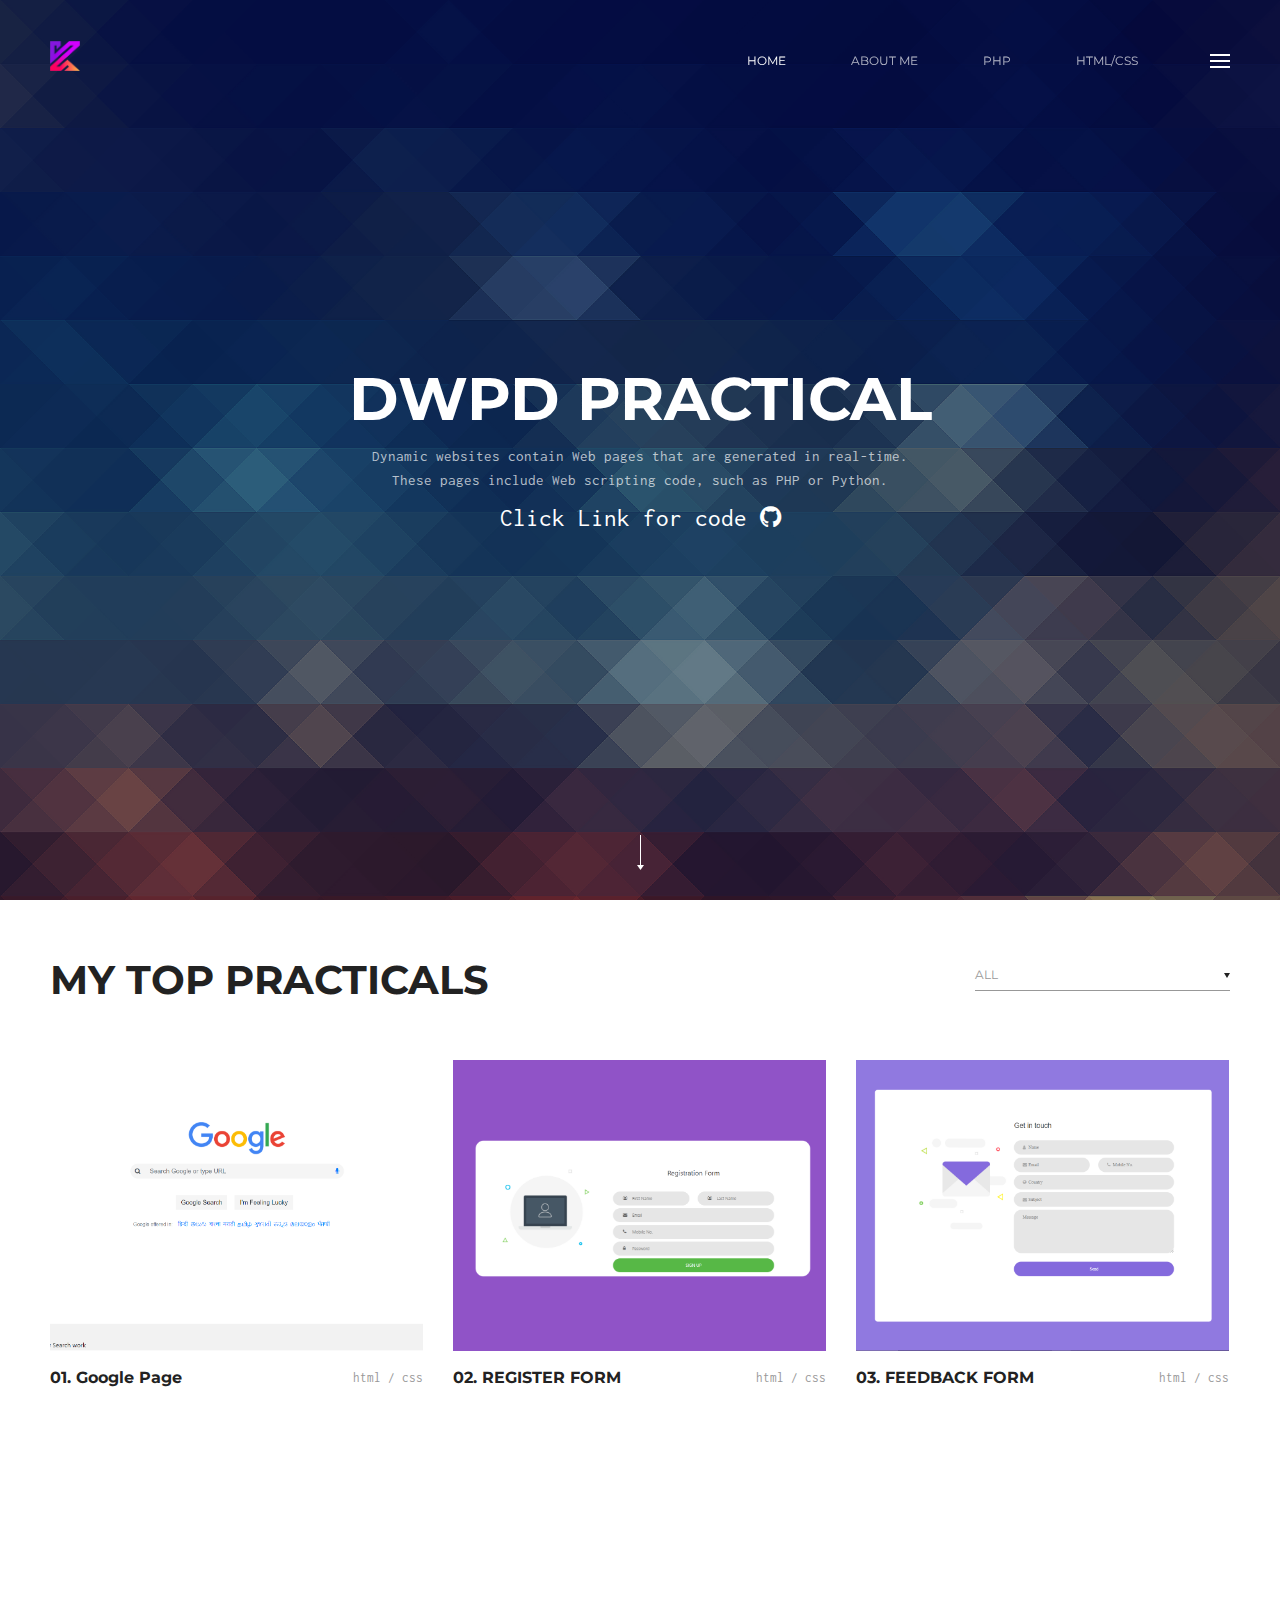
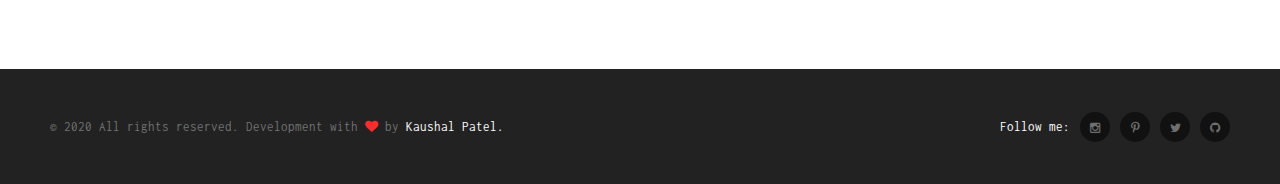
==== commit d1113e97: "Variable" ====
--- a/index.html
+++ b/index.html
@@ -117,12 +117,12 @@
                                             <a href="https://mrkaushal.tech">About Me</a>
                                             <span class="toggle-icon"></span>
                                         </li>
-                                        <!-- <li>
-                                            <a href="portfolio1.html">Portfolio</a>
+                                        <li>
+                                            <a href="portfolio1.html">PHP</a>
                                             <span class="toggle-icon"></span>
                                             <ul>
                                                 <li>
-                                                    <a href="portfolio1.html">Projects List</a>
+                                                    <a href="portfolio1.html">PHP Basic</a>
                                                     <span class="toggle-icon"></span>
                                                     <ul>
                                                         <li><a href="portfolio5.html">2 columns grid #1</a></li>
@@ -138,7 +138,7 @@
                                                     </ul>
                                                 </li>
                                             </ul>
-                                        </li> -->
+                                        </li>
 
                                         <!-- <li>
                                             <a href="services1.html">Services</a>
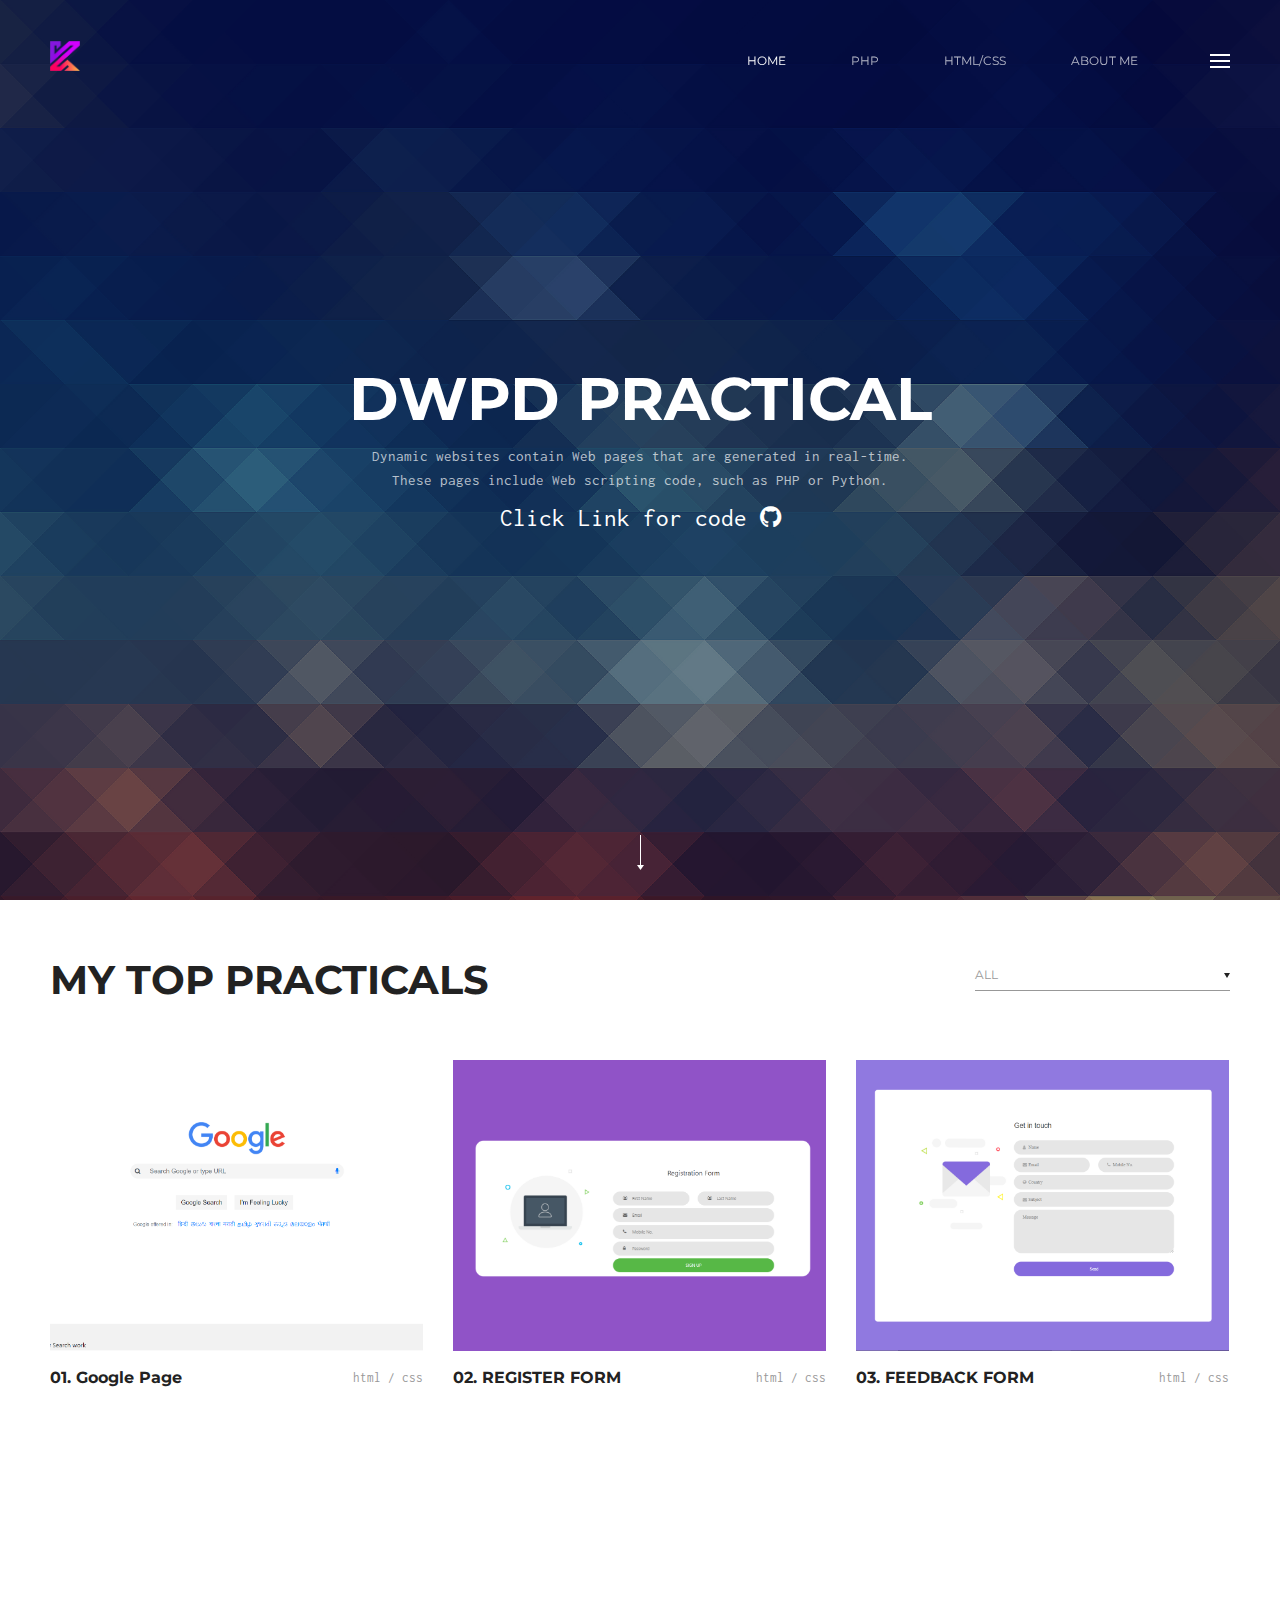
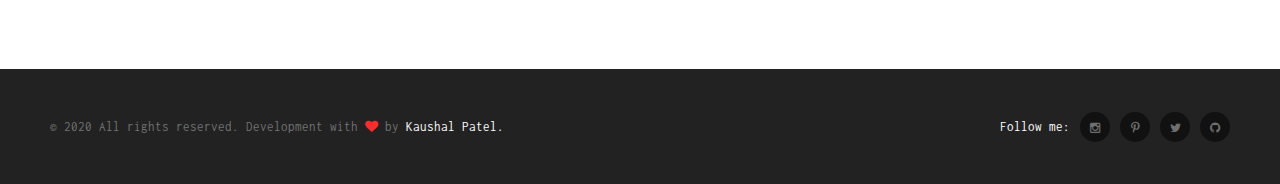
==== commit 138ef50a: "Php commit" ====
--- a/index.html
+++ b/index.html
@@ -113,33 +113,7 @@
                                             <a href="index.html">Home</a>
                                             <span class="toggle-icon"></span>
                                         </li>
-                                        <li>
-                                            <a href="https://mrkaushal.tech">About Me</a>
-                                            <span class="toggle-icon"></span>
-                                        </li>
-                                        <li>
-                                            <a href="portfolio1.html">PHP</a>
-                                            <span class="toggle-icon"></span>
-                                            <ul>
-                                                <li>
-                                                    <a href="portfolio1.html">PHP Basic</a>
-                                                    <span class="toggle-icon"></span>
-                                                    <ul>
-                                                        <li><a href="portfolio5.html">2 columns grid #1</a></li>
-                                                        <li><a href="portfolio7.html">2 columns grid #2</a></li>
-                                                    </ul>
-                                                </li>
-                                                <li>
-                                                    <a href="detail1.html">Projects Detail</a>
-                                                    <span class="toggle-icon"></span>
-                                                    <ul>
-                                                        <li><a href="detail1.html">Project 1</a></li>
-                                                        <li><a href="detail2.html">Project 2</a></li>
-                                                    </ul>
-                                                </li>
-                                            </ul>
-                                        </li>
-
+                                        
                                         <!-- <li>
                                             <a href="services1.html">Services</a>
                                             <span class="toggle-icon"></span>
@@ -152,7 +126,28 @@
                                                 </li>
                                             </ul>
                                         </li> -->
-
+                                        <li>
+                                            <a href="portfolio1.html">PHP</a>
+                                            <span class="toggle-icon"></span>
+                                            <ul>
+                                                <li>
+                                                    <a href="portfolio1.html">PHP Basic</a>
+                                                    <span class="toggle-icon"></span>
+                                                    <ul>
+                                                        <li><a href="files/PHP/Basic/hello_world.html" target="_blank">Hello World</a></li>
+                                                        <li><a href="files/PHP/Basic/variable.html" target="_blank">Variable</a></li>
+                                                    </ul>
+                                                </li>
+                                                <li>
+                                                    <a href="detail1.html">Projects Detail</a>
+                                                    <span class="toggle-icon"></span>
+                                                    <ul>
+                                                        <li><a href="/">Project 1</a></li>
+                                                        <li><a href="/">Project 2</a></li>
+                                                    </ul>
+                                                </li>
+                                            </ul>
+                                        </li>
                                         <li class="megamenu-wrapper">
                                             <a href="#">HTML/CSS</a>
                                             <span class="toggle-icon"></span>
@@ -203,6 +198,10 @@
                                                 </div>
                                             </div>
                                         </li>
+                                        <li>
+                                            <a href="https://mrkaushal.tech">About Me</a>
+                                            <span class="toggle-icon"></span>
+                                        </li>
                                     </ul>
                                 </nav>
                             </div>
